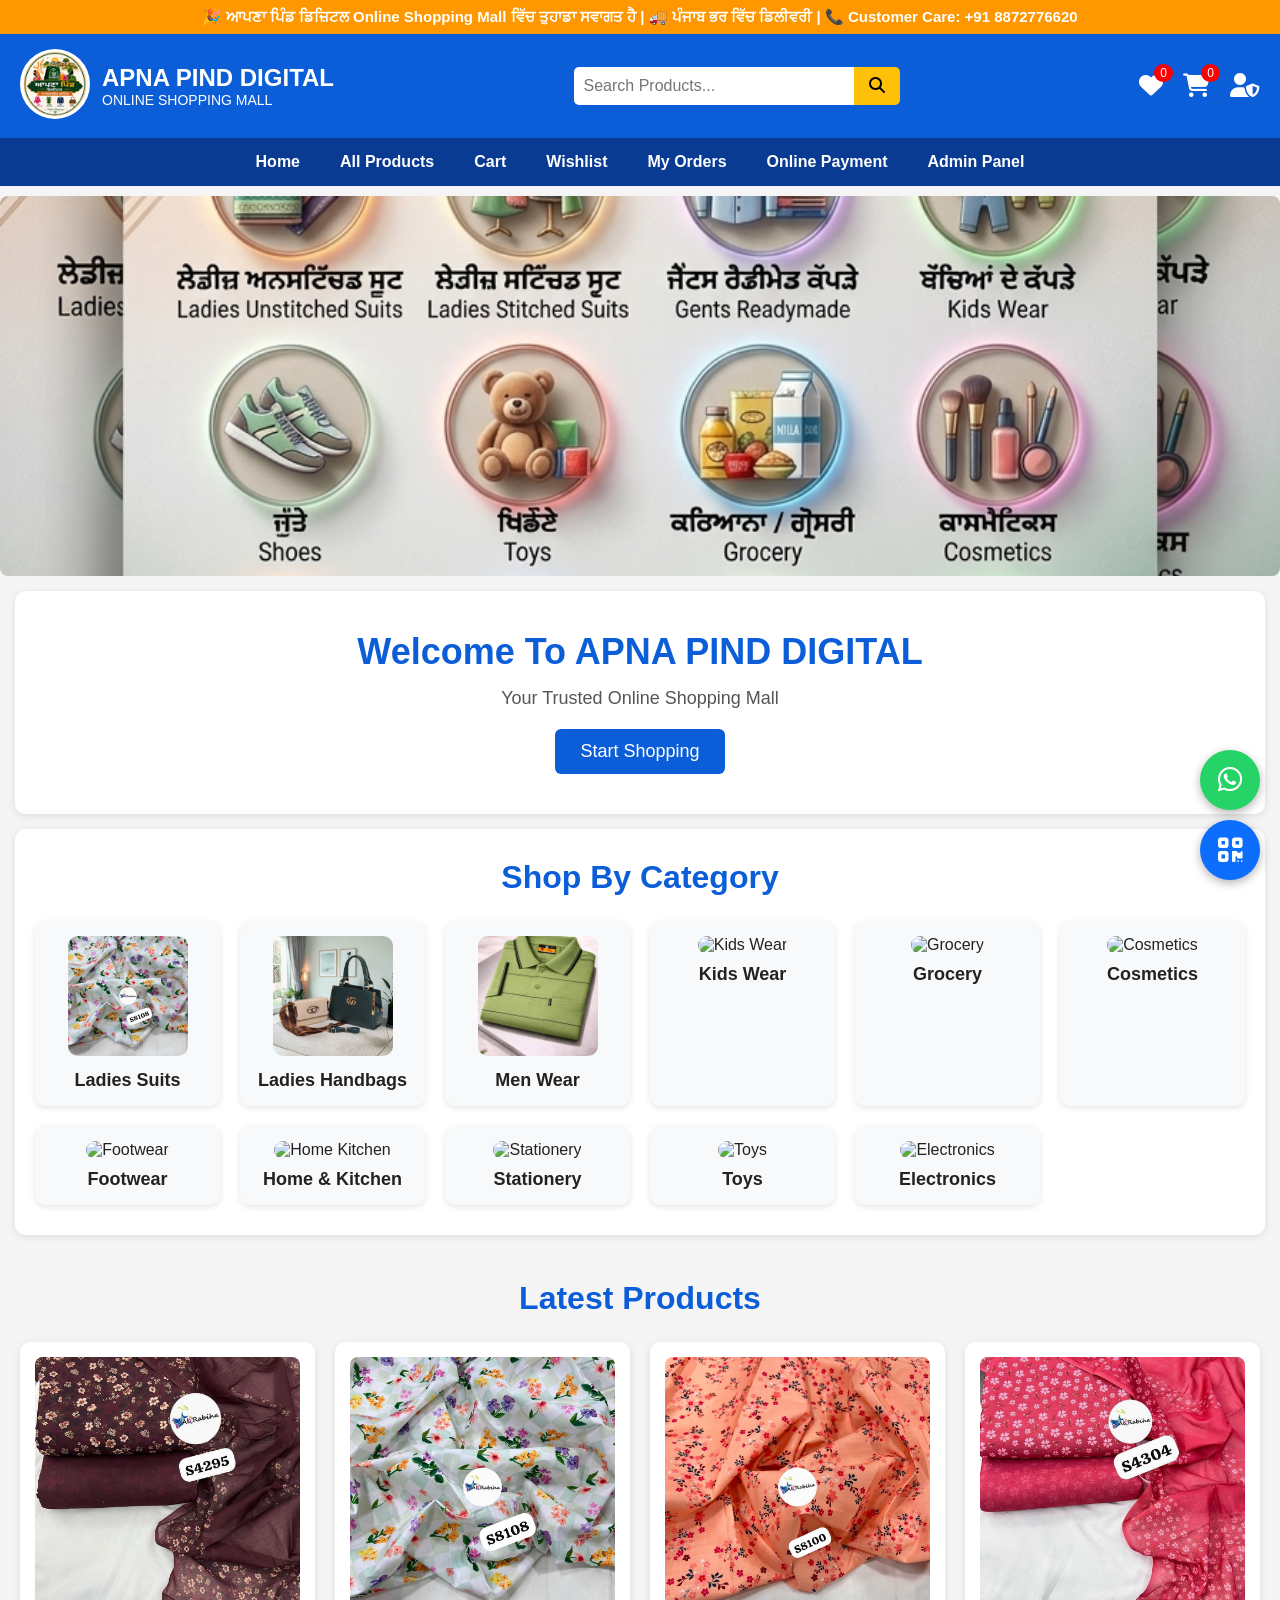
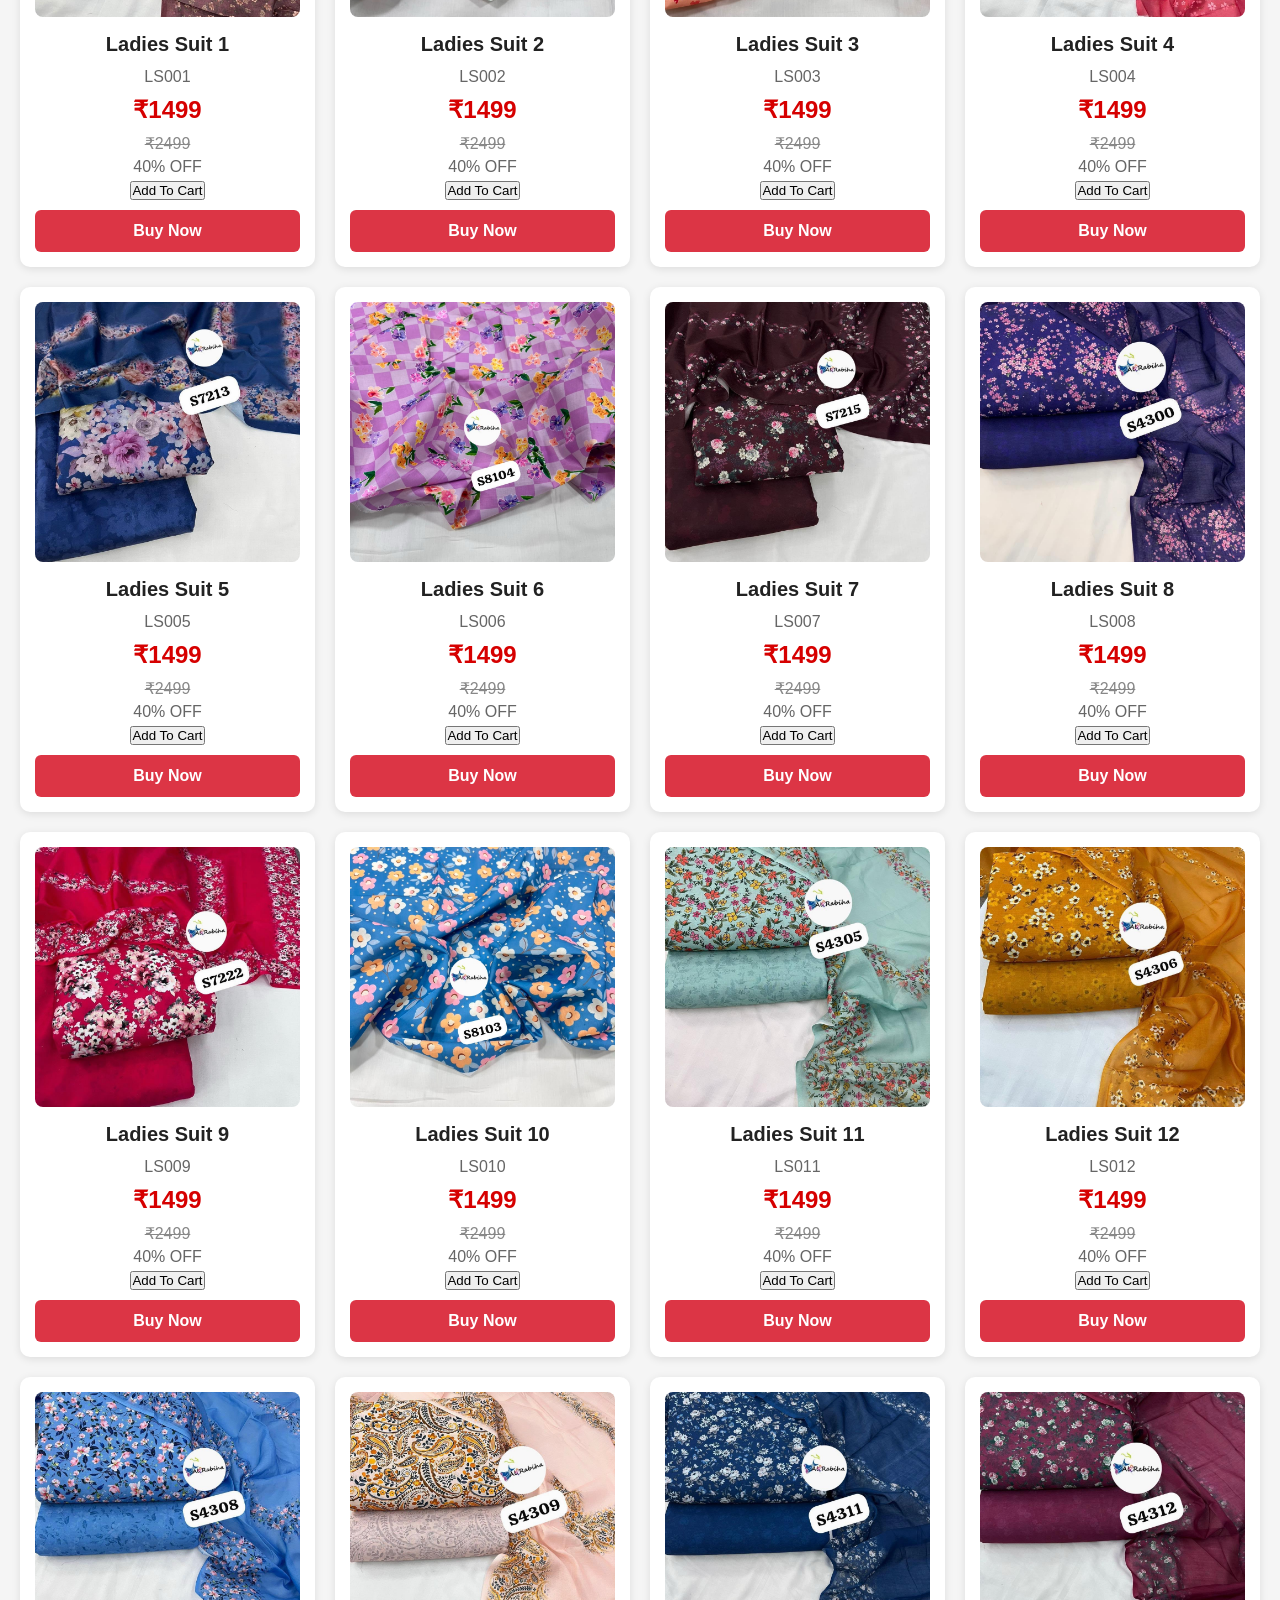
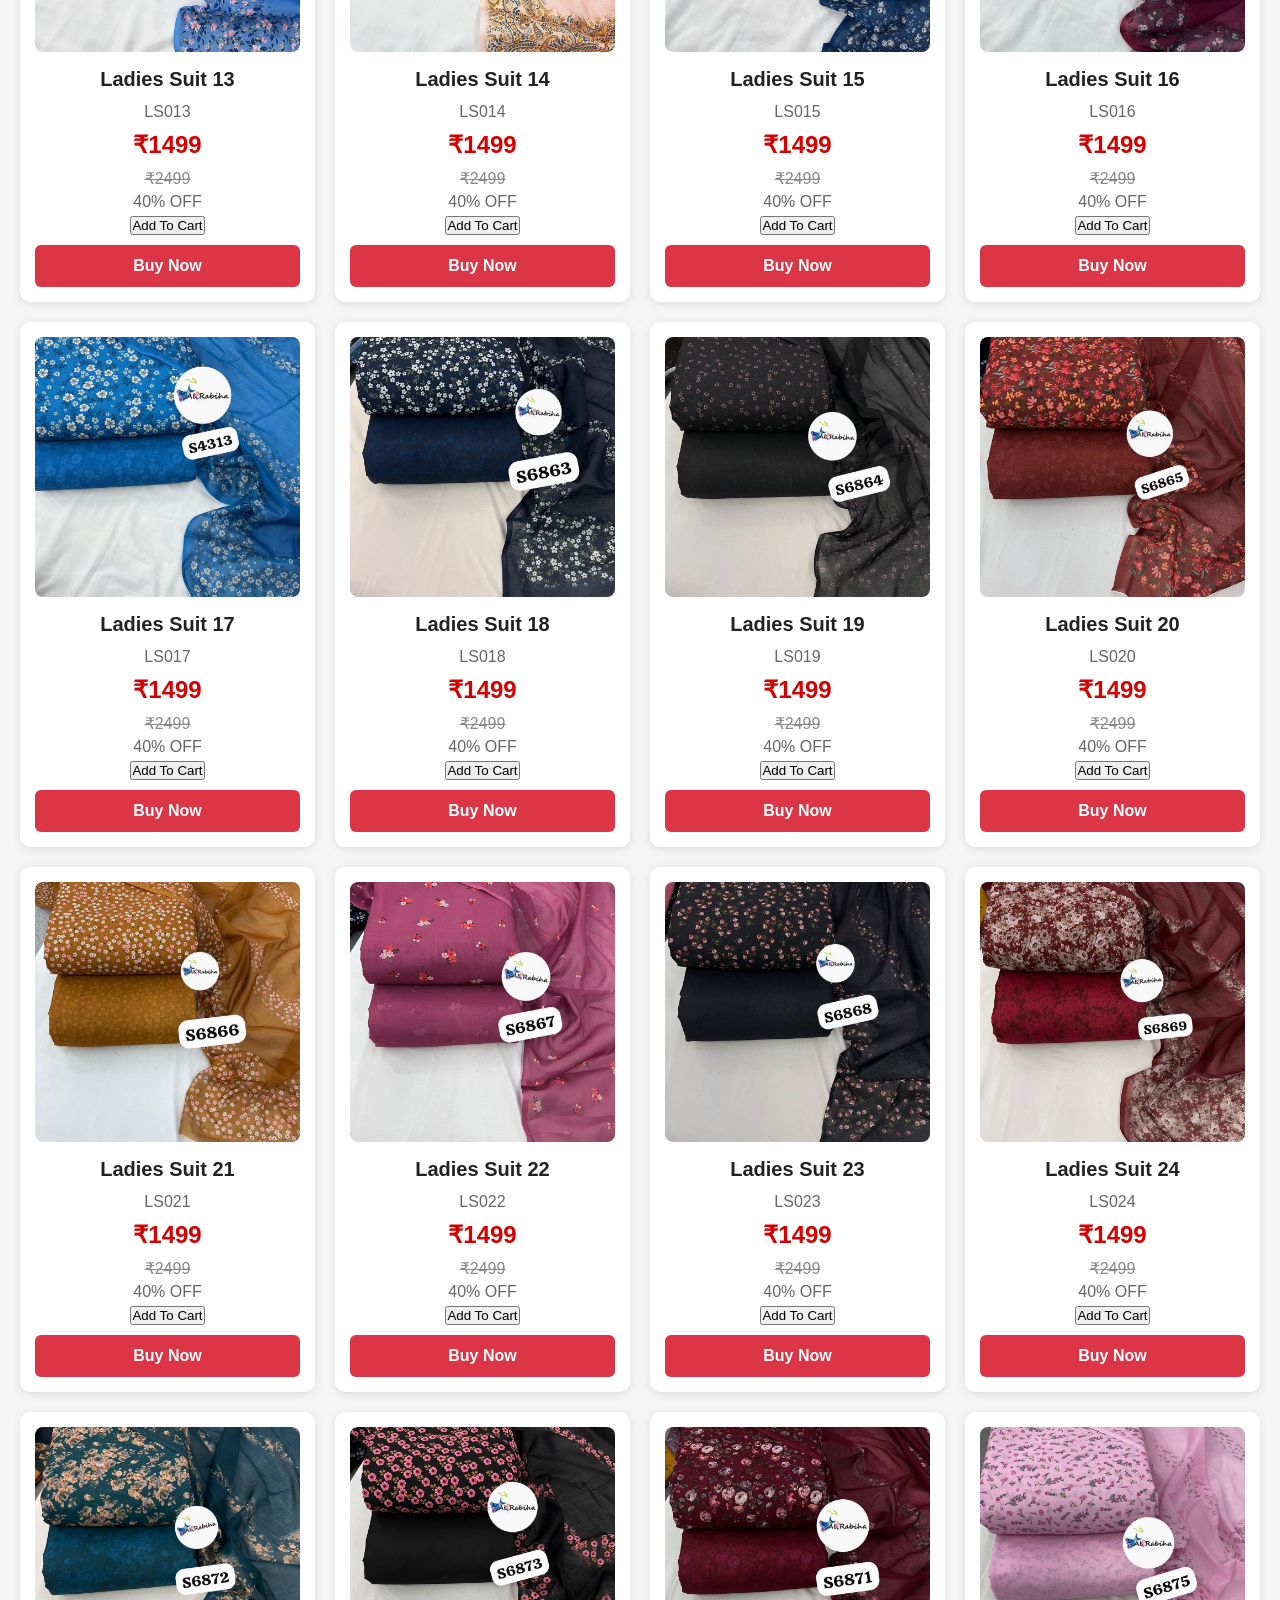
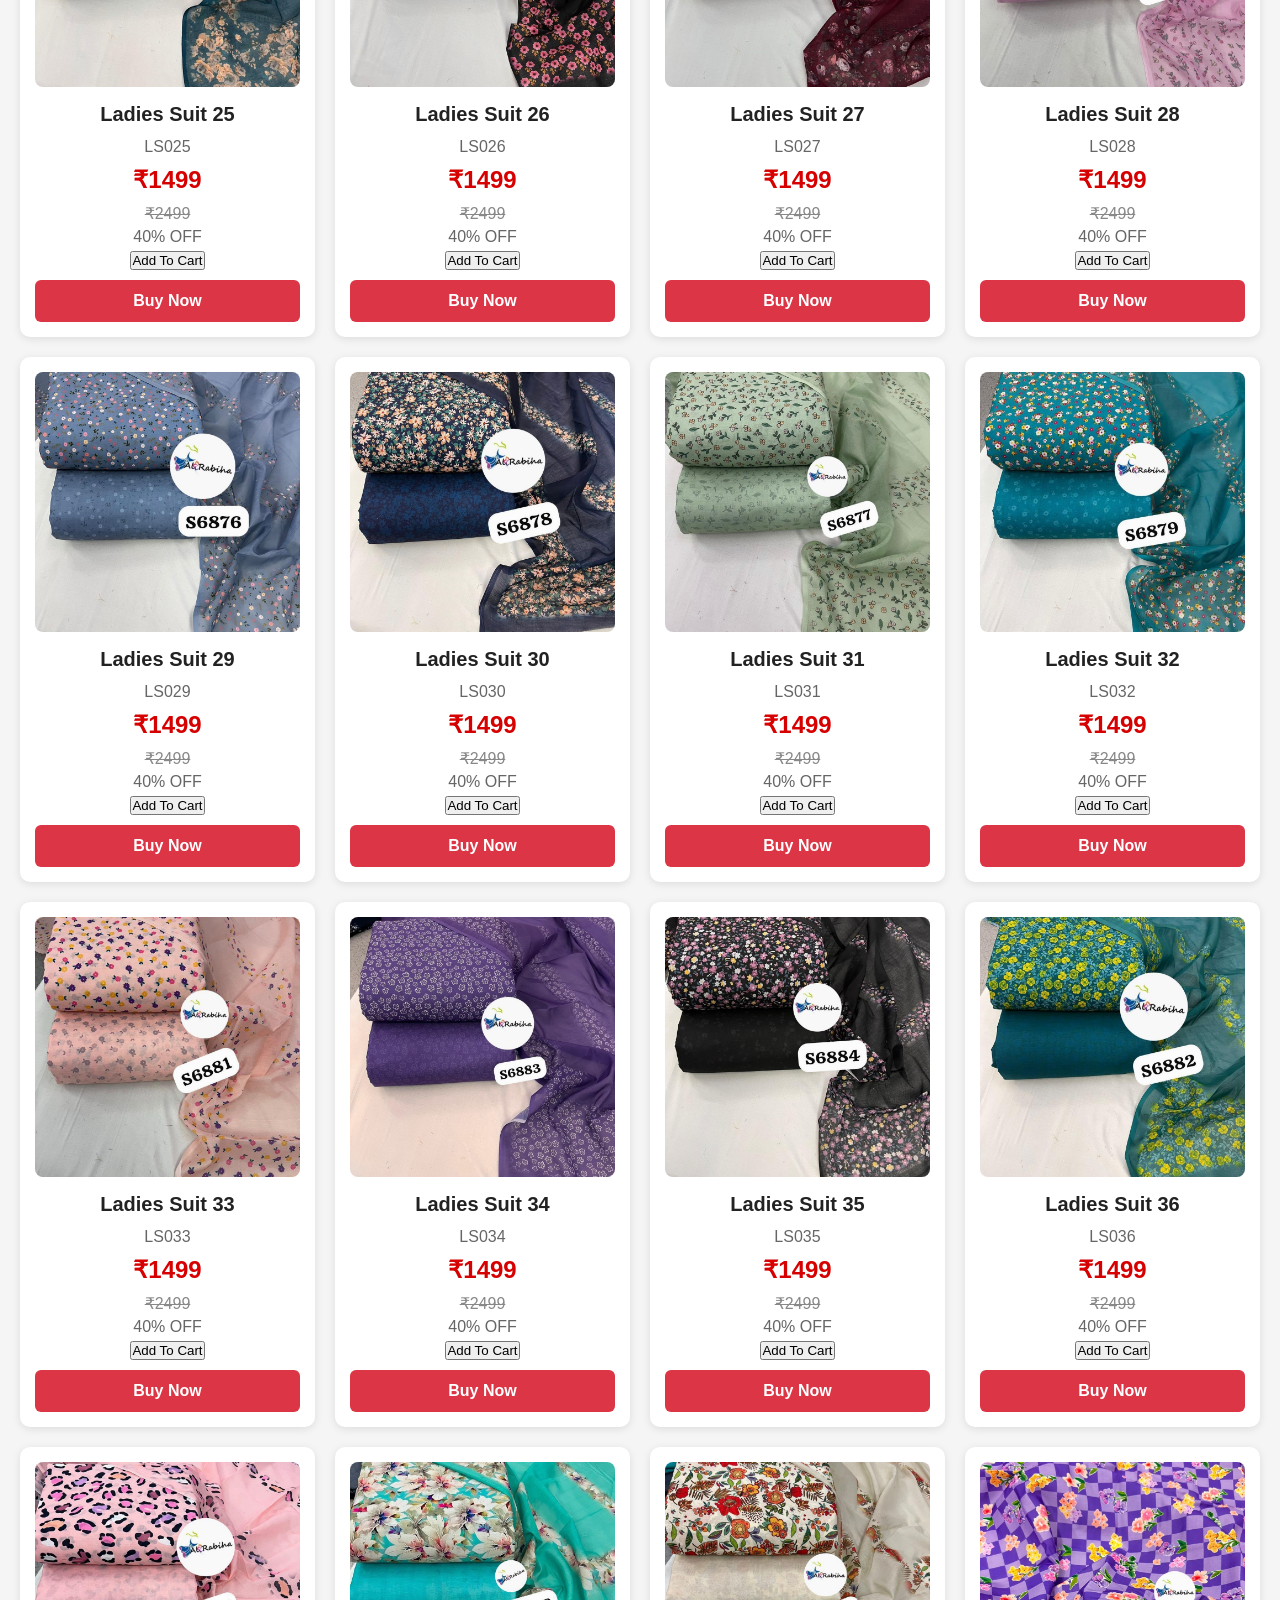
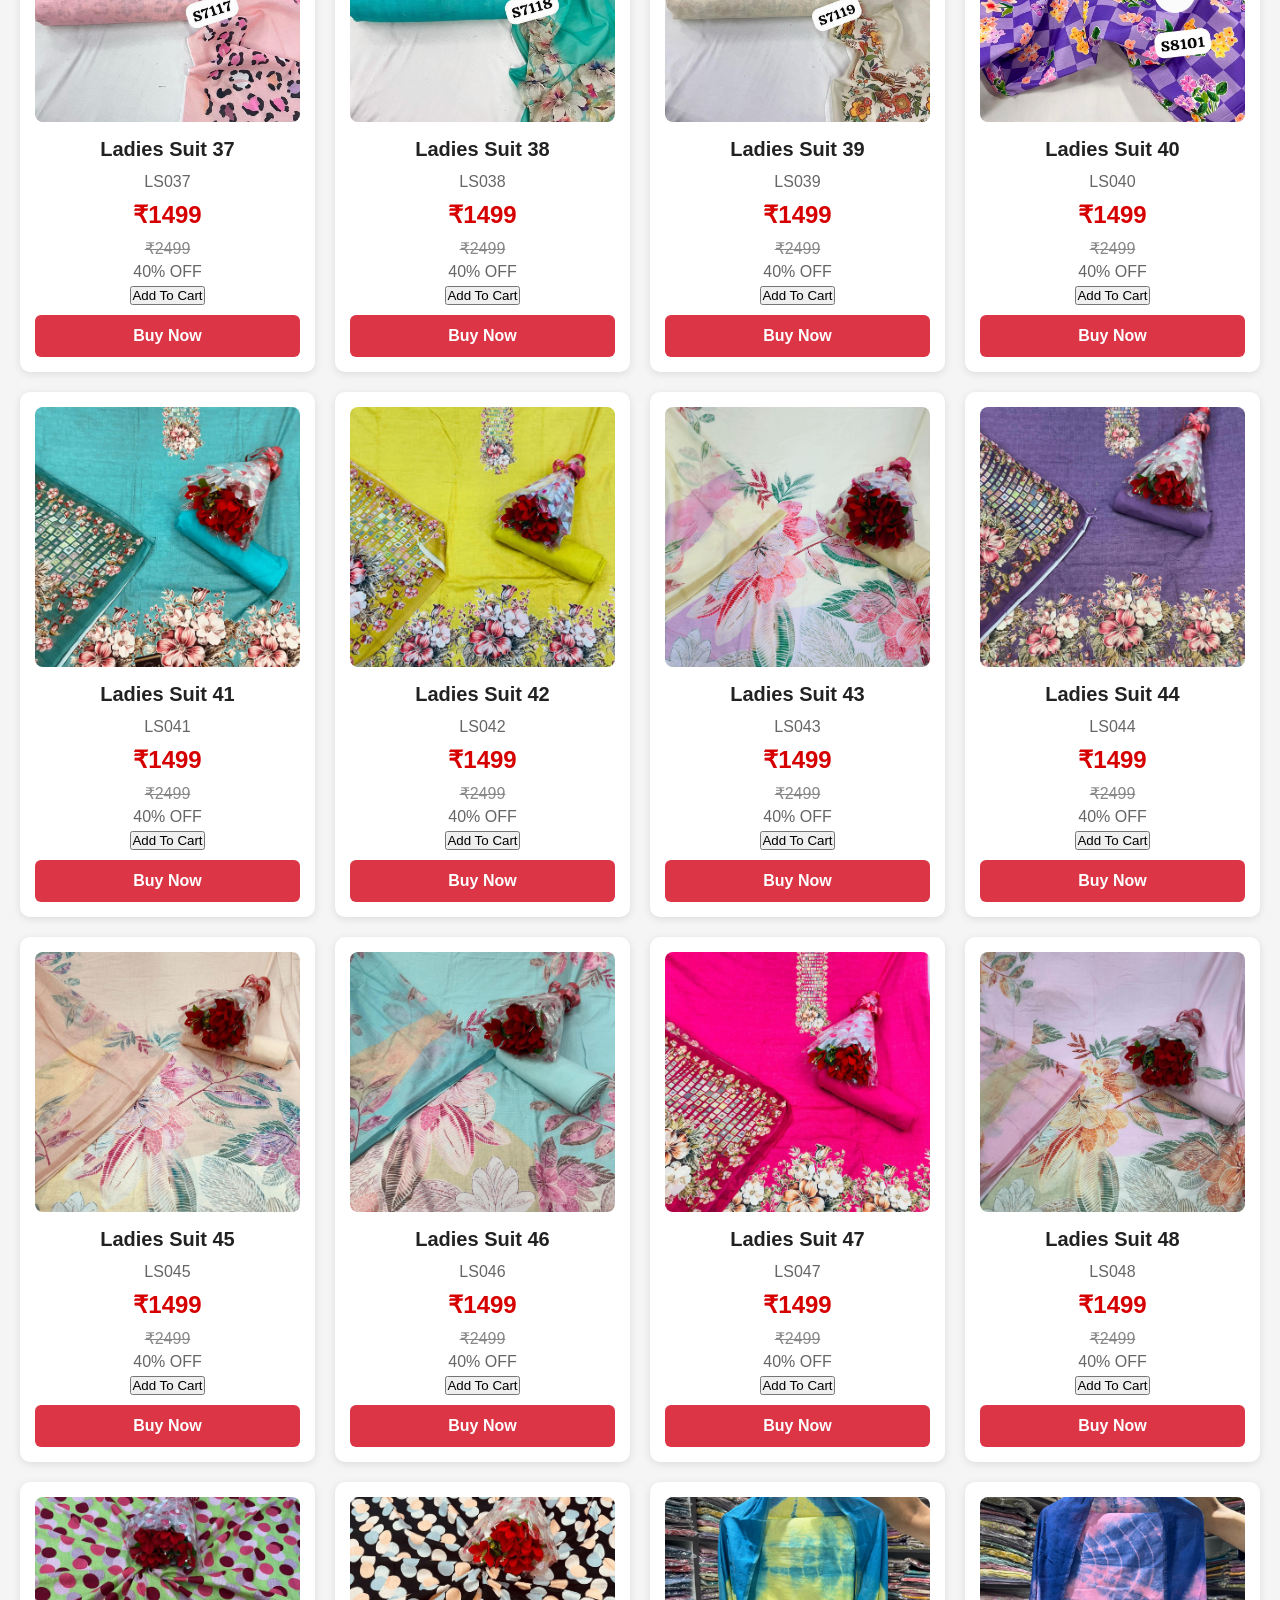
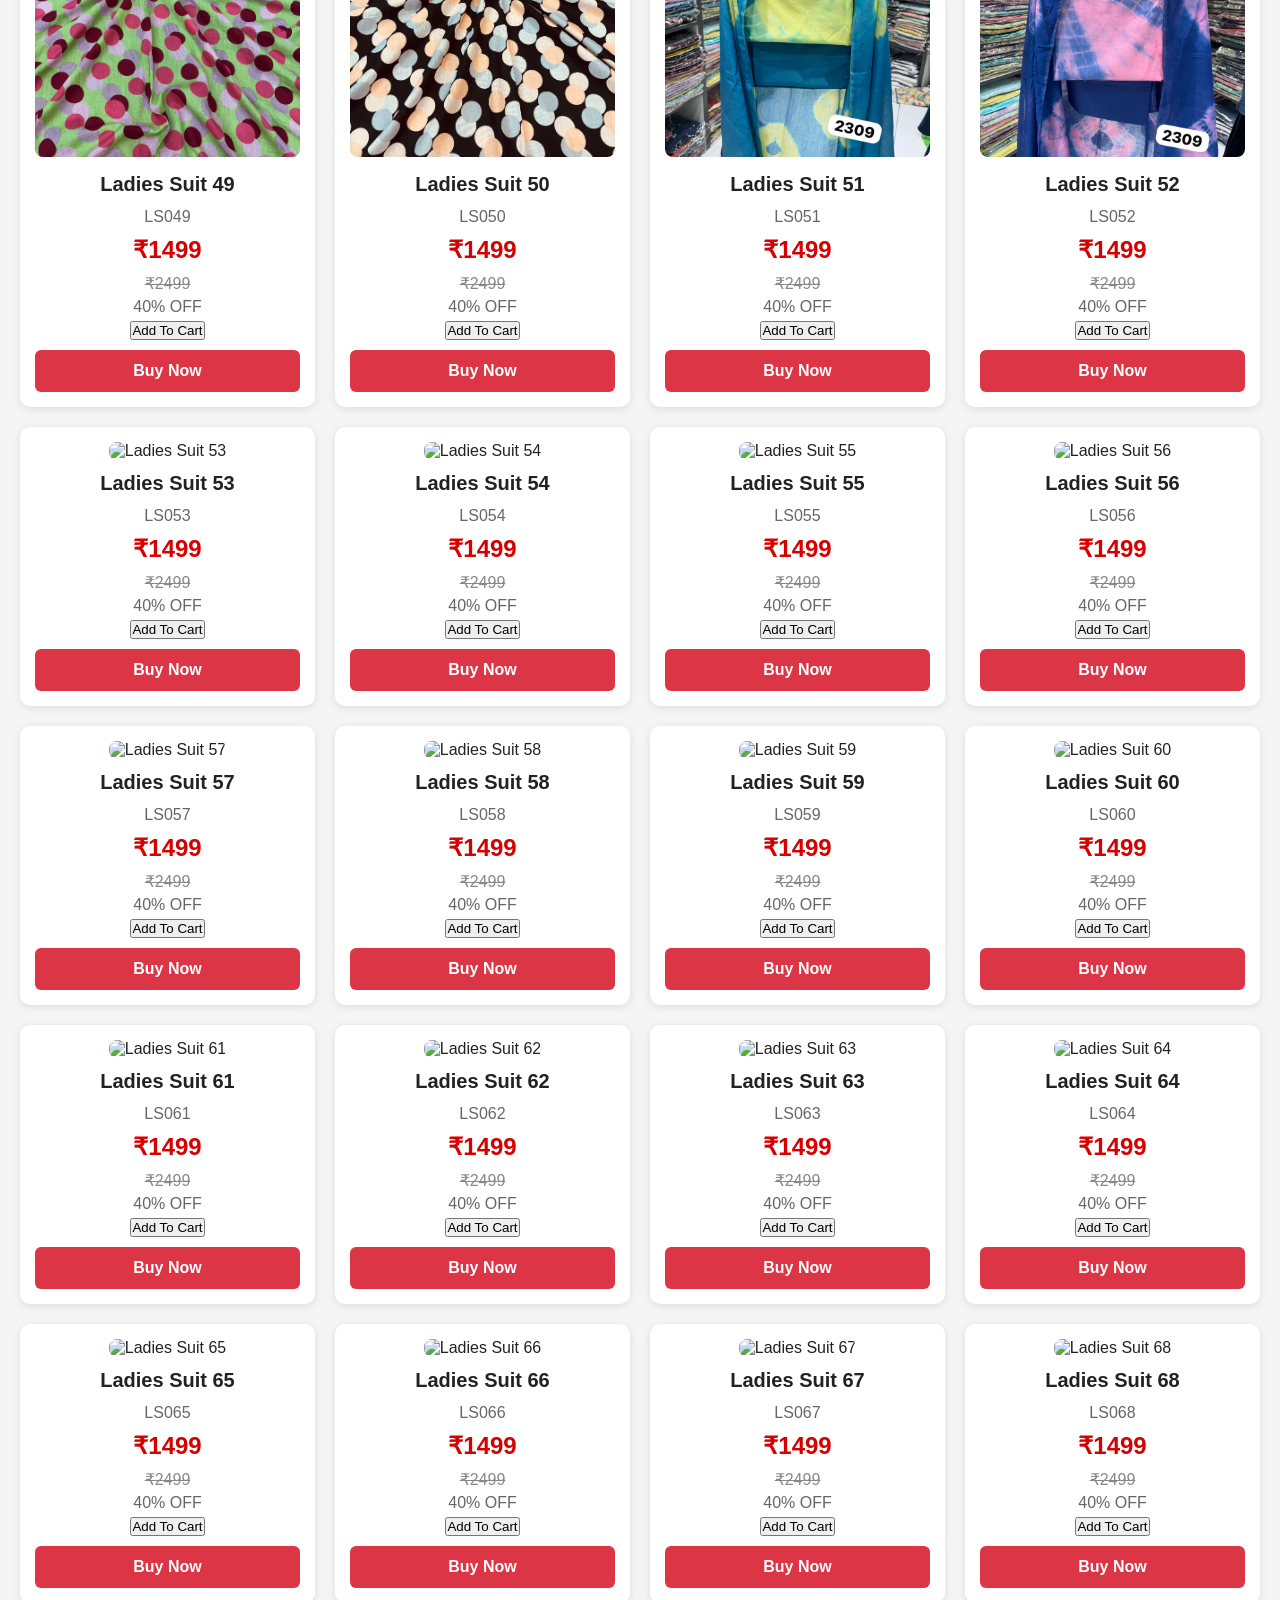
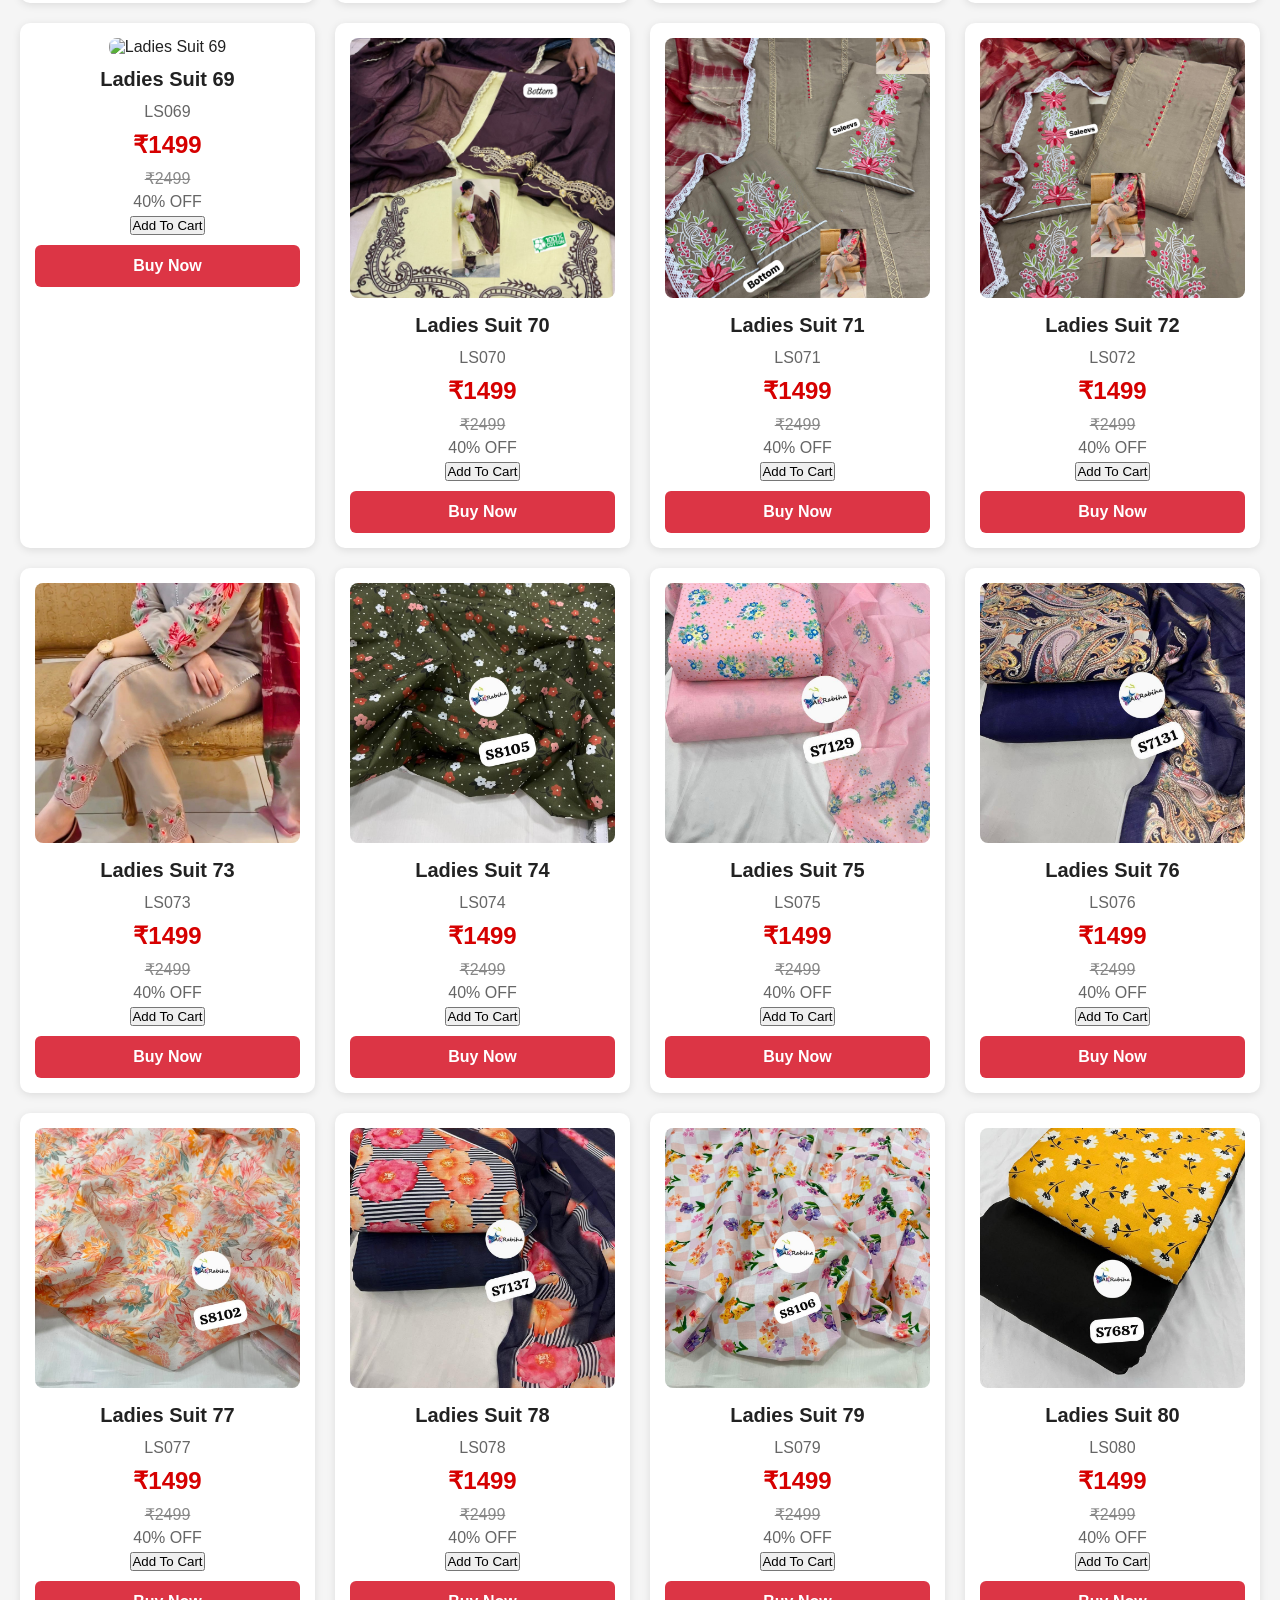
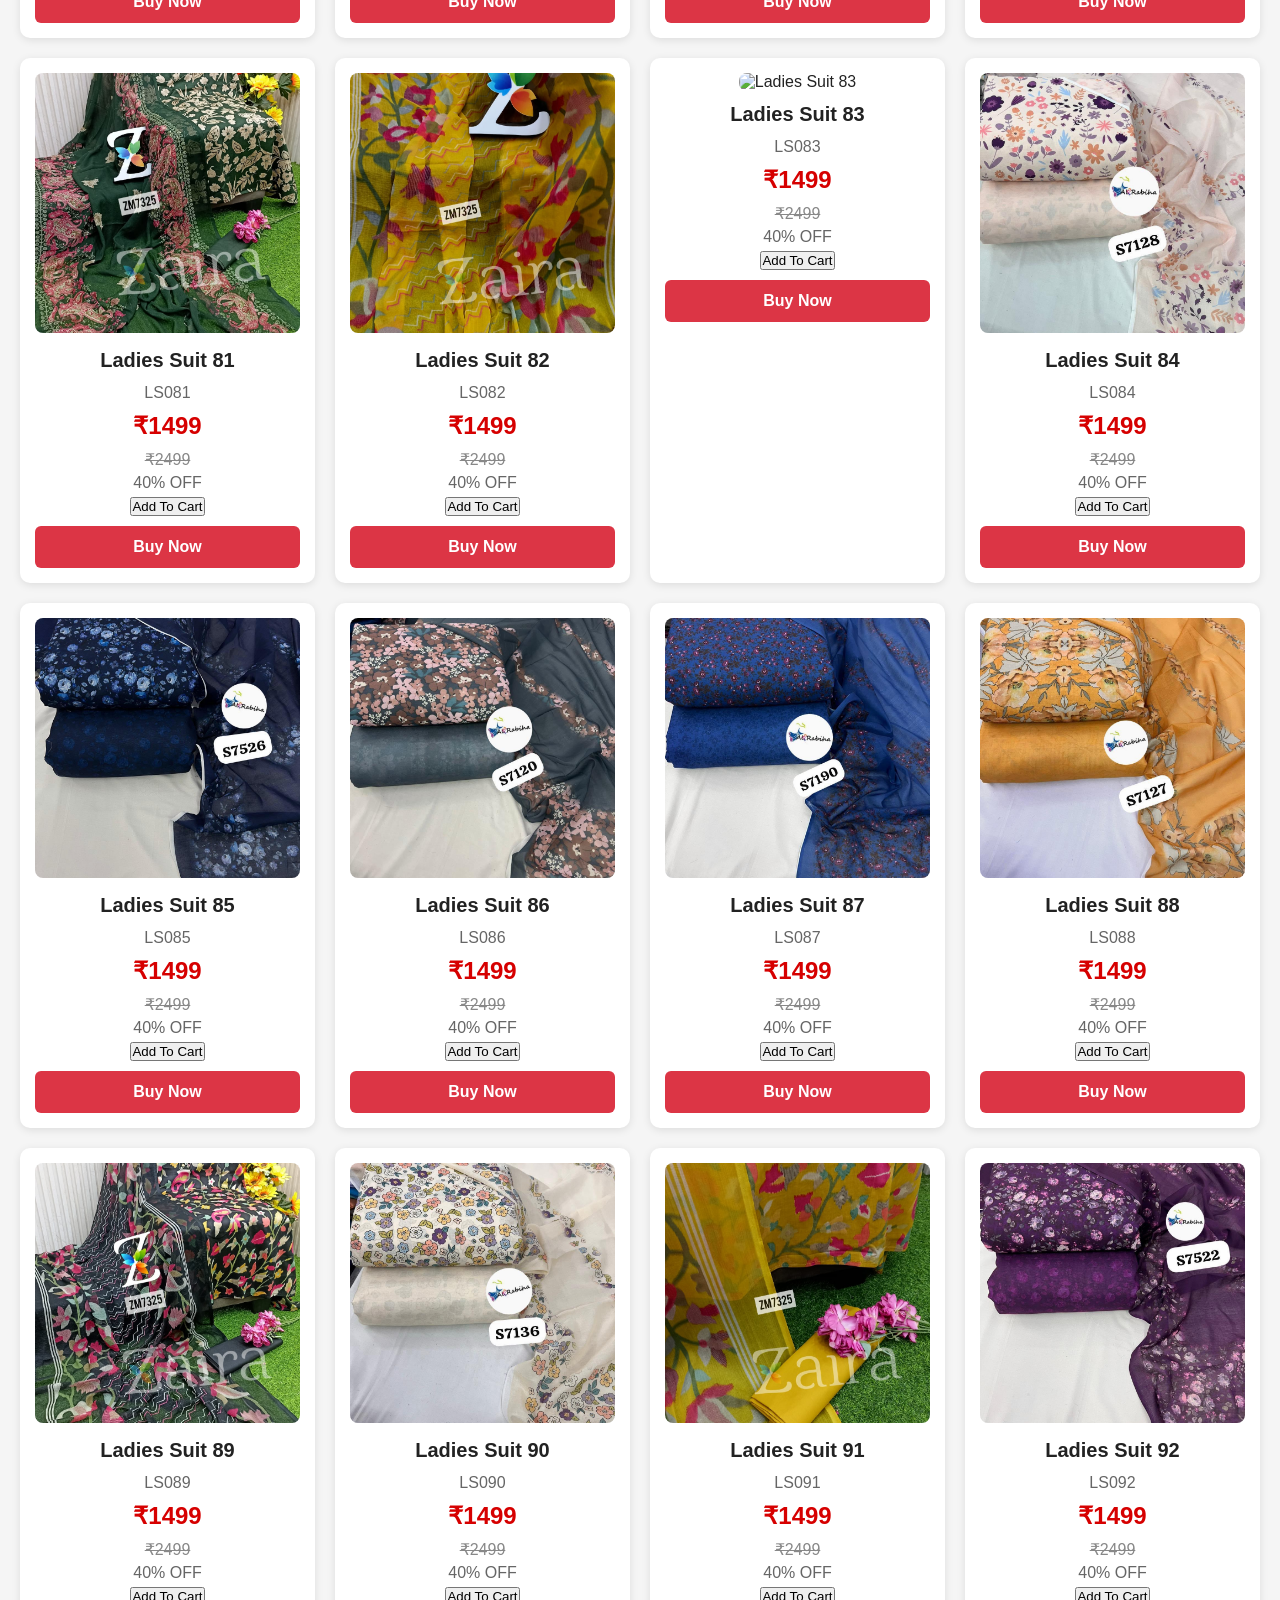
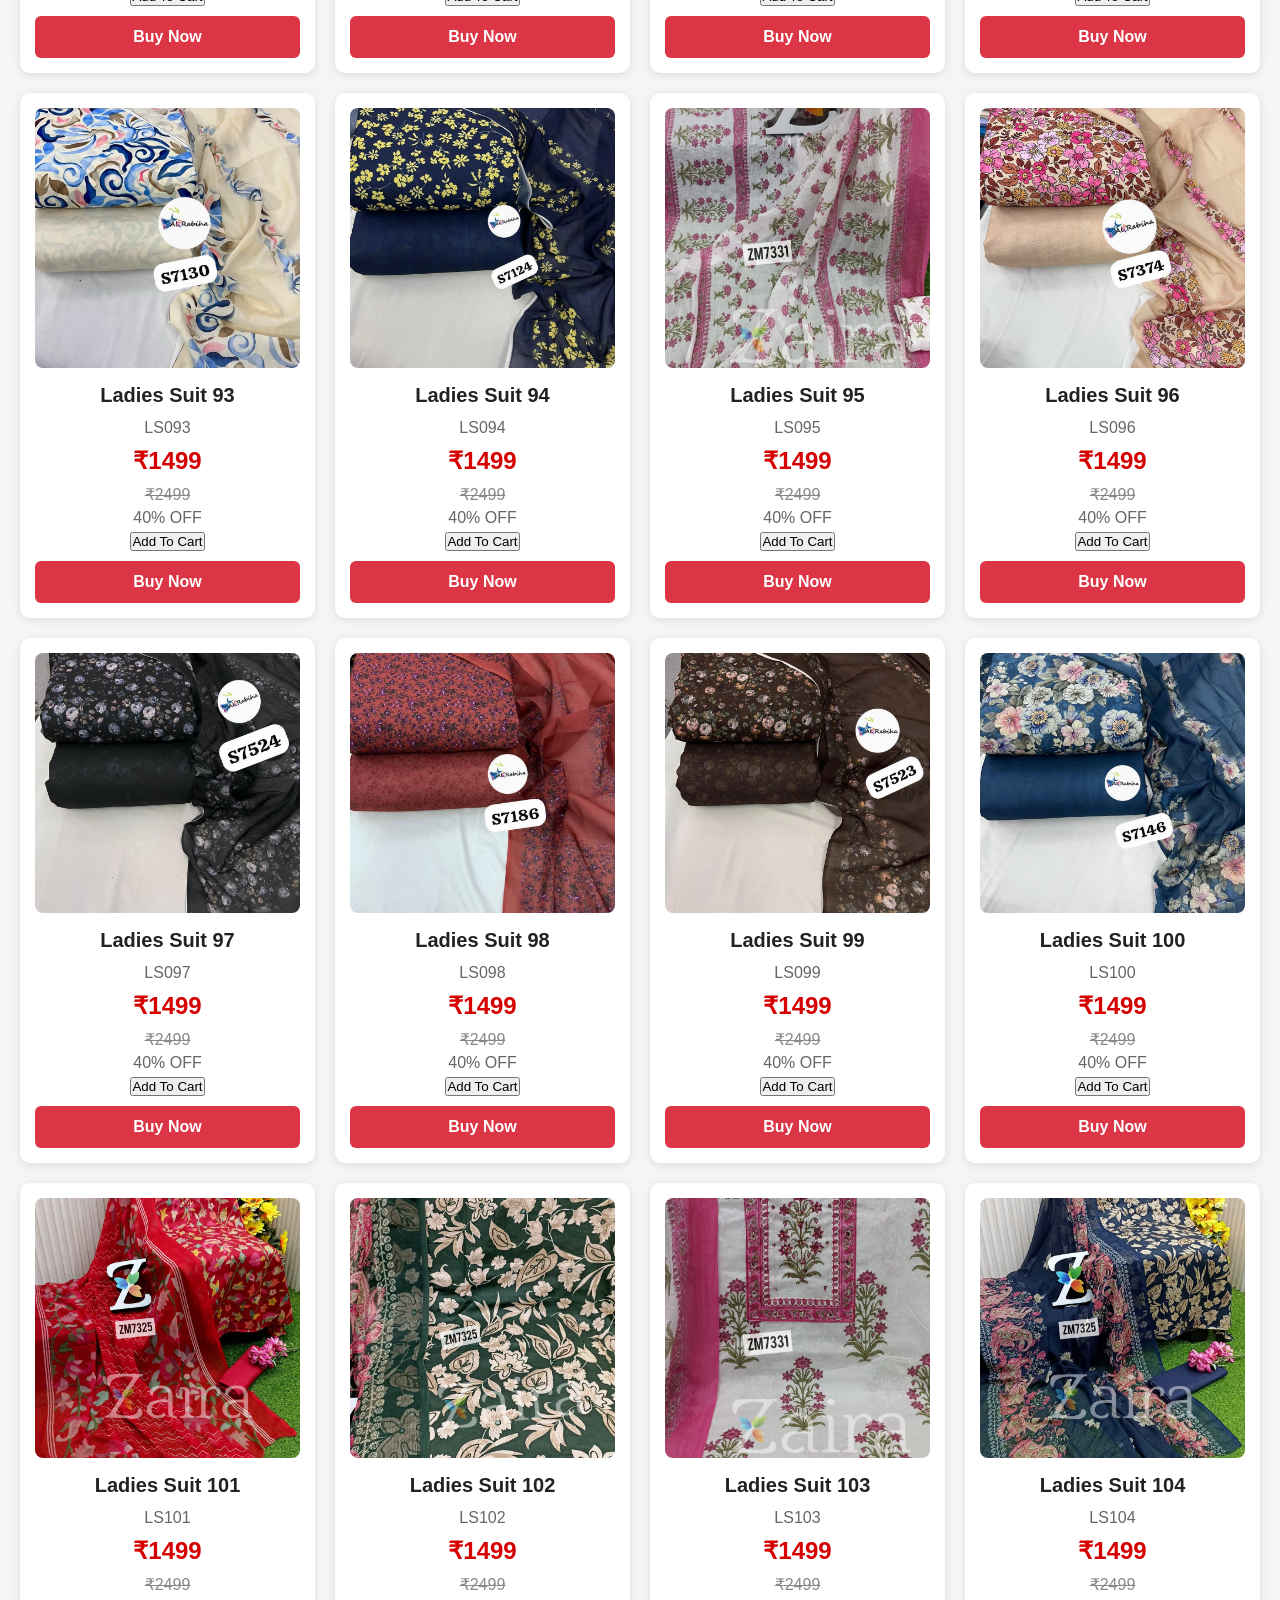
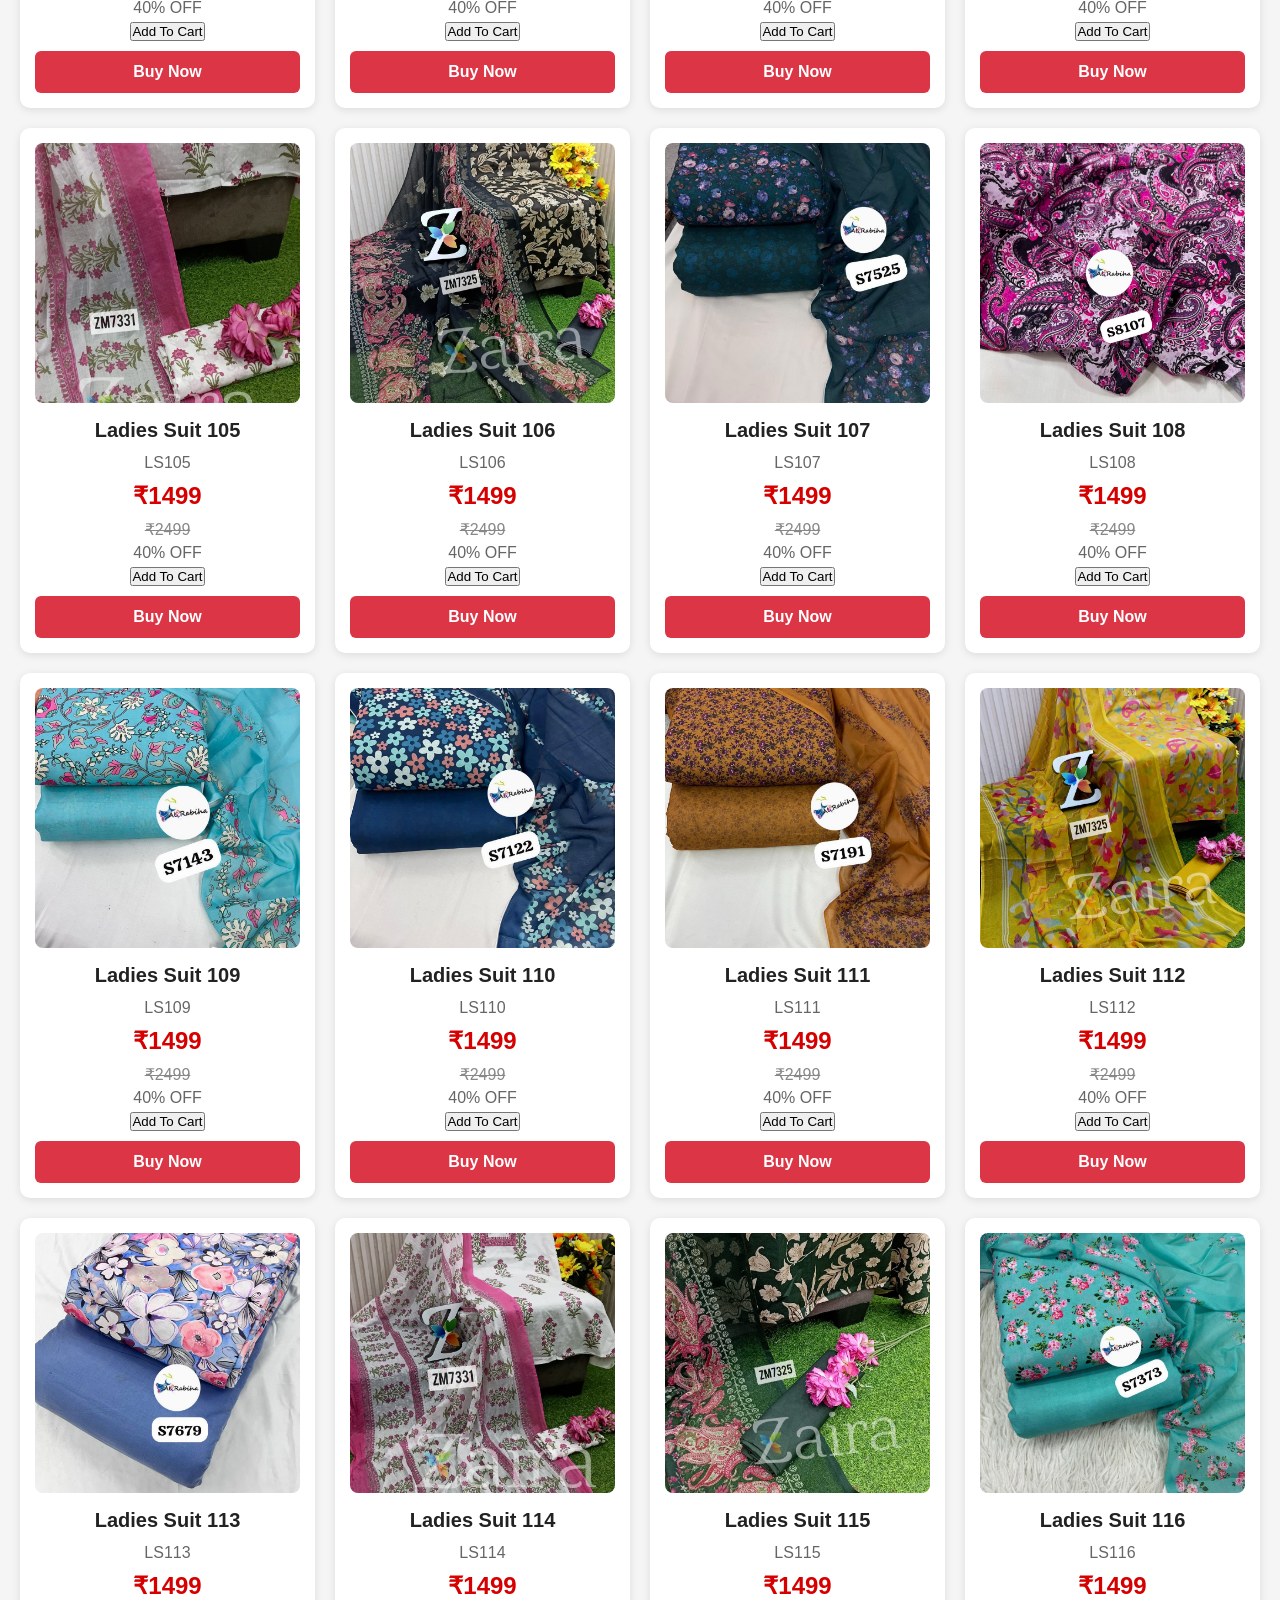
==== index.html @ 7e9adb70 "Add top bar with welcome message and contact info" ====
<!DOCTYPE html>
<html lang="en">

<head>

<meta charset="UTF-8">

<meta name="viewport" content="width=device-width, initial-scale=1.0">

<title>APNA PIND DIGITAL ONLINE SHOPPING MALL</title>

<meta name="description"
content="APNA PIND DIGITAL ONLINE SHOPPING MALL">

<link rel="icon"
href="images/logo/IMG_20260629_002124.png">

<link rel="stylesheet"
href="style.css">

<link rel="stylesheet"
href="https://cdnjs.cloudflare.com/ajax/libs/font-awesome/6.7.2/css/all.min.css">

</head>

<body>

<!-- ========================= -->
<!-- PAGE LOADER -->
<!-- ========================= -->

<div id="loader">

<div class="loader-box">

<img
src="images/logo/IMG_20260629_002124.png"
alt="Logo">

<h2>APNA PIND DIGITAL</h2>

<p>ONLINE SHOPPING MALL</p>

</div>

</div>

<!-- ========================= -->
<!-- HEADER -->
<!-- ========================= -->

<div class="top-bar">
🎉 ਆਪਣਾ ਪਿੰਡ ਡਿਜ਼ਿਟਲ Online Shopping Mall ਵਿੱਚ ਤੁਹਾਡਾ ਸਵਾਗਤ ਹੈ |
🚚 ਪੰਜਾਬ ਭਰ ਵਿੱਚ ਡਿਲੀਵਰੀ |
📞 Customer Care: +91 8872776620
</div>

<header class="header">

<div class="logo">

<a href="index.html">

<img
src="images/logo/IMG_20260629_002124.png"
alt="Logo">

</a>

<div>

<h2>APNA PIND DIGITAL</h2>

<p>ONLINE SHOPPING MALL</p>

</div>

</div>

<div class="search-box">

<input
type="text"
id="searchBox"
placeholder="Search Products...">

<button
onclick="searchProducts()">

<i class="fa fa-search"></i>

</button>

</div>

<div class="header-icons">

<a href="wishlist.html">

<i class="fa-solid fa-heart"></i>

<span id="wishlist-count">0</span>

</a>

<a href="cart.html">

<i class="fa-solid fa-cart-shopping"></i>

<span id="cart-count">0</span>

</a>

<a href="admin.html">

<i class="fa-solid fa-user-shield"></i>

</a>

</div>

</header>

  <!-- ========================= -->
<!-- NAVIGATION -->
<!-- ========================= -->

<nav class="navbar">

<ul>

<li><a href="index.html">Home</a></li>

<li><a href="#" onclick="showAllProducts()">All Products</a></li>

<li><a href="cart.html">Cart</a></li>

<li><a href="wishlist.html">Wishlist</a></li>

<li><a href="order.html">My Orders</a></li>

<li><a href="payment.html">Online Payment</a></li>

<li><a href="admin.html">Admin Panel</a></li>

</ul>

</nav>

<!-- ========================= -->
<!-- MAIN BANNER -->
<!-- ========================= -->

<section class="banner">

<img

id="banner-image"

src="images/logo/image_20828faa.png"

alt="Banner">

</section>

<!-- ========================= -->
<!-- WELCOME -->
<!-- ========================= -->

<section class="welcome">

<h1>Welcome To APNA PIND DIGITAL</h1>

<p>

Your Trusted Online Shopping Mall

</p>

<button onclick="showAllProducts()">

Start Shopping

</button>

</section>

<!-- ========================= -->
<!-- SHOP BY CATEGORY -->
<!-- ========================= -->

<section class="categories">

<h2>Shop By Category</h2>

<div class="category-grid">

<div class="category-card" onclick="filterCategory('women-suits')">
<img src="images/logo/women-suits/IMG-20260628-WA0025.jpg" alt="Ladies Suits">
<h3>Ladies Suits</h3>
</div>

<div class="category-card" onclick="filterCategory('women-handbags')">
<img src="images/logo/women-handbags/IMG-20260628-WA0001.jpg" alt="Ladies Handbags">
<h3>Ladies Handbags</h3>
</div>

<div class="category-card" onclick="filterCategory('men')">
<img src="images/logo/men/IMG-20260628-WA0026.jpg" alt="Men Wear">
<h3>Men Wear</h3>
</div>

<div class="category-card" onclick="filterCategory('kids')">
<img src="images/logo/kids/IMG-20260628-WA0001.jpg" alt="Kids Wear">
<h3>Kids Wear</h3>
</div>

<div class="category-card" onclick="filterCategory('grocery')">
<img src="images/logo/grocery/IMG-20260628-WA0001.jpg" alt="Grocery">
<h3>Grocery</h3>
</div>

<div class="category-card" onclick="filterCategory('cosmetics')">
<img src="images/logo/cosmetics/IMG-20260628-WA0001.jpg" alt="Cosmetics">
<h3>Cosmetics</h3>
</div>

<div class="category-card" onclick="filterCategory('footwear')">
<img src="images/logo/footwear/IMG-20260628-WA0001.jpg" alt="Footwear">
<h3>Footwear</h3>
</div>

<div class="category-card" onclick="filterCategory('home-kitchen')">
<img src="images/logo/home-kitchen/IMG-20260628-WA0001.jpg" alt="Home Kitchen">
<h3>Home & Kitchen</h3>
</div>

<div class="category-card" onclick="filterCategory('stationery')">
<img src="images/logo/stationery/IMG-20260628-WA0001.jpg" alt="Stationery">
<h3>Stationery</h3>
</div>

<div class="category-card" onclick="filterCategory('toys')">
<img src="images/logo/toys/IMG-20260628-WA0001.jpg" alt="Toys">
<h3>Toys</h3>
</div>

<div class="category-card" onclick="filterCategory('electronics')">
<img src="images/logo/electronics/IMG-20260628-WA0001.jpg" alt="Electronics">
<h3>Electronics</h3>
</div>

</div>

</section>

<!-- ========================= -->
<!-- PRODUCTS -->
<!-- ========================= -->

<section class="products">

<h2>Latest Products</h2>

<div id="product-container" class="product-grid"></div>

<div id="pagination" class="pagination"></div>

</section>

<!-- ========================= -->
<!-- FLOATING BUTTONS -->
<!-- ========================= -->

<a href="https://wa.me/918872776620"
class="whatsapp-float"
target="_blank">

<i class="fab fa-whatsapp"></i>

</a>

<a href="payment.html"
class="payment-float">

<i class="fa-solid fa-qrcode"></i>

</a>

<!-- ========================= -->
<!-- FOOTER -->
<!-- ========================= -->

<footer>

<div class="footer-container">

<div class="footer-box">

<h3>APNA PIND DIGITAL</h3>

<p>ONLINE SHOPPING MALL</p>

<p>Your Trusted Shopping Partner</p>

</div>

<div class="footer-box">

<h3>Customer Care</h3>

<p>📞 +91 8872776620</p>

<p>📧 support@apnapinddigital.in</p>

</div>

<div class="footer-box">

<h3>Categories</h3>

<ul>

<li>Ladies Suits</li>

<li>Handbags</li>

<li>Men Wear</li>

<li>Kids Wear</li>

<li>Grocery</li>

<li>Cosmetics</li>

</ul>

</div>

<div class="footer-box">

<h3>Follow Us</h3>

<a href="#"><i class="fab fa-facebook"></i></a>

<a href="#"><i class="fab fa-instagram"></i></a>

<a href="#"><i class="fab fa-youtube"></i></a>

<a href="https://wa.me/918872776620">
<i class="fab fa-whatsapp"></i>
</a>

</div>

</div>

<div class="copyright">

© 2026 APNA PIND DIGITAL ONLINE SHOPPING MALL

<br>

All Rights Reserved.

</div>

</footer>

<!-- ========================= -->
<!-- JAVASCRIPT -->
<!-- ========================= -->

<script src="product.js"></script>

<script src="script.js"></script>

</body>

</html>
---- style.css ----
/* ==========================================
APNA PIND DIGITAL ONLINE SHOPPING MALL
STYLE.CSS
VERSION 3.0
PART-1
========================================== */

*{
margin:0;
padding:0;
box-sizing:border-box;
font-family:Arial,Helvetica,sans-serif;
}

body{
background:#f5f5f5;
color:#222;
}

/* ==========================
LOADER
========================== */

#loader{
position:fixed;
top:0;
left:0;
width:100%;
height:100%;
background:#ffffff;
display:flex;
justify-content:center;
align-items:center;
z-index:9999;
}

.loader-box{
text-align:center;
}

.loader-box img{
width:120px;
height:120px;
border-radius:50%;
margin-bottom:15px;
animation:spin 2s linear infinite;
}

.loader-box h2{
font-size:28px;
color:#0b5ed7;
margin-bottom:10px;
}

.loader-box p{
font-size:18px;
color:#666;
}

@keyframes spin{
0%{transform:rotate(0deg);}
100%{transform:rotate(360deg);}
}

/* ==========================
HEADER
========================== */

.header{
display:flex;
justify-content:space-between;
align-items:center;
padding:15px 20px;
background:#0b5ed7;
color:#fff;
flex-wrap:wrap;
}

.logo{
display:flex;
align-items:center;
gap:12px;
}

.logo img{
width:70px;
height:70px;
border-radius:50%;
background:#fff;
padding:3px;
}

.logo h2{
font-size:24px;
}

.logo p{
font-size:14px;
}

/* ==========================
SEARCH BOX
========================== */

.search-box{
display:flex;
align-items:center;
margin:10px;
}

.search-box input{
width:280px;
padding:10px;
border:none;
outline:none;
border-radius:5px 0 0 5px;
font-size:16px;
}

.search-box button{
padding:10px 15px;
border:none;
background:#ffc107;
cursor:pointer;
border-radius:0 5px 5px 0;
font-size:16px;
}

.search-box button:hover{
background:#ffca2c;
}

/* ==========================
HEADER ICONS
========================== */

.header-icons{
display:flex;
gap:20px;
}

.header-icons a{
color:#fff;
text-decoration:none;
font-size:24px;
position:relative;
}

.header-icons span{
position:absolute;
top:-8px;
right:-10px;
background:red;
color:#fff;
font-size:12px;
padding:2px 6px;
border-radius:50%;
}

/* ==========================================
STYLE.CSS
PART-2
========================================== */

/* ==========================
NAVIGATION
========================== */

.navbar{
background:#083b91;
}

.navbar ul{
display:flex;
justify-content:center;
align-items:center;
list-style:none;
flex-wrap:wrap;
}

.navbar ul li{
margin:0;
}

.navbar ul li a{
display:block;
padding:15px 20px;
color:#fff;
text-decoration:none;
font-size:16px;
font-weight:bold;
transition:0.3s;
}

.navbar ul li a:hover{
background:#ffc107;
color:#000;
}

/* ==========================
BANNER
========================== */

.banner{
width:100%;
overflow:hidden;
margin:10px 0;
}

.banner img{
width:100%;
height:380px;
object-fit:cover;
display:block;
border-radius:8px;
}

/* ==========================
WELCOME
========================== */

.welcome{
text-align:center;
padding:40px 20px;
background:#ffffff;
margin:15px;
border-radius:10px;
box-shadow:0 2px 8px rgba(0,0,0,0.1);
}

.welcome h1{
font-size:36px;
color:#0b5ed7;
margin-bottom:15px;
}

.welcome p{
font-size:18px;
margin-bottom:20px;
color:#555;
}

.welcome button{
padding:12px 25px;
border:none;
border-radius:6px;
background:#0b5ed7;
color:#fff;
font-size:18px;
cursor:pointer;
transition:.3s;
}

.welcome button:hover{
background:#084298;
}

/* ==========================================
STYLE.CSS
PART-3
========================================== */

/* ==========================
CATEGORIES
========================== */

.categories{
padding:30px 20px;
background:#fff;
margin:15px;
border-radius:10px;
box-shadow:0 2px 8px rgba(0,0,0,.1);
}

.categories h2{
text-align:center;
font-size:32px;
margin-bottom:25px;
color:#0b5ed7;
}

.category-grid{
display:grid;
grid-template-columns:repeat(auto-fit,minmax(180px,1fr));
gap:20px;
}

.category-card{
background:#f8f9fa;
border-radius:10px;
padding:15px;
text-align:center;
cursor:pointer;
transition:.3s;
box-shadow:0 2px 6px rgba(0,0,0,.1);
}

.category-card:hover{
transform:translateY(-5px);
box-shadow:0 6px 15px rgba(0,0,0,.2);
}

.category-card img{
width:120px;
height:120px;
object-fit:cover;
border-radius:10px;
margin-bottom:10px;
}

.category-card h3{
font-size:18px;
color:#222;
}

/* ==========================
PRODUCTS
========================== */

.products{
padding:30px 20px;
}

.products h2{
text-align:center;
font-size:32px;
margin-bottom:25px;
color:#0b5ed7;
}

.product-grid{
display:grid;
grid-template-columns:repeat(auto-fit,minmax(250px,1fr));
gap:20px;
}

.product-card{
background:#fff;
border-radius:10px;
padding:15px;
text-align:center;
box-shadow:0 2px 8px rgba(0,0,0,.1);
transition:.3s;
}

.product-card:hover{
transform:translateY(-5px);
}

.product-card img{
width:100%;
height:260px;
object-fit:cover;
border-radius:8px;
cursor:pointer;
}

.product-card h3{
margin:12px 0;
font-size:20px;
}

.product-card p{
color:#666;
margin:5px 0;
}

.product-card h4{
font-size:24px;
color:#d60000;
margin:10px 0;
}

.product-card del{
color:#888;
}

/* ==========================================
STYLE.CSS
PART-4
========================================== */

/* ===== PRODUCT BUTTONS ===== */

.btn-cart,
.btn-buy{
width:100%;
padding:12px;
margin-top:10px;
border:none;
border-radius:6px;
font-size:16px;
font-weight:bold;
cursor:pointer;
transition:.3s;
}

.btn-cart{
background:#198754;
color:#fff;
}

.btn-cart:hover{
background:#157347;
}

.btn-buy{
background:#dc3545;
color:#fff;
}

.btn-buy:hover{
background:#bb2d3b;
}

/* ===== FLOAT BUTTONS ===== */

.whatsapp-float,
.payment-float{
position:fixed;
right:20px;
width:60px;
height:60px;
border-radius:50%;
display:flex;
justify-content:center;
align-items:center;
font-size:28px;
color:#fff;
text-decoration:none;
box-shadow:0 3px 10px rgba(0,0,0,.3);
z-index:999;
}

.whatsapp-float{
bottom:90px;
background:#25D366;
}

.payment-float{
bottom:20px;
background:#0d6efd;
}

/* ===== FOOTER ===== */

footer{
background:#0b5ed7;
color:#fff;
padding:40px 20px;
margin-top:40px;
}

.footer-container{
display:grid;
grid-template-columns:repeat(auto-fit,minmax(220px,1fr));
gap:20px;
}

.footer-box h3{
margin-bottom:15px;
}

.footer-box a{
color:#fff;
text-decoration:none;
}

.copyright{
text-align:center;
margin-top:25px;
font-size:15px;
}

/* ===== MOBILE ===== */

@media(max-width:768px){

.header{
flex-direction:column;
text-align:center;
}

.search-box input{
width:220px;
}

.banner img{
height:220px;
}

.logo h2{
font-size:20px;
}

.welcome h1{
font-size:28px;
}

.categories h2,
.products h2{
font-size:26px;
}

}

.order-note{
background:#f8f9fa;
padding:15px;
margin:15px 0;
border-radius:10px;
text-align:center;
border:2px solid #0b5ed7;
}

.order-note h3{
color:#0b5ed7;
margin-bottom:8px;
font-size:22px;
}

.order-note p{
font-size:15px;
color:#333;
line-height:1.6;
}

/* ===== ORDER FORM MOBILE ===== */

.order-form{
display:grid;
grid-template-columns:repeat(2,1fr);
gap:12px;
margin-top:20px;
}

.order-form input,
.order-form select{
width:100%;
padding:12px;
font-size:16px;
border:1px solid #ccc;
border-radius:8px;
box-sizing:border-box;
}

.order-form button{
padding:12px;
font-size:16px;
border:none;
border-radius:8px;
background:#0b5ed7;
color:#fff;
font-weight:bold;
cursor:pointer;
}

@media(max-width:768px){

.order-form{
grid-template-columns:1fr;
}

}

.top-bar{
background:#ff9800;
color:#fff;
text-align:center;
padding:8px;
font-size:15px;
font-weight:bold;
}
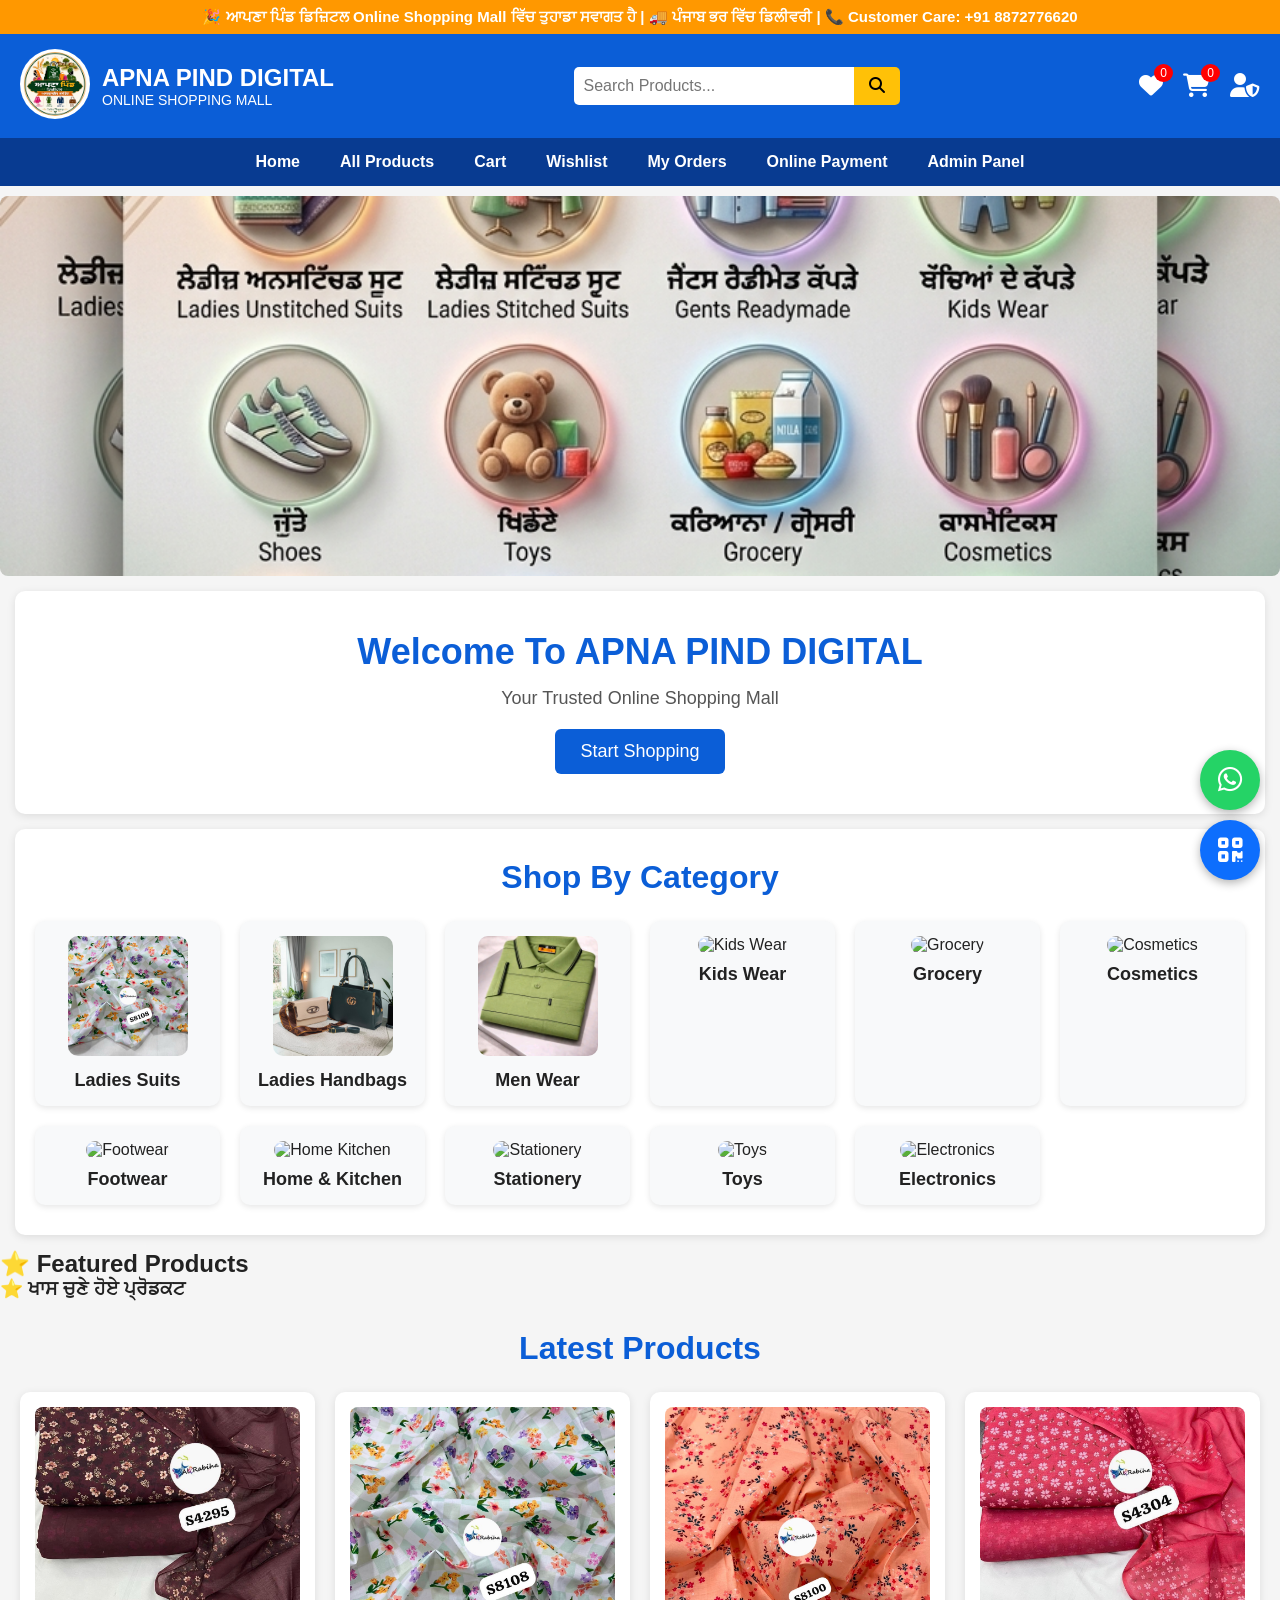
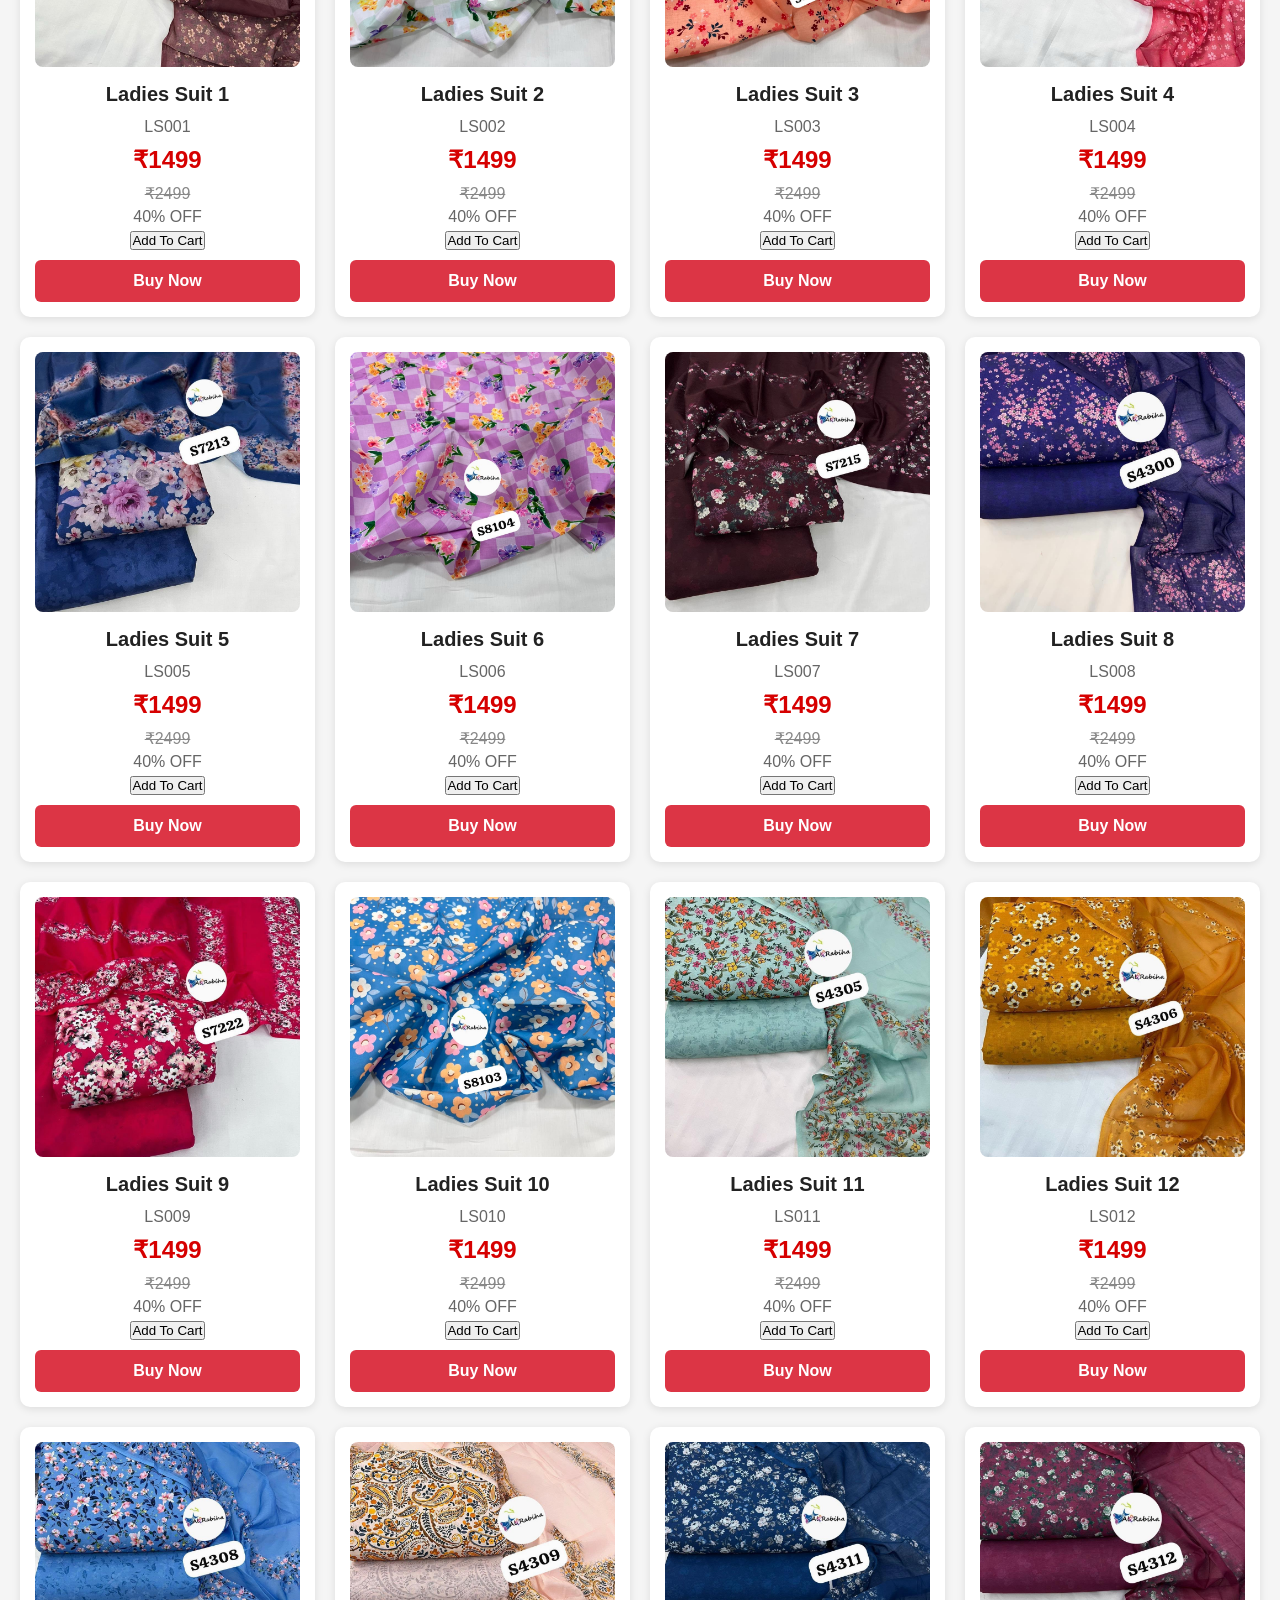
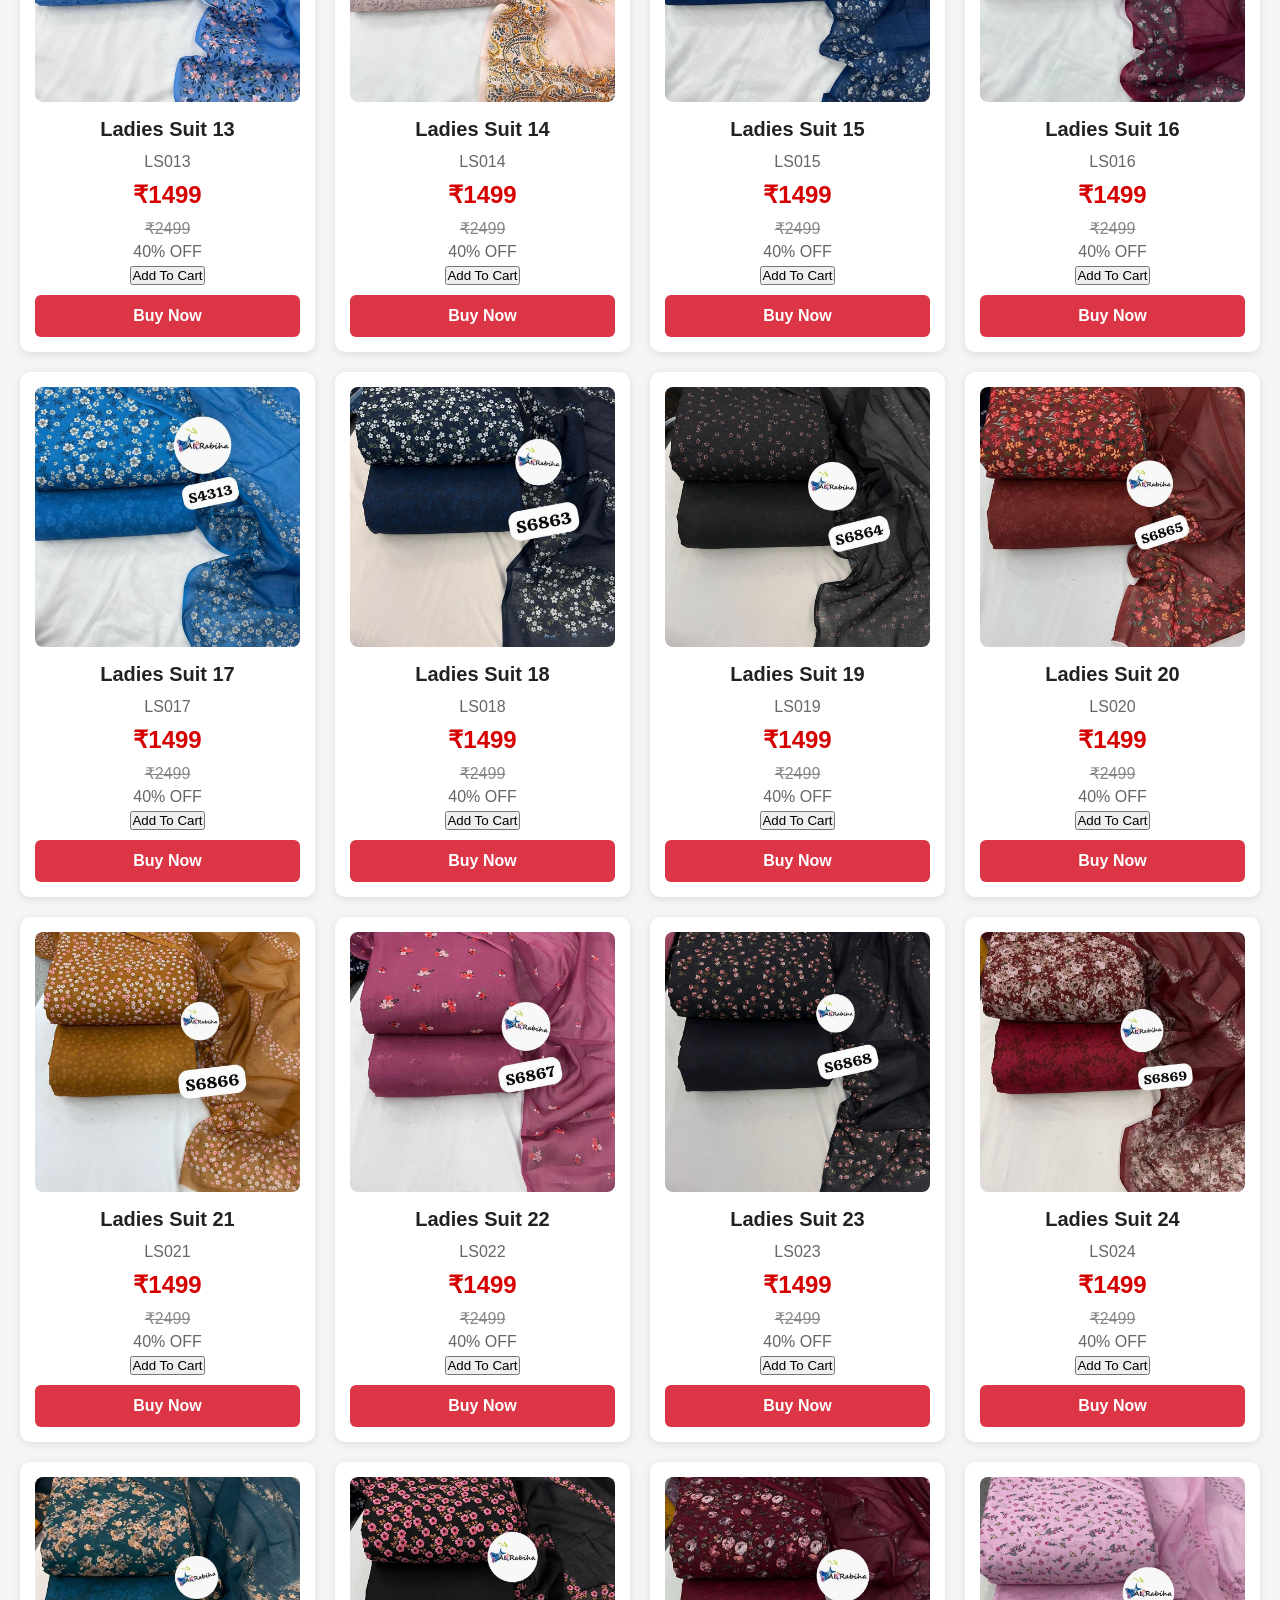
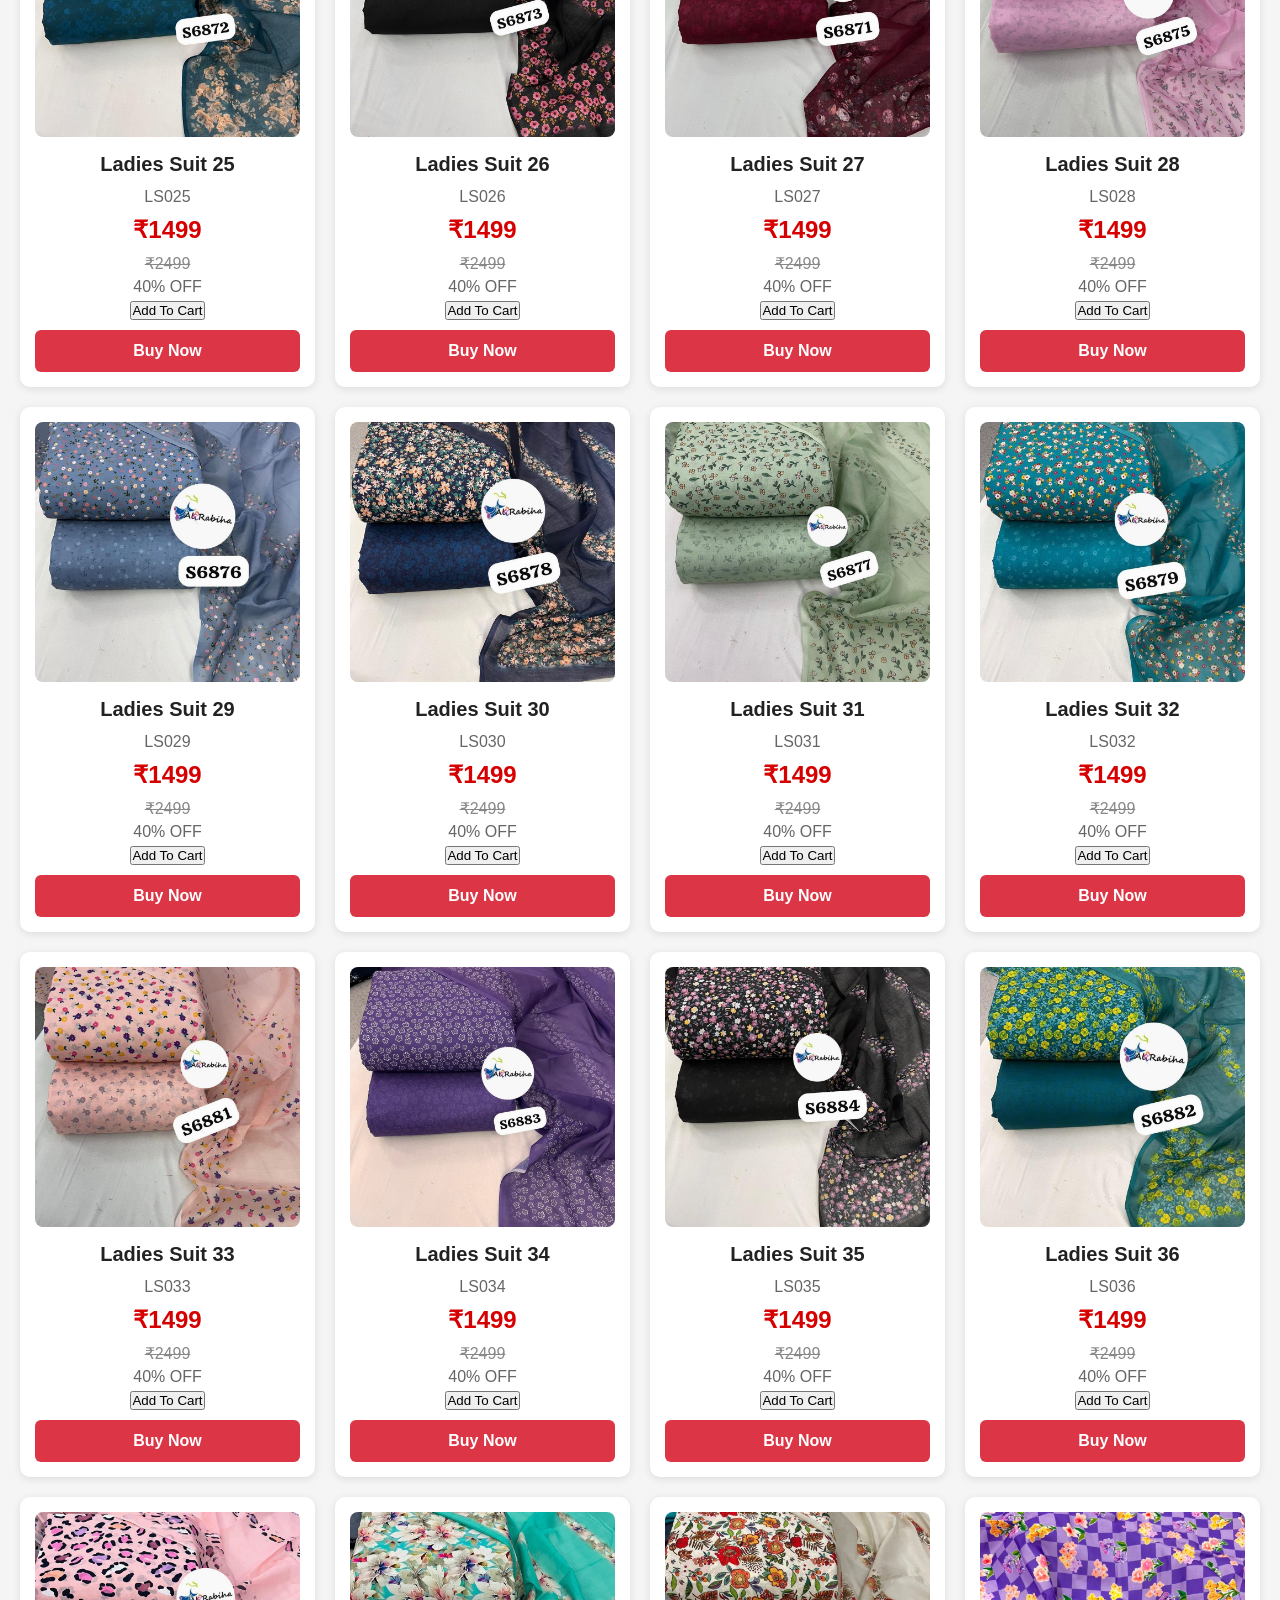
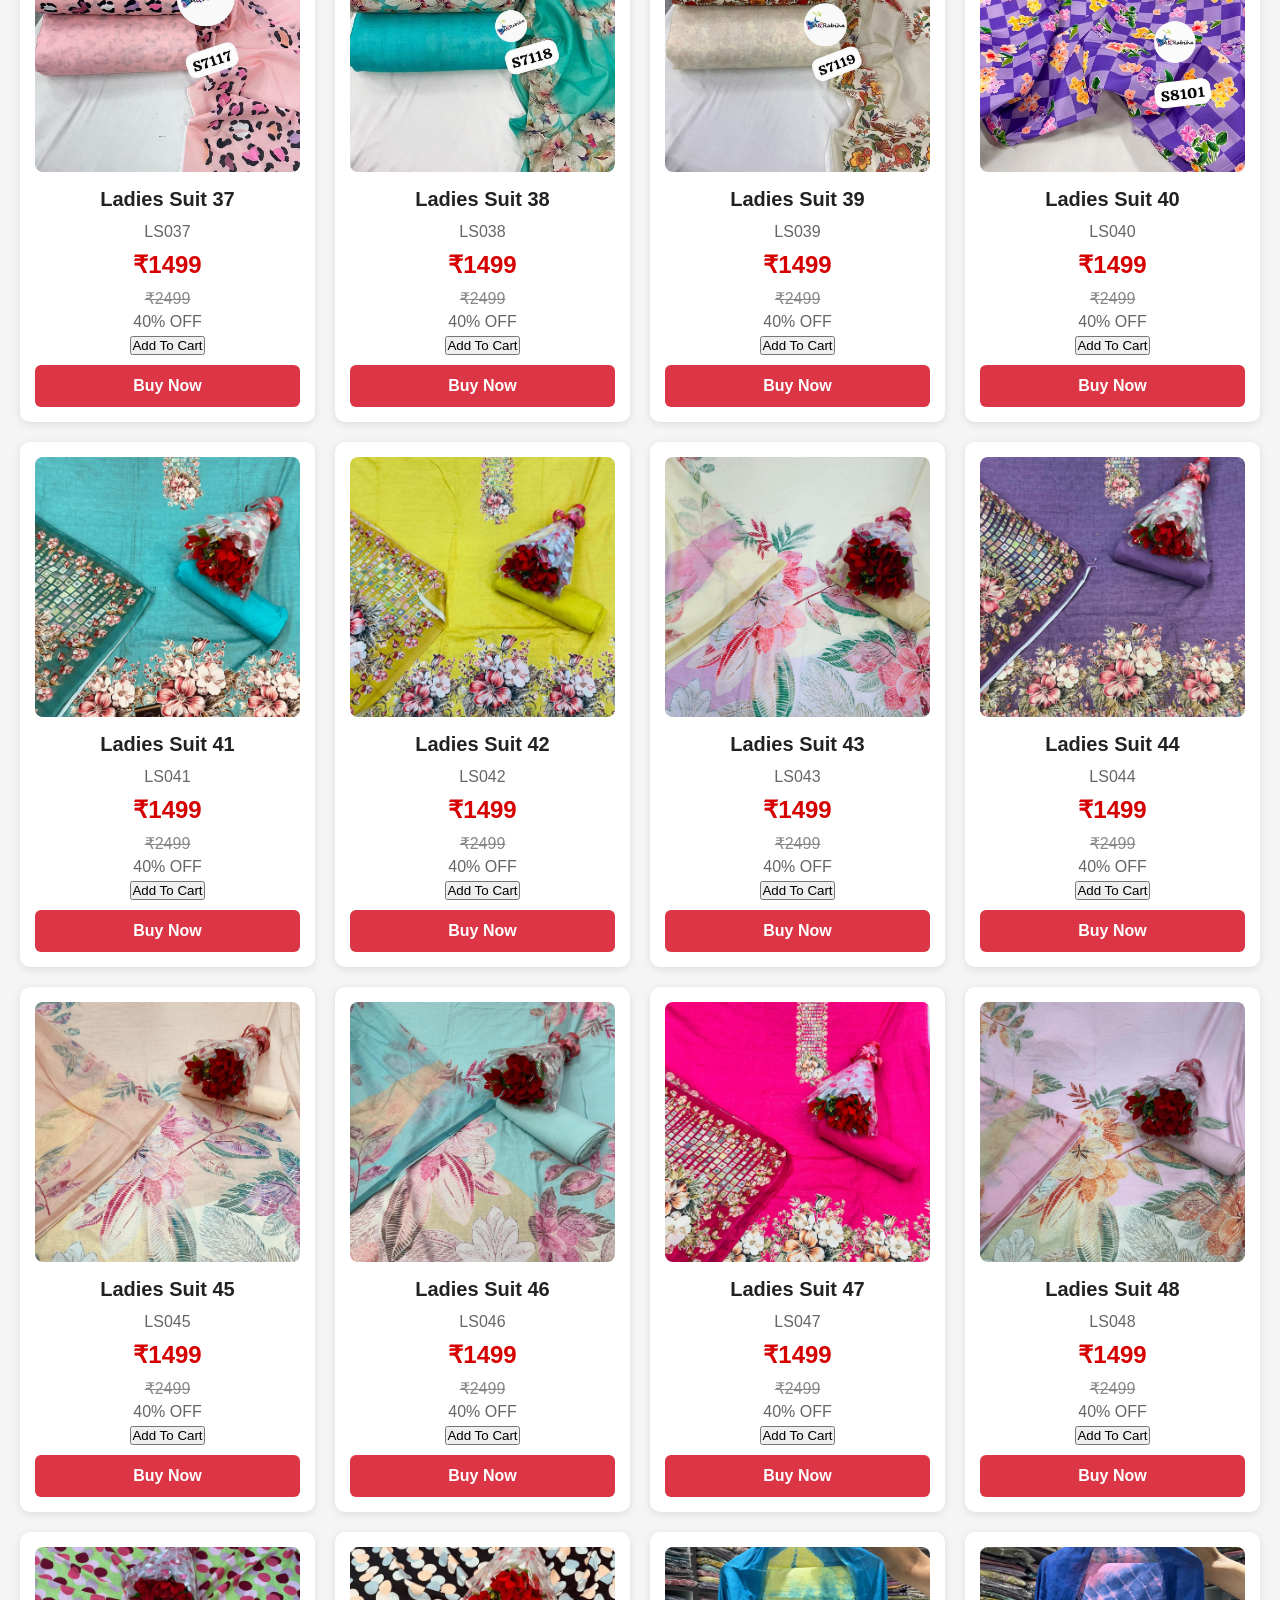
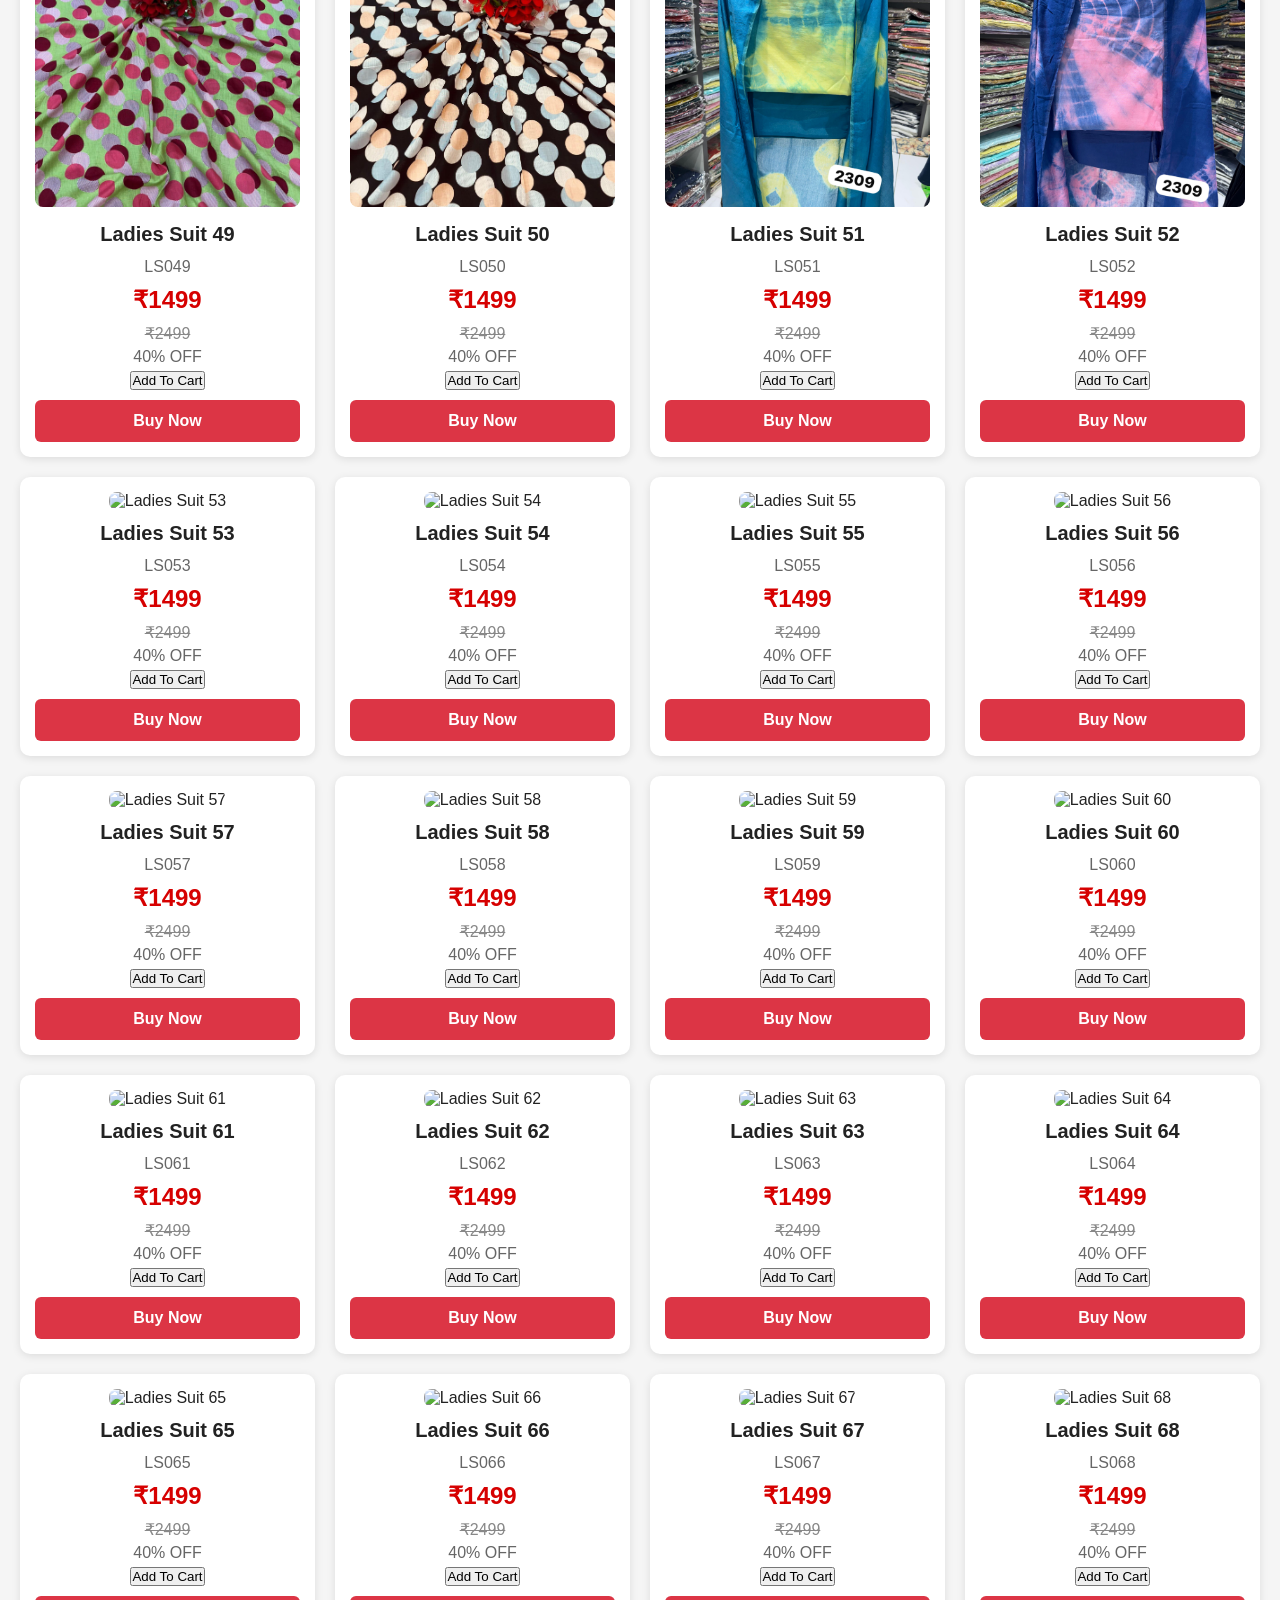
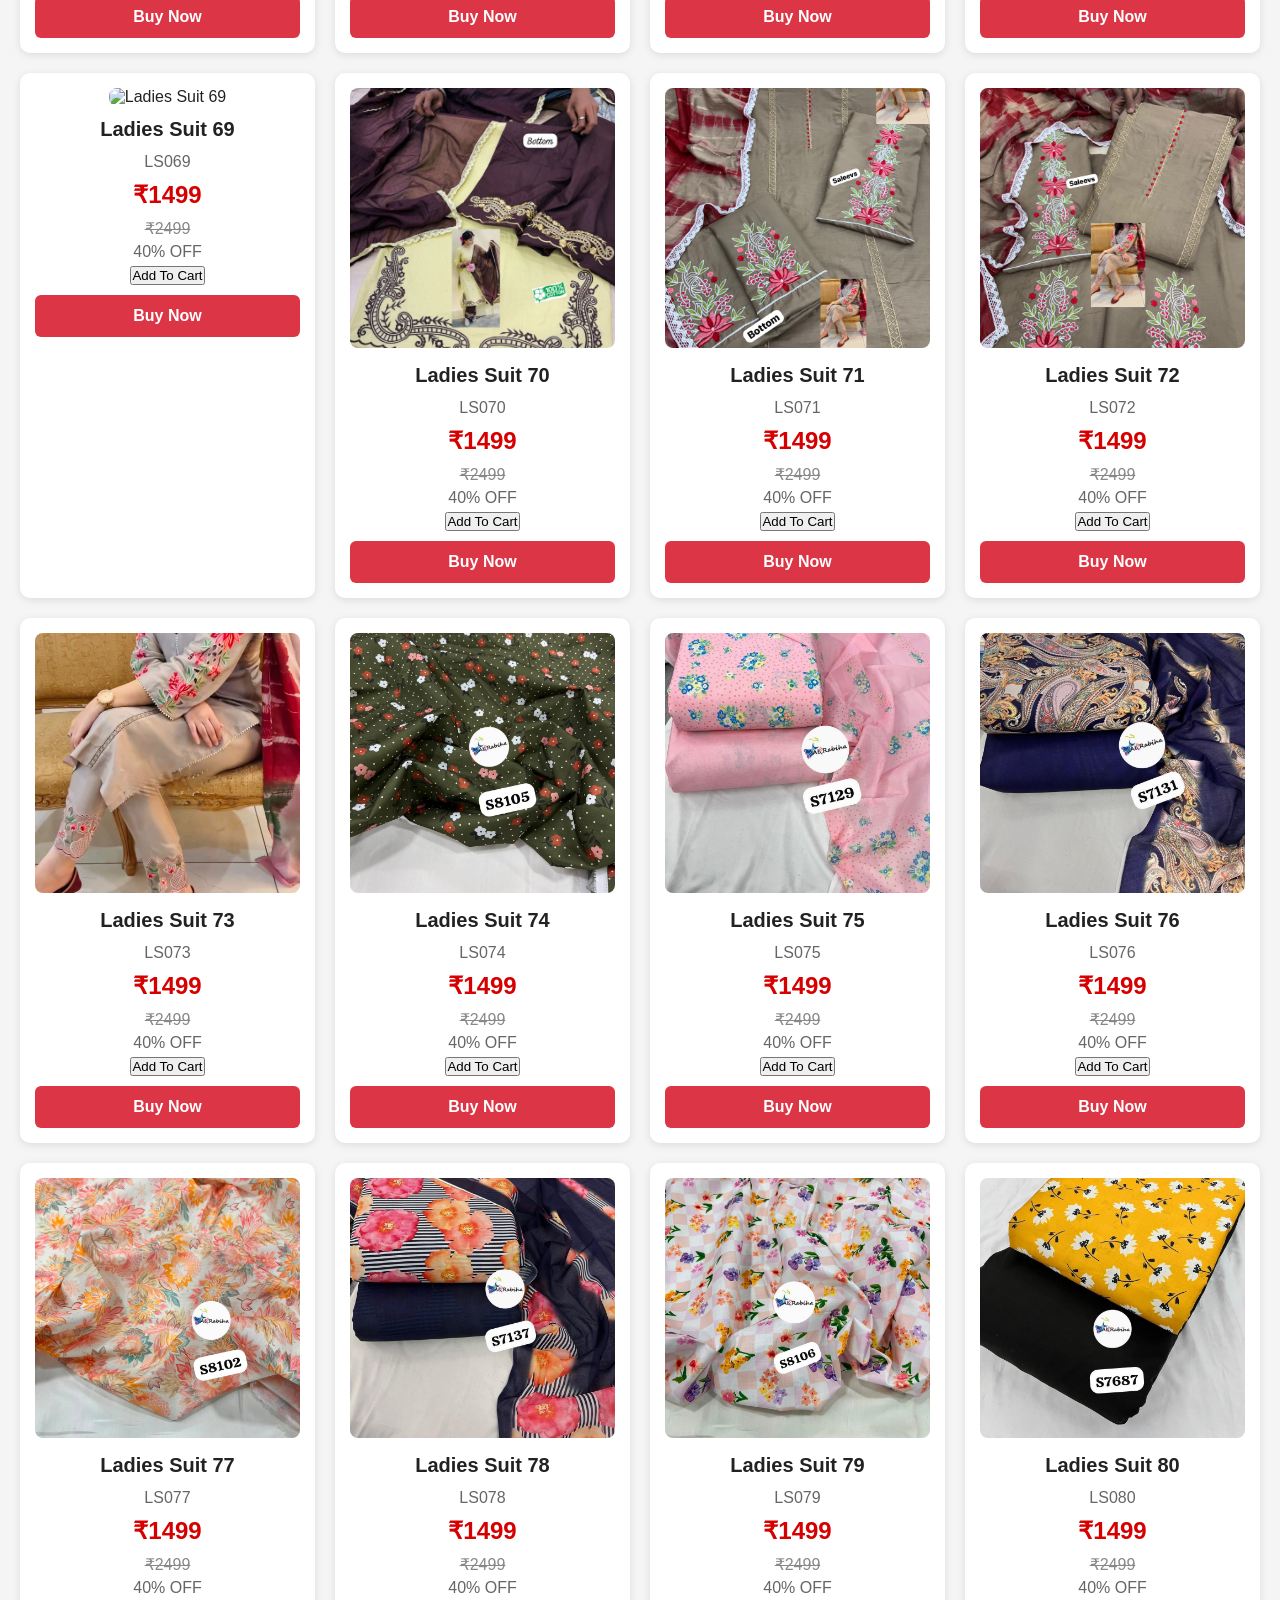
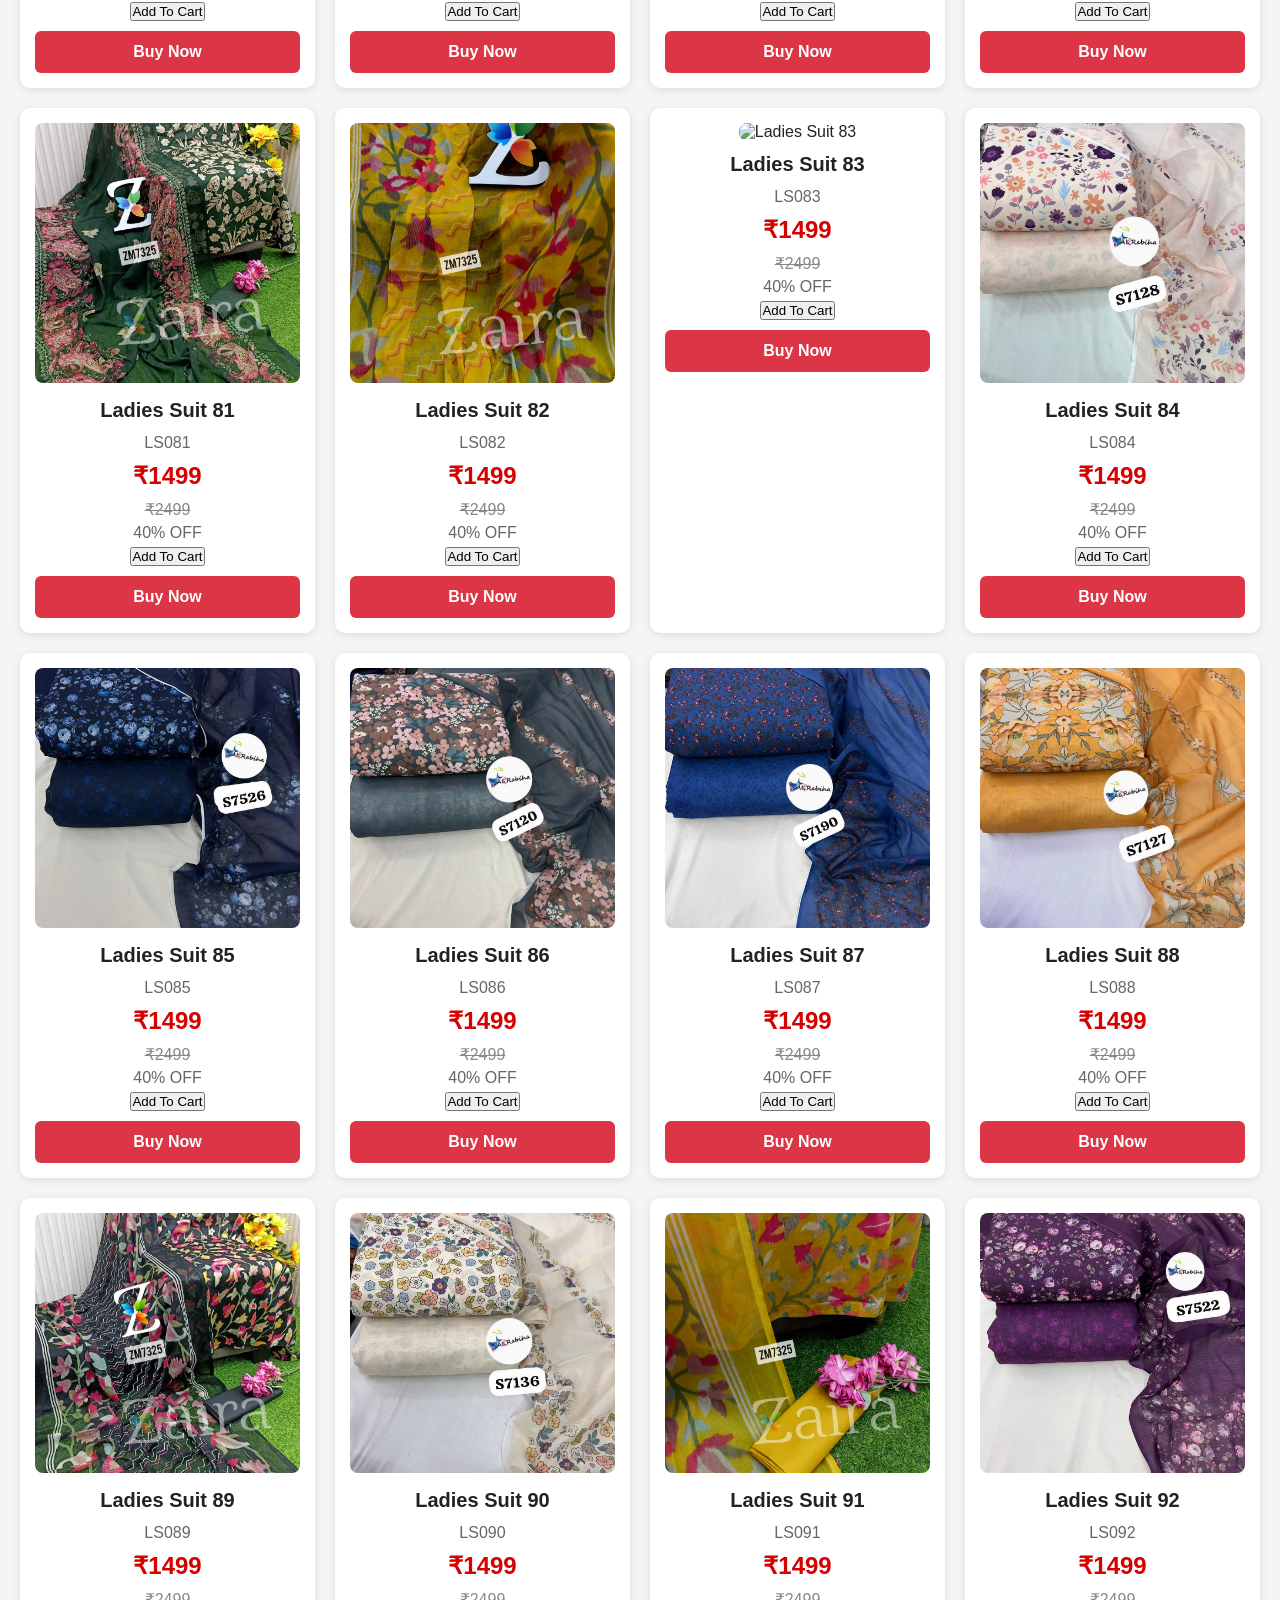
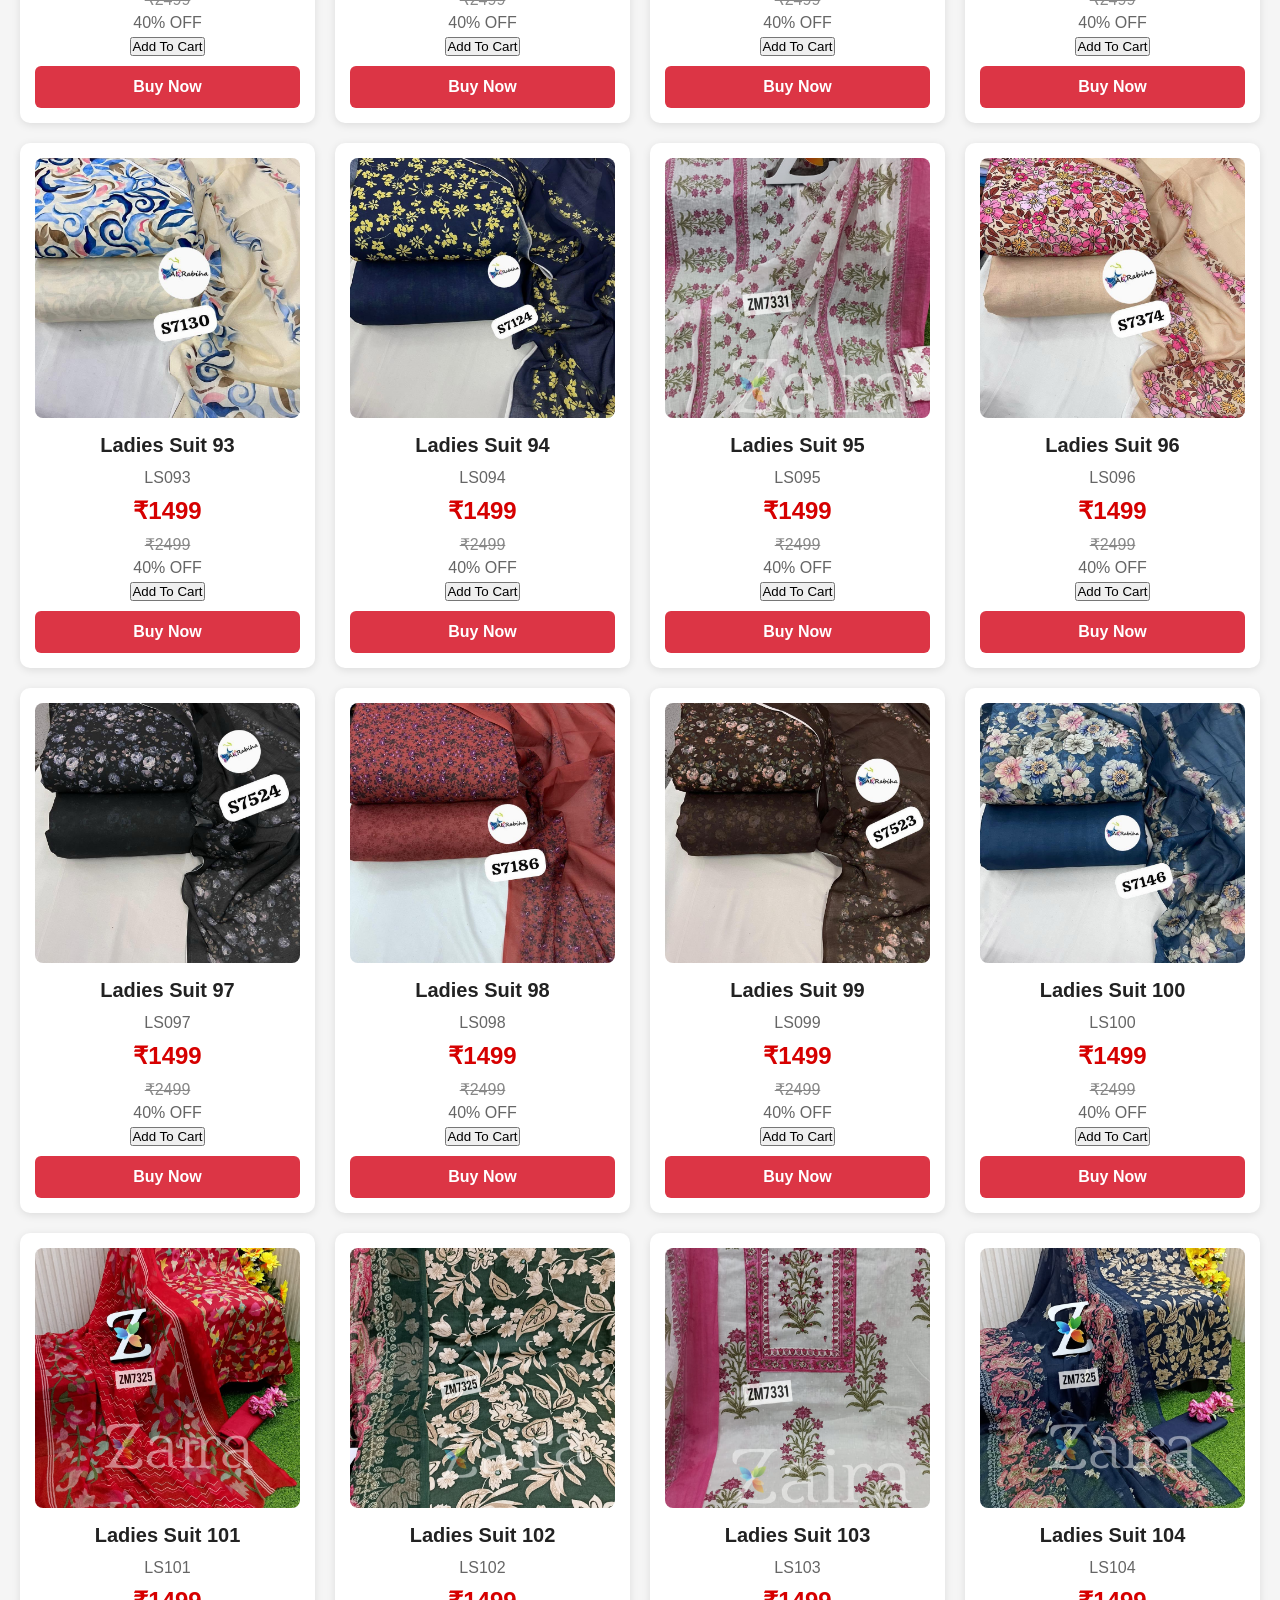
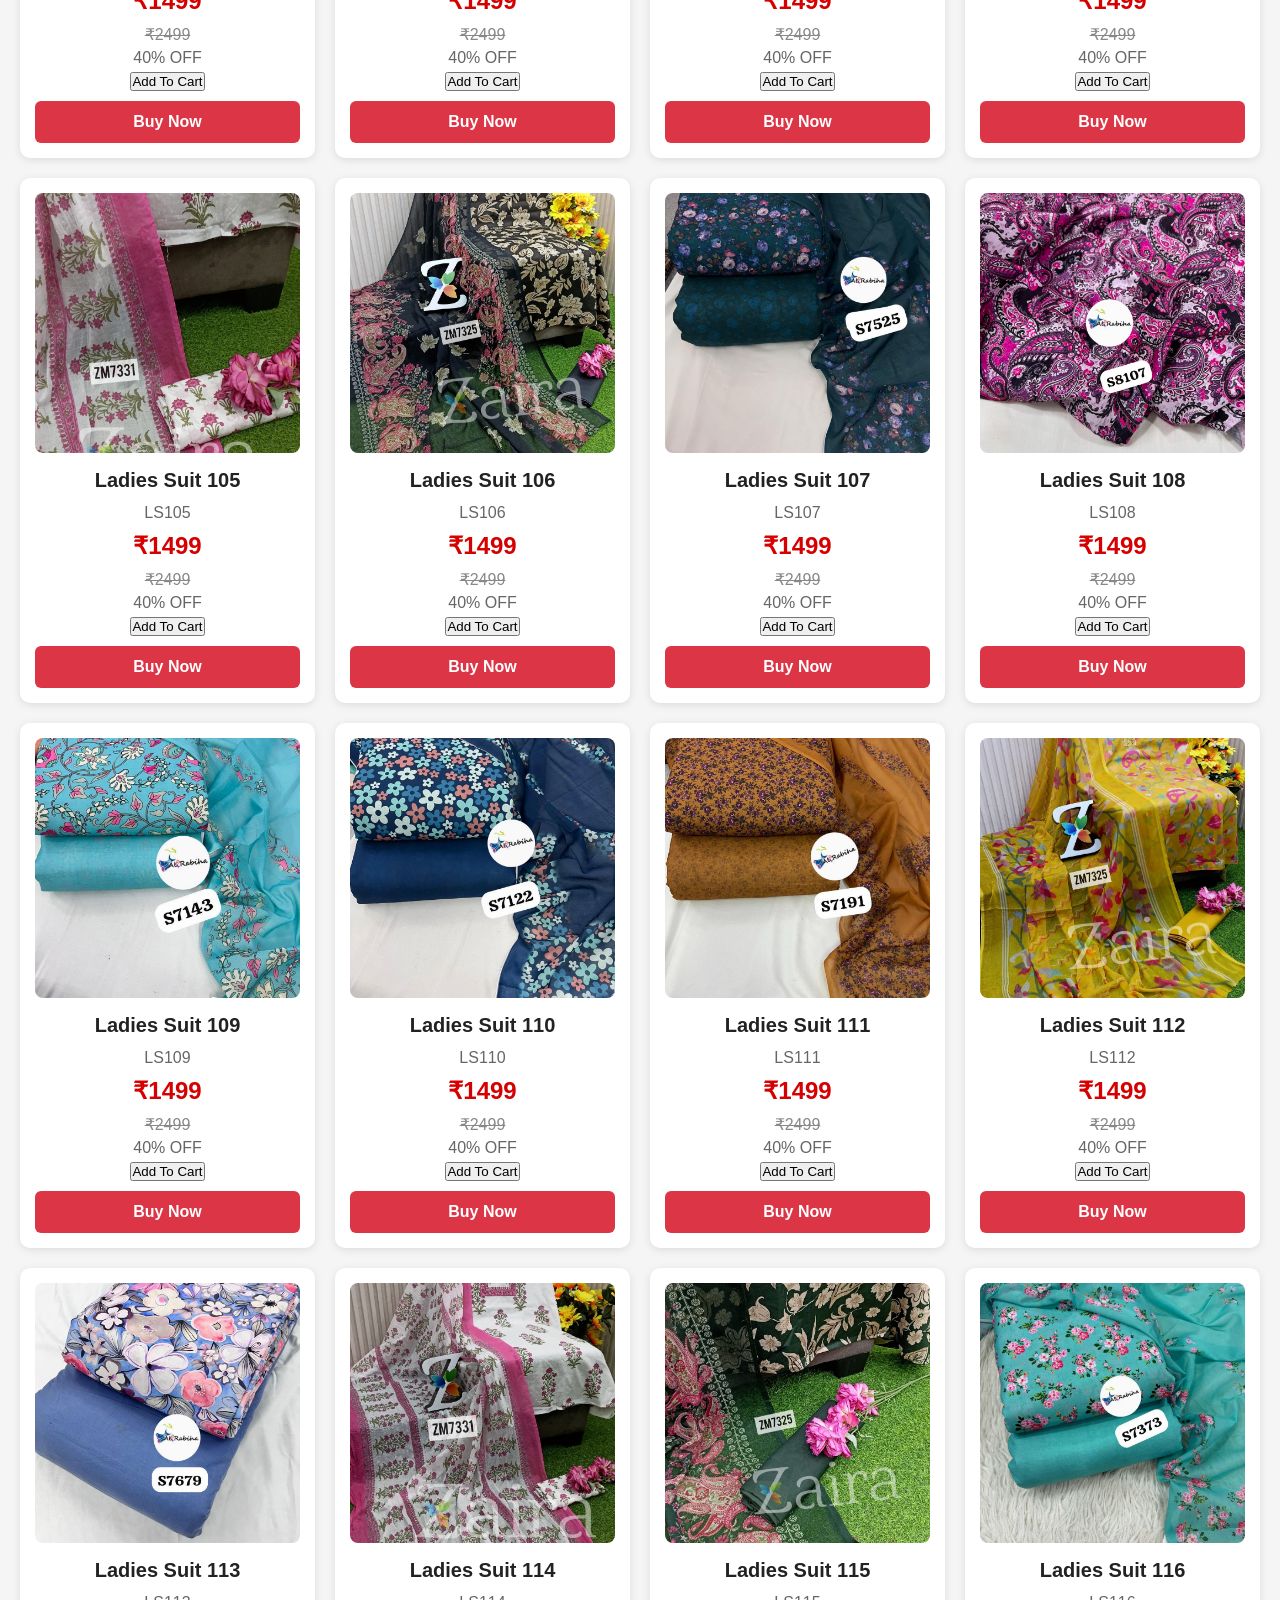
==== commit 0b9f5d6f: "Update index.html" ====
--- a/index.html
+++ b/index.html
@@ -154,11 +154,8 @@
 <section class="banner">
 
 <img
-
 id="banner-image"
-
 src="images/logo/image_20828faa.png"
-
 alt="Banner">
 
 </section>
@@ -258,6 +255,18 @@
 <!-- PRODUCTS -->
 <!-- ========================= -->
 
+<section class="featured-products">
+
+<h2>⭐ Featured Products</h2>
+
+<h3>⭐ ਖਾਸ ਚੁਣੇ ਹੋਏ ਪ੍ਰੋਡਕਟ</h3>
+
+<div id="featured-products" class="product-container">
+
+</div>
+
+</section>
+
 <section class="products">
 
 <h2>Latest Products</h2>
--- a/style.css
+++ b/style.css
@@ -571,3 +571,16 @@
 font-size:15px;
 font-weight:bold;
 }
+
+.slider{
+width:100%;
+overflow:hidden;
+margin:10px auto;
+}
+
+.slider img{
+width:100%;
+height:auto;
+border-radius:10px;
+display:block;
+}
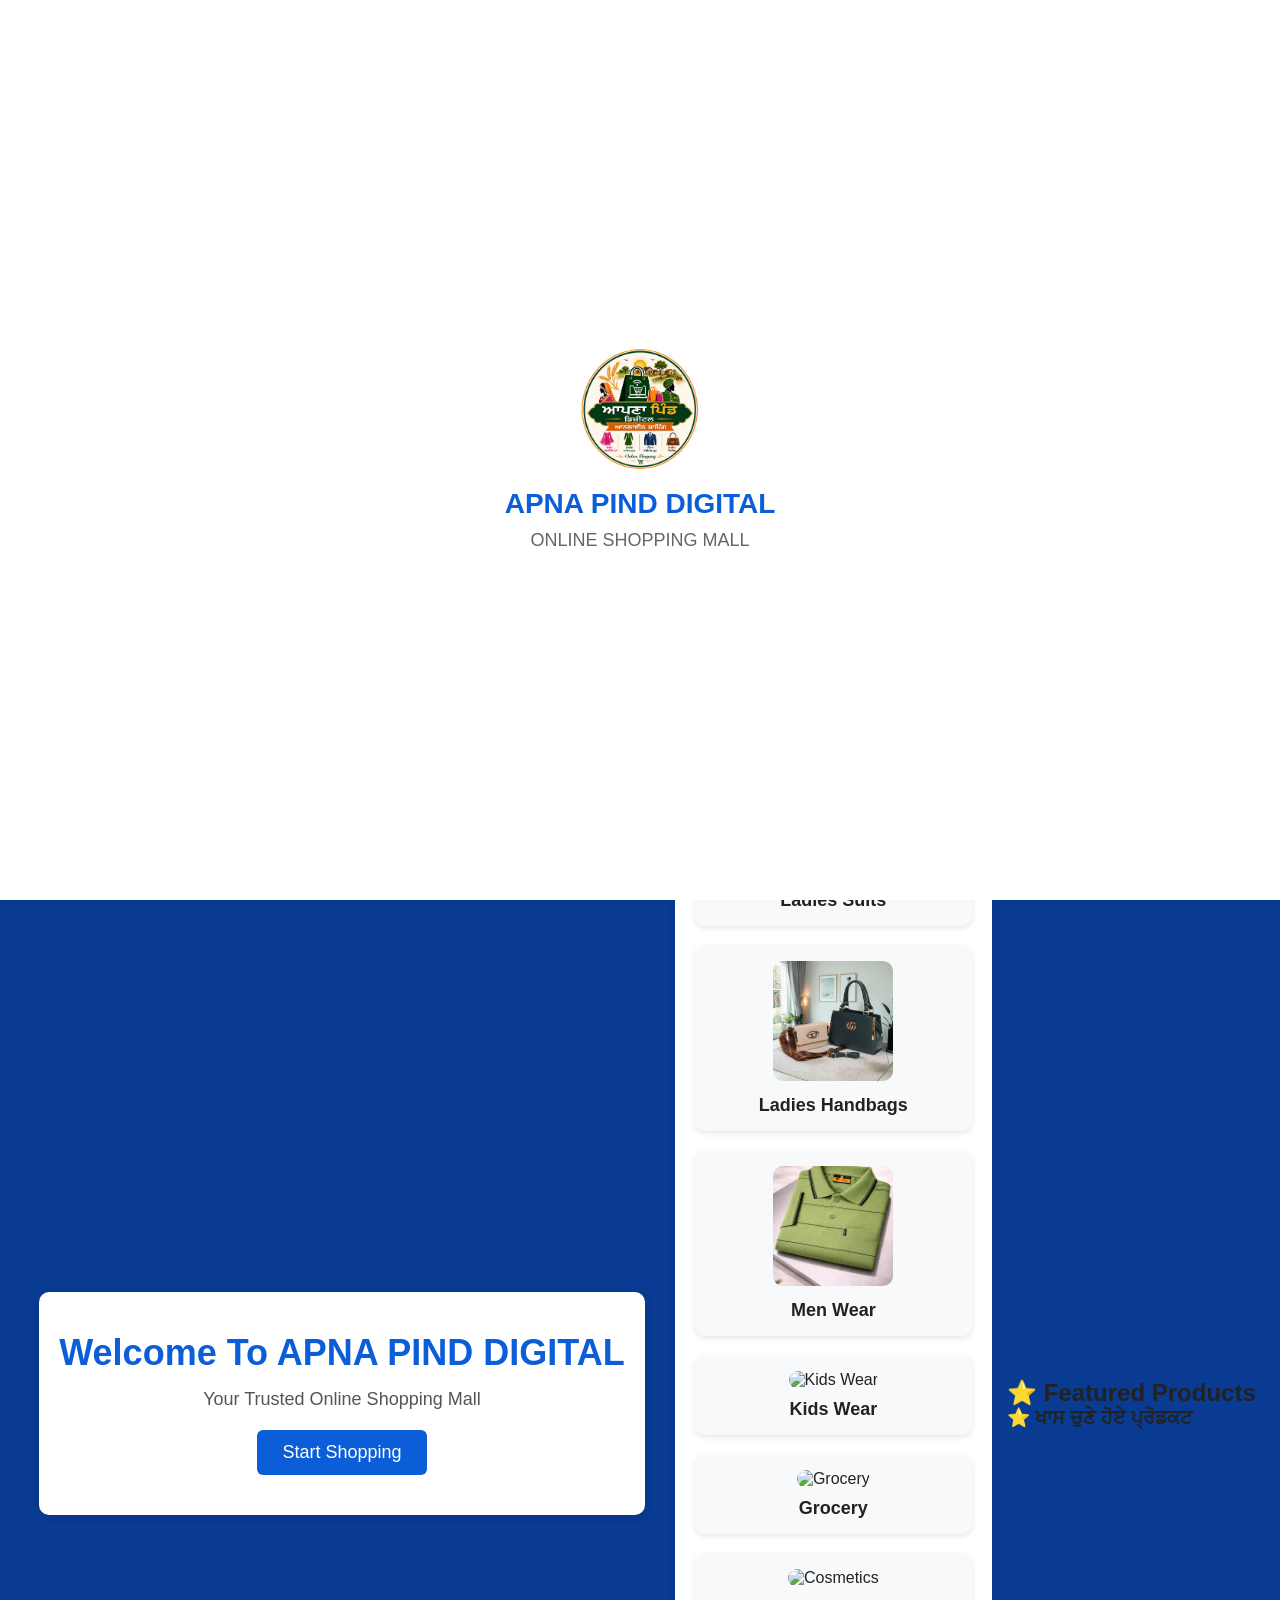
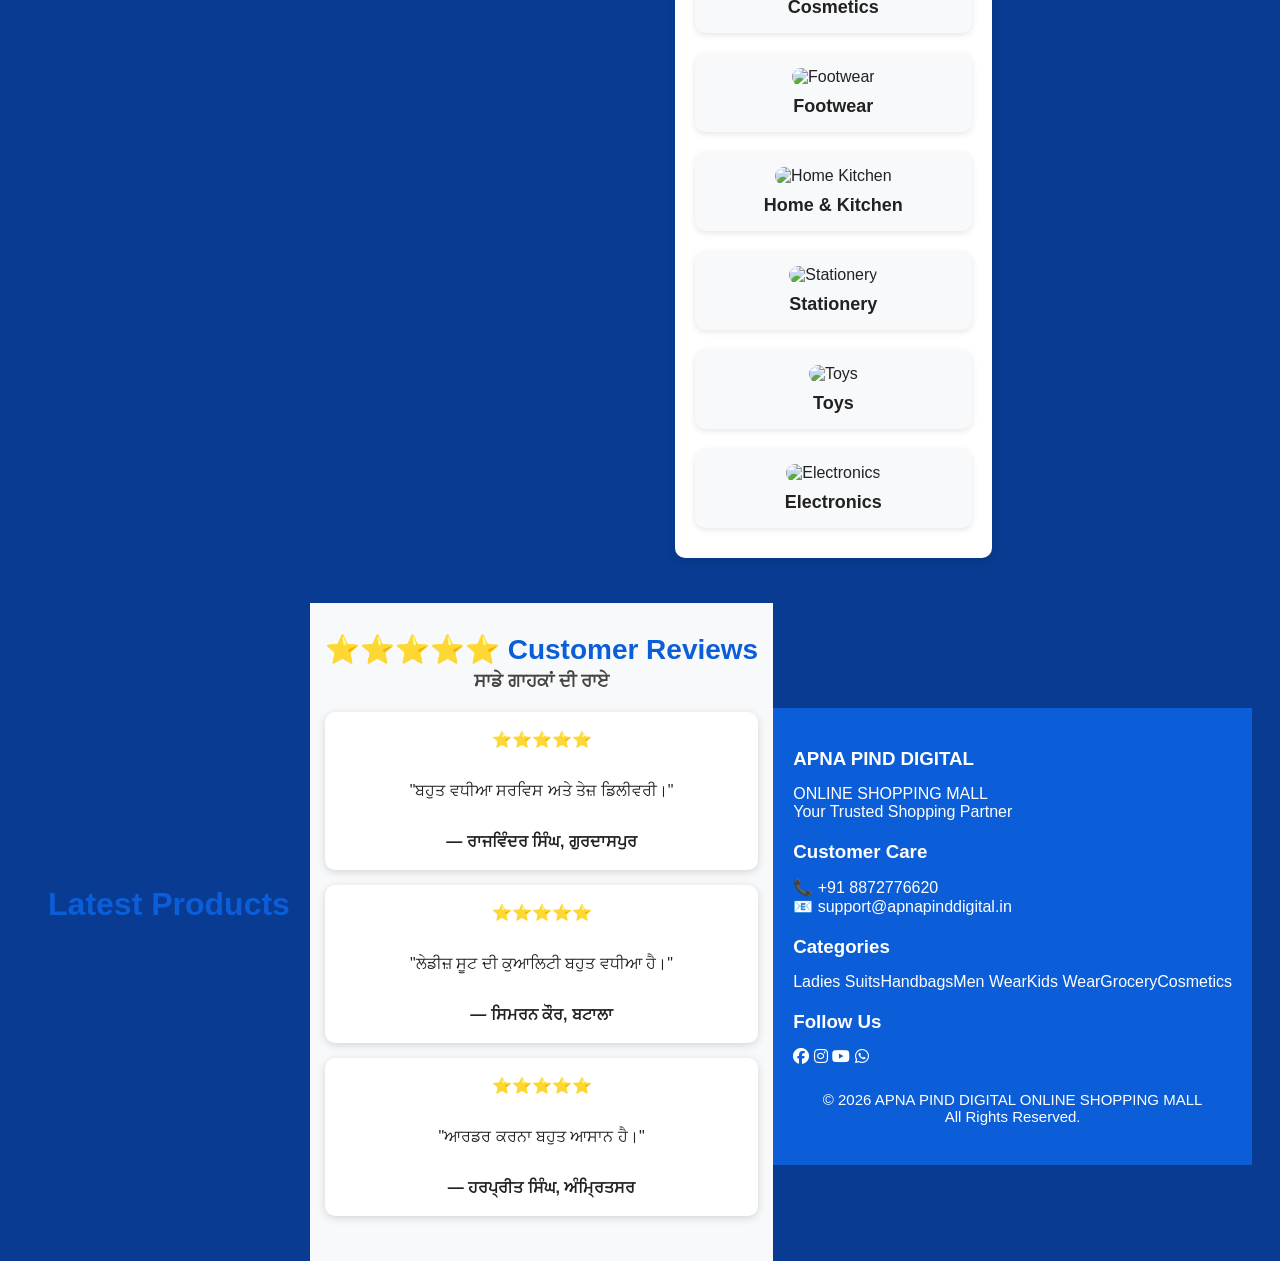
==== commit d77449b6: "Update index.html" ====
--- a/index.html
+++ b/index.html
@@ -141,6 +141,26 @@
 
 <li><a href="payment.html">Online Payment</a></li>
 
+<nav class="navbar">
+
+<ul>
+
+<li><a href="index.html">Home</a></li>
+
+<li><a href="#" onclick="showAllProducts()">All Products</a></li>
+
+<li><a href="cart.html">Cart</a></li>
+
+<li><a href="wishlist.html">Wishlist</a></li>
+
+<li><a href="order.html">My Orders</a></li>
+
+<li><a href="payment.html">Online Payment</a></li>
+
+<li><a href="about.html">About Us / ਆਪਣੇ ਬਾਰੇ</a></li>
+
+<li><a href="admin.html">Admin Panel</a></li>
+
 <li><a href="admin.html">Admin Panel</a></li>
 
 </ul>
@@ -300,6 +320,62 @@
 <!-- FOOTER -->
 <!-- ========================= -->
 
+<section class="reviews">
+
+<h2>⭐⭐⭐⭐⭐ Customer Reviews</h2>
+
+<h3>ਸਾਡੇ ਗਾਹਕਾਂ ਦੀ ਰਾਏ</h3>
+
+<div class="review-box">
+
+<p>
+⭐⭐⭐⭐⭐
+<br><br>
+
+"ਬਹੁਤ ਵਧੀਆ ਸਰਵਿਸ ਅਤੇ ਤੇਜ਼ ਡਿਲੀਵਰੀ।"
+
+<br><br>
+
+<b>— ਰਾਜਵਿੰਦਰ ਸਿੰਘ, ਗੁਰਦਾਸਪੁਰ</b>
+
+</p>
+
+</div>
+
+<div class="review-box">
+
+<p>
+⭐⭐⭐⭐⭐
+<br><br>
+
+"ਲੇਡੀਜ਼ ਸੂਟ ਦੀ ਕੁਆਲਿਟੀ ਬਹੁਤ ਵਧੀਆ ਹੈ।"
+
+<br><br>
+
+<b>— ਸਿਮਰਨ ਕੌਰ, ਬਟਾਲਾ</b>
+
+</p>
+
+</div>
+
+<div class="review-box">
+
+<p>
+⭐⭐⭐⭐⭐
+<br><br>
+
+"ਆਰਡਰ ਕਰਨਾ ਬਹੁਤ ਆਸਾਨ ਹੈ।"
+
+<br><br>
+
+<b>— ਹਰਪ੍ਰੀਤ ਸਿੰਘ, ਅੰਮ੍ਰਿਤਸਰ</b>
+
+</p>
+
+</div>
+
+</section>
+
 <footer>
 
 <div class="footer-container">
--- a/style.css
+++ b/style.css
@@ -584,3 +584,34 @@
 border-radius:10px;
 display:block;
 }
+
+.reviews{
+padding:30px 15px;
+text-align:center;
+background:#f8f9fa;
+margin-top:30px;
+}
+
+.reviews h2{
+color:#0b5ed7;
+font-size:28px;
+margin-bottom:5px;
+}
+
+.reviews h3{
+font-size:18px;
+color:#444;
+margin-bottom:20px;
+}
+
+.review-box{
+background:#fff;
+padding:15px;
+margin:15px auto;
+max-width:700px;
+border-radius:10px;
+box-shadow:0 2px 8px rgba(0,0,0,.15);
+font-size:16px;
+line-height:1.6;
+}
+
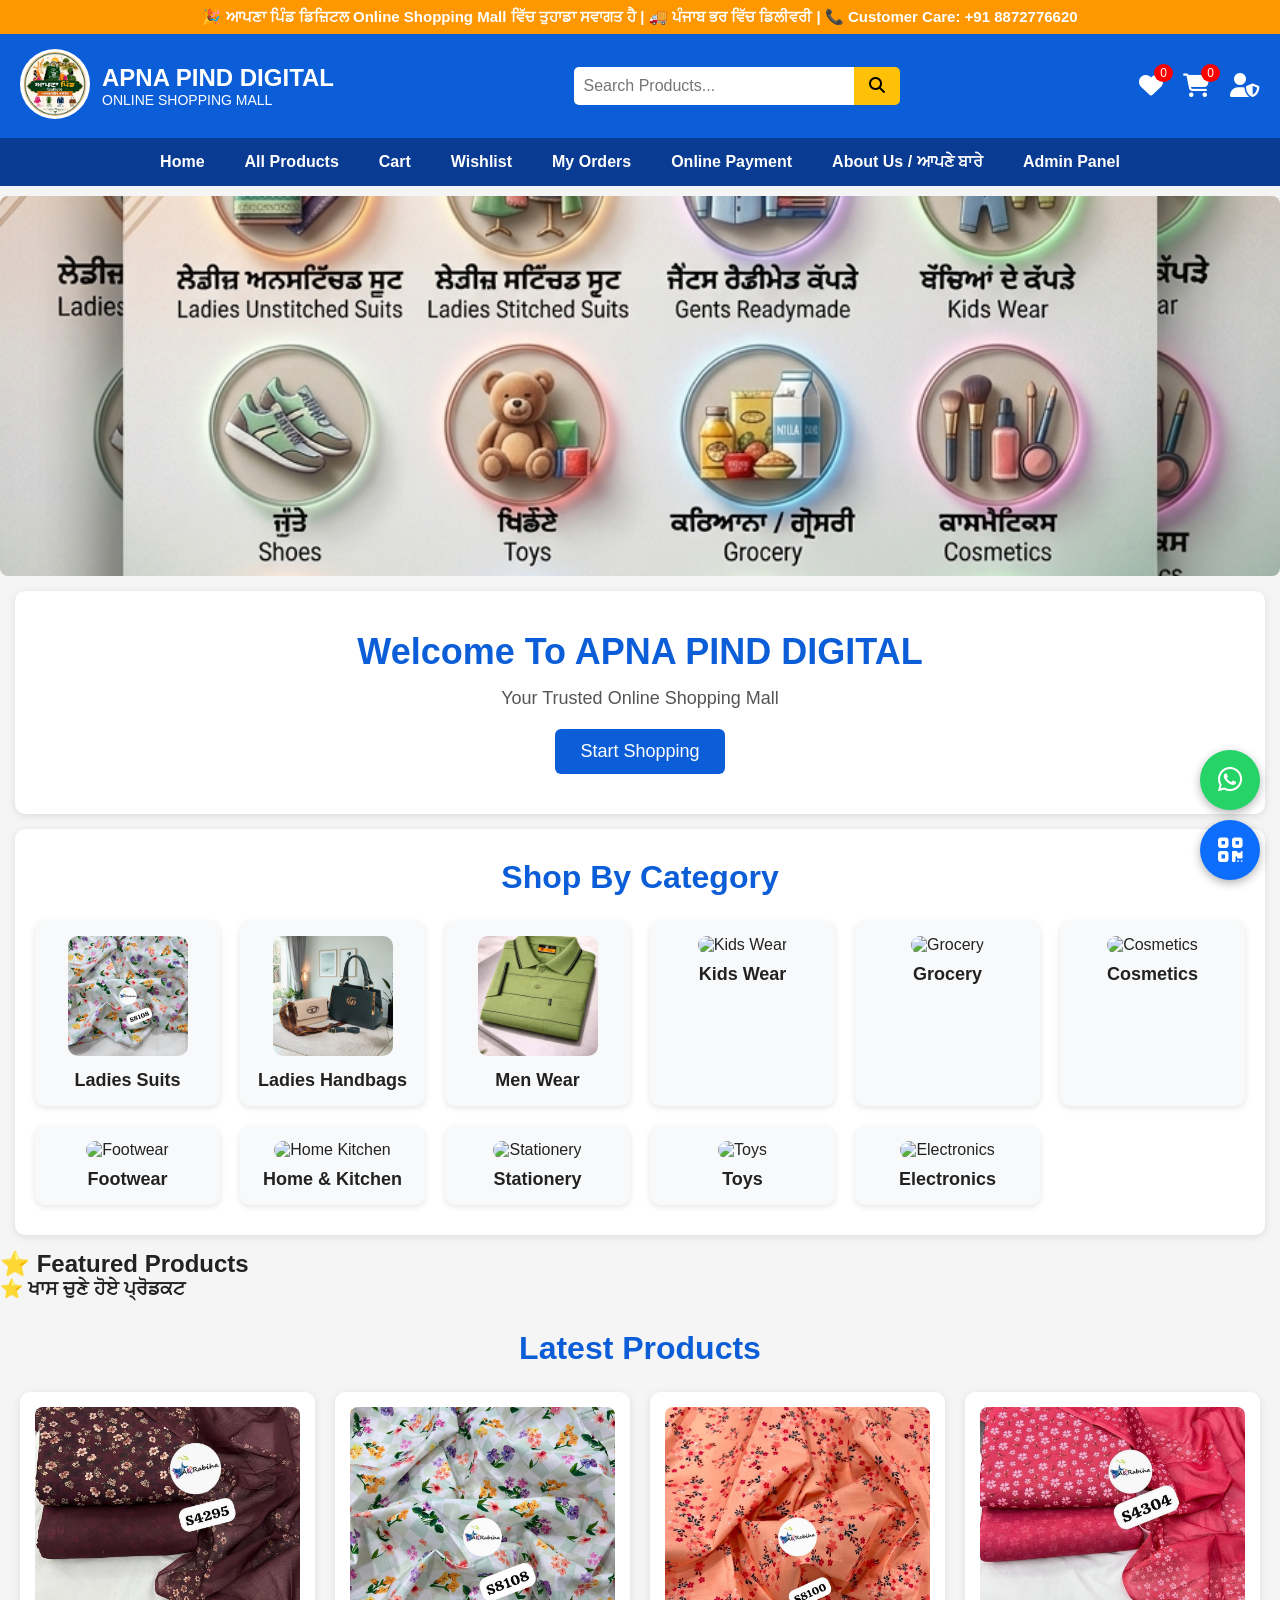
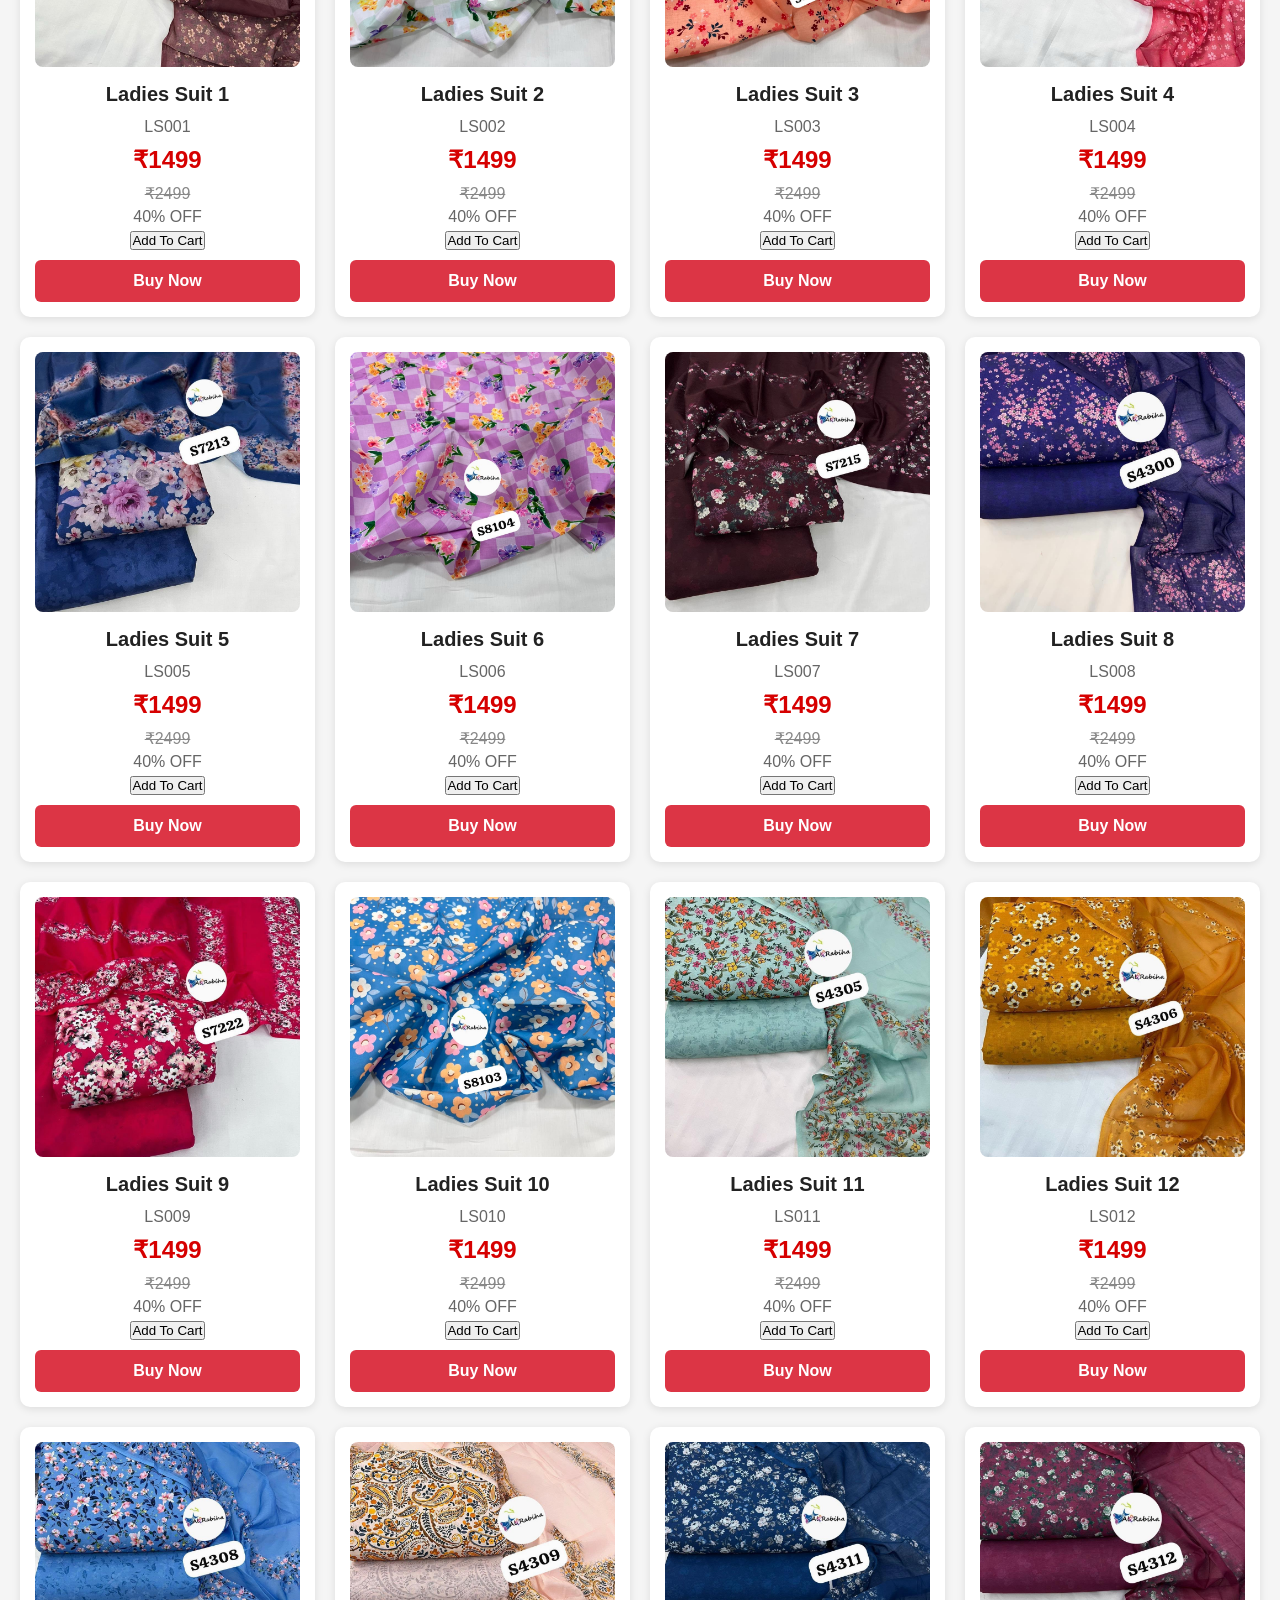
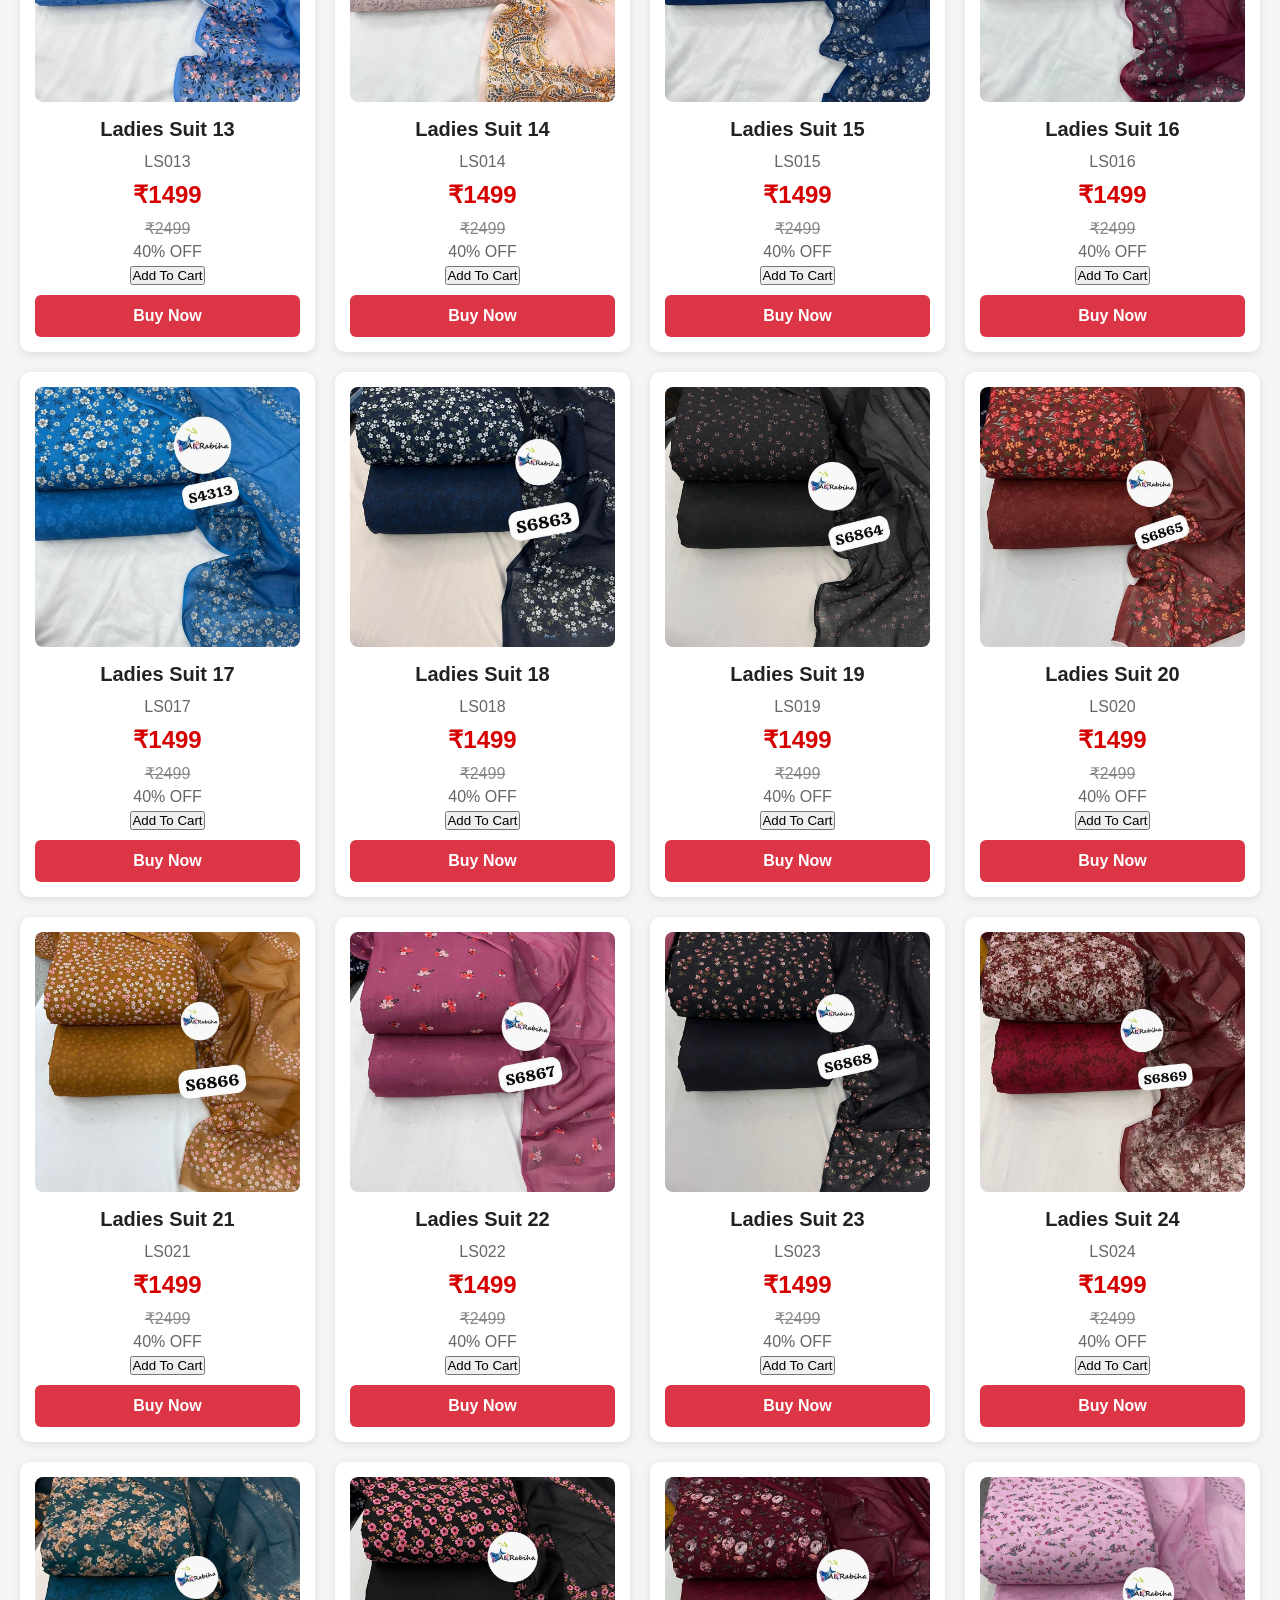
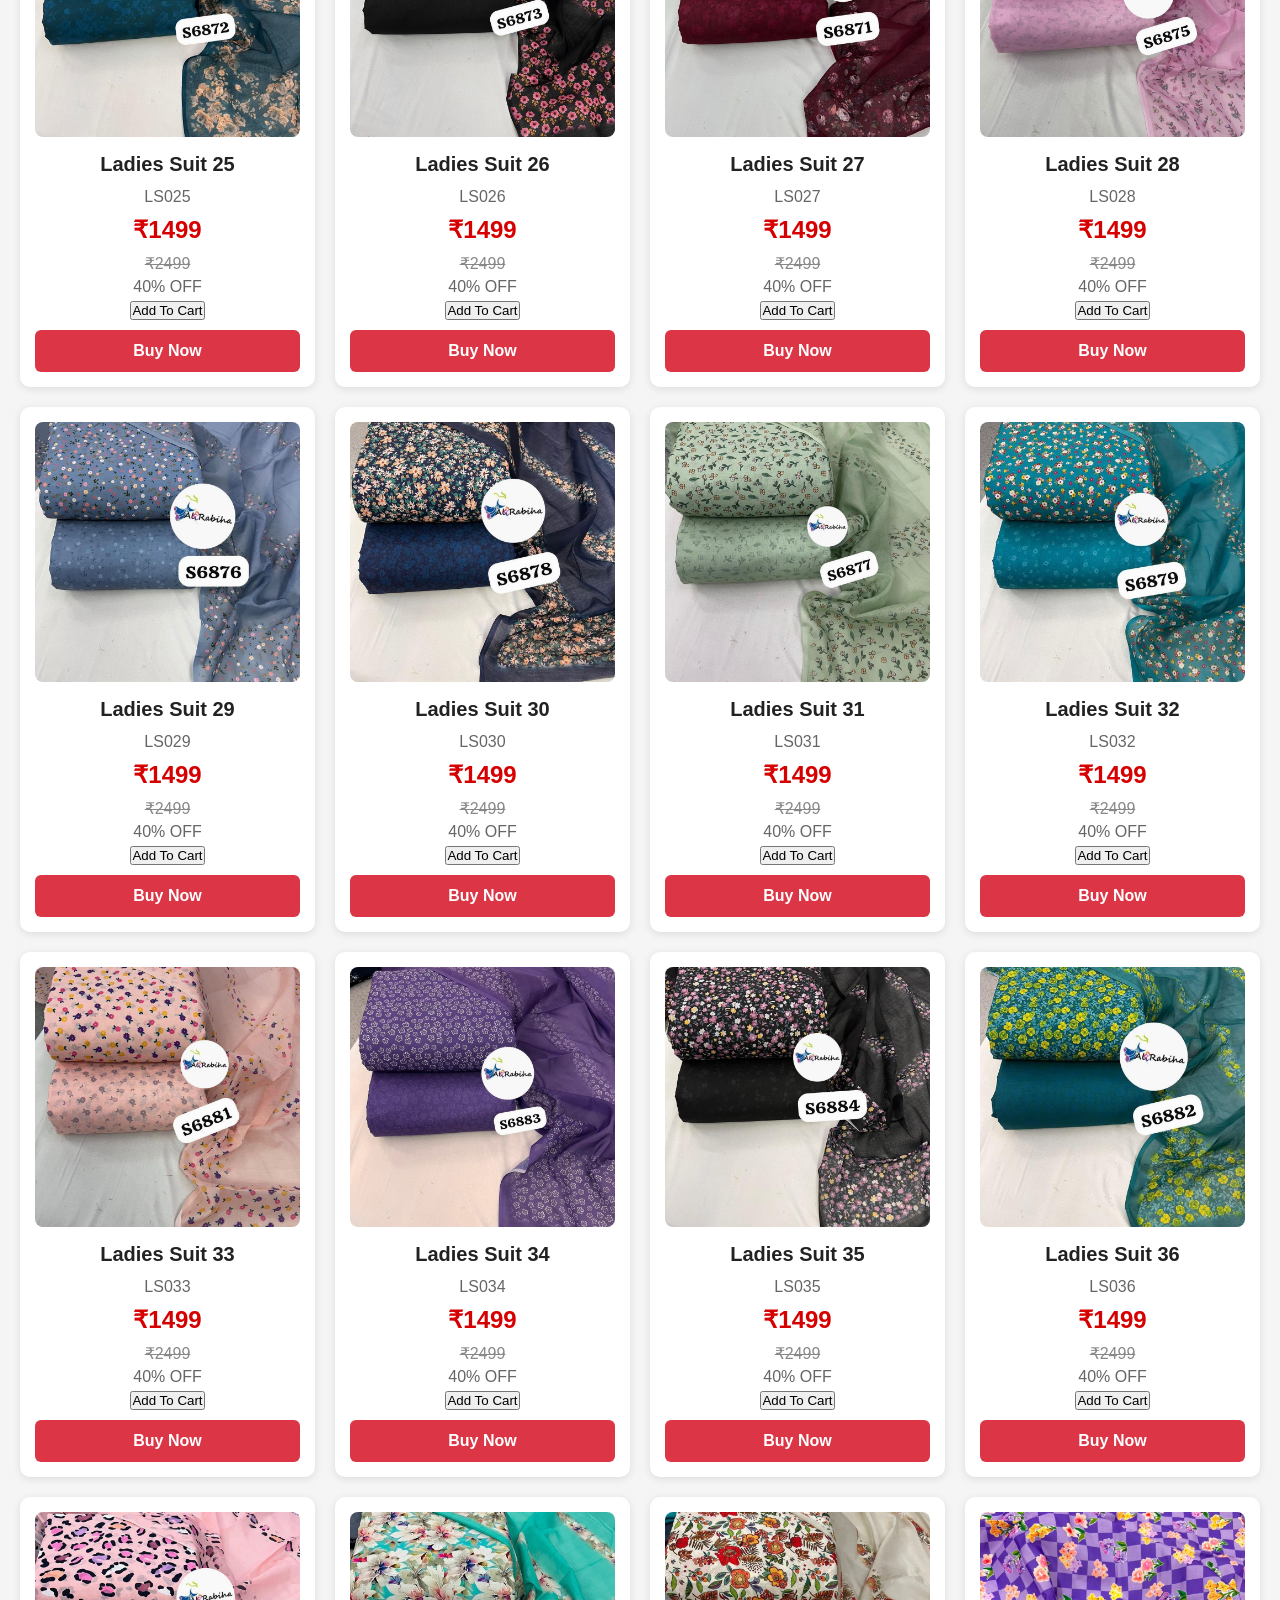
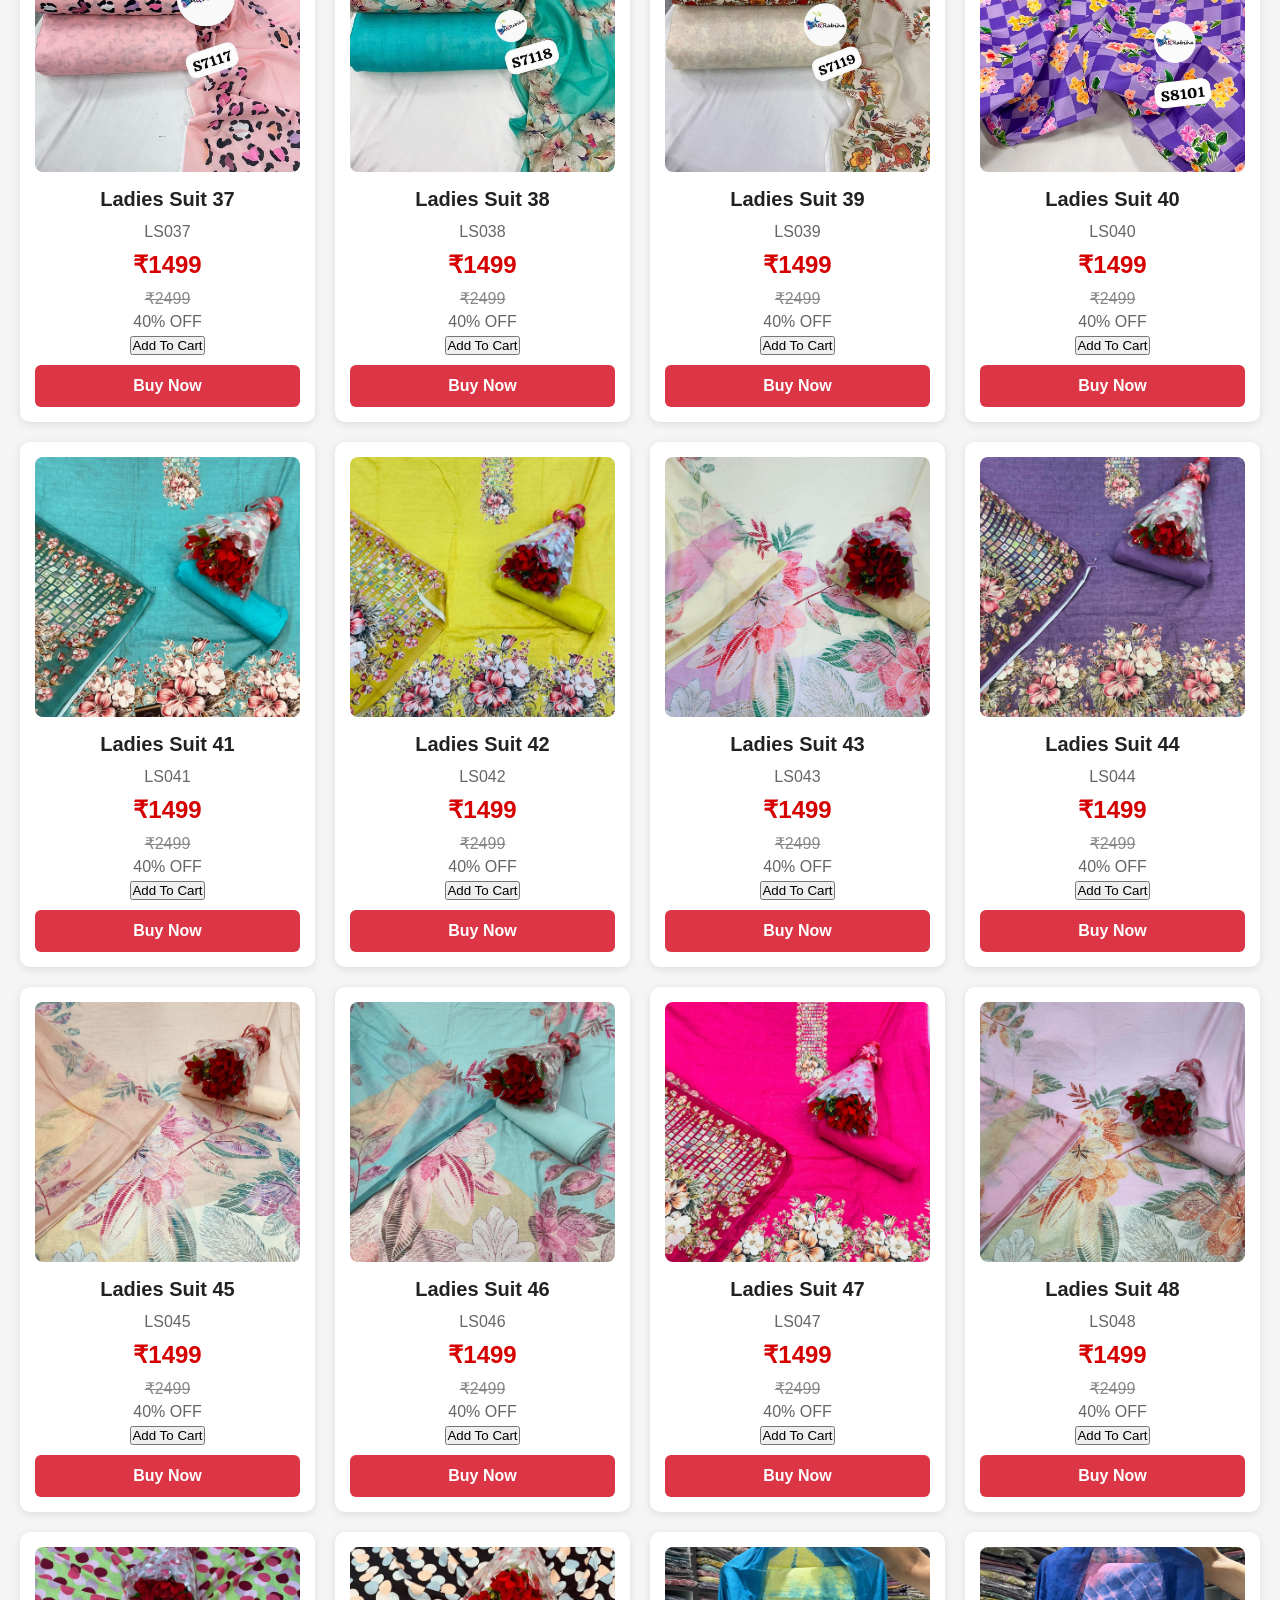
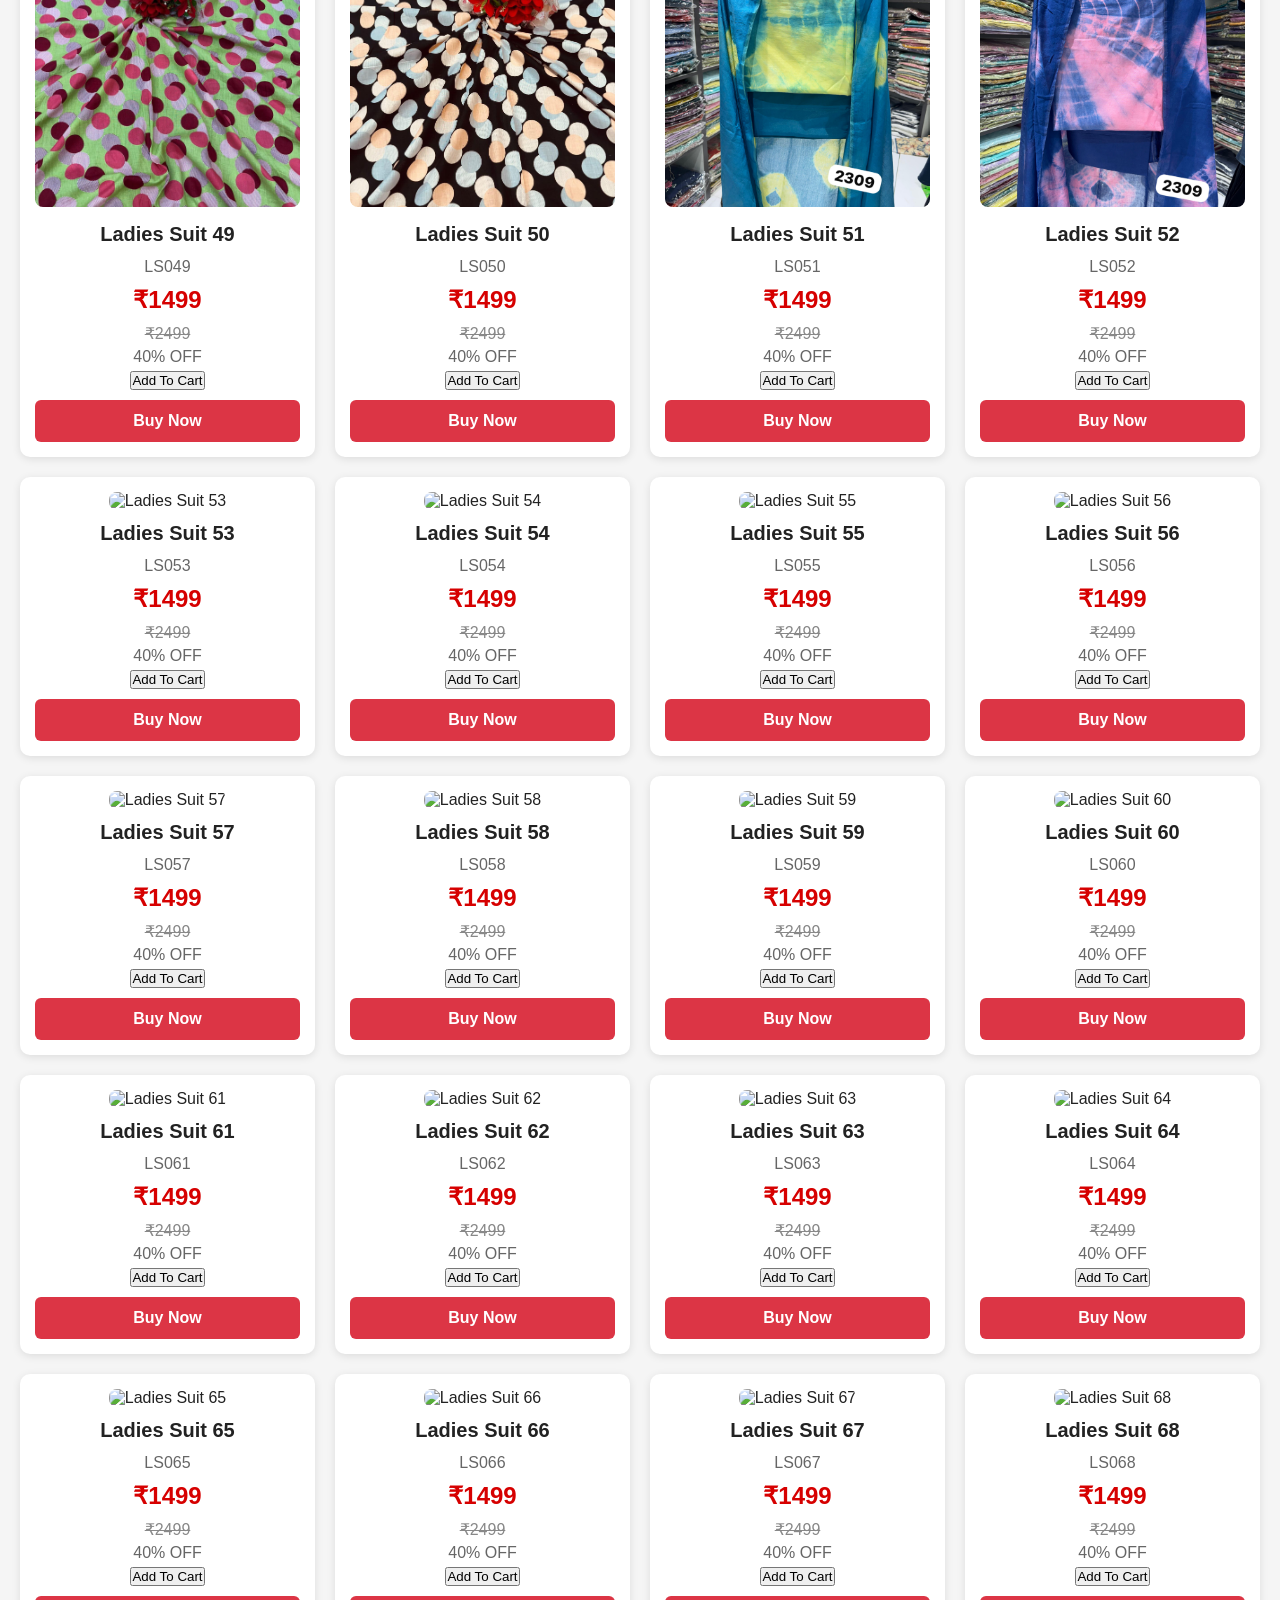
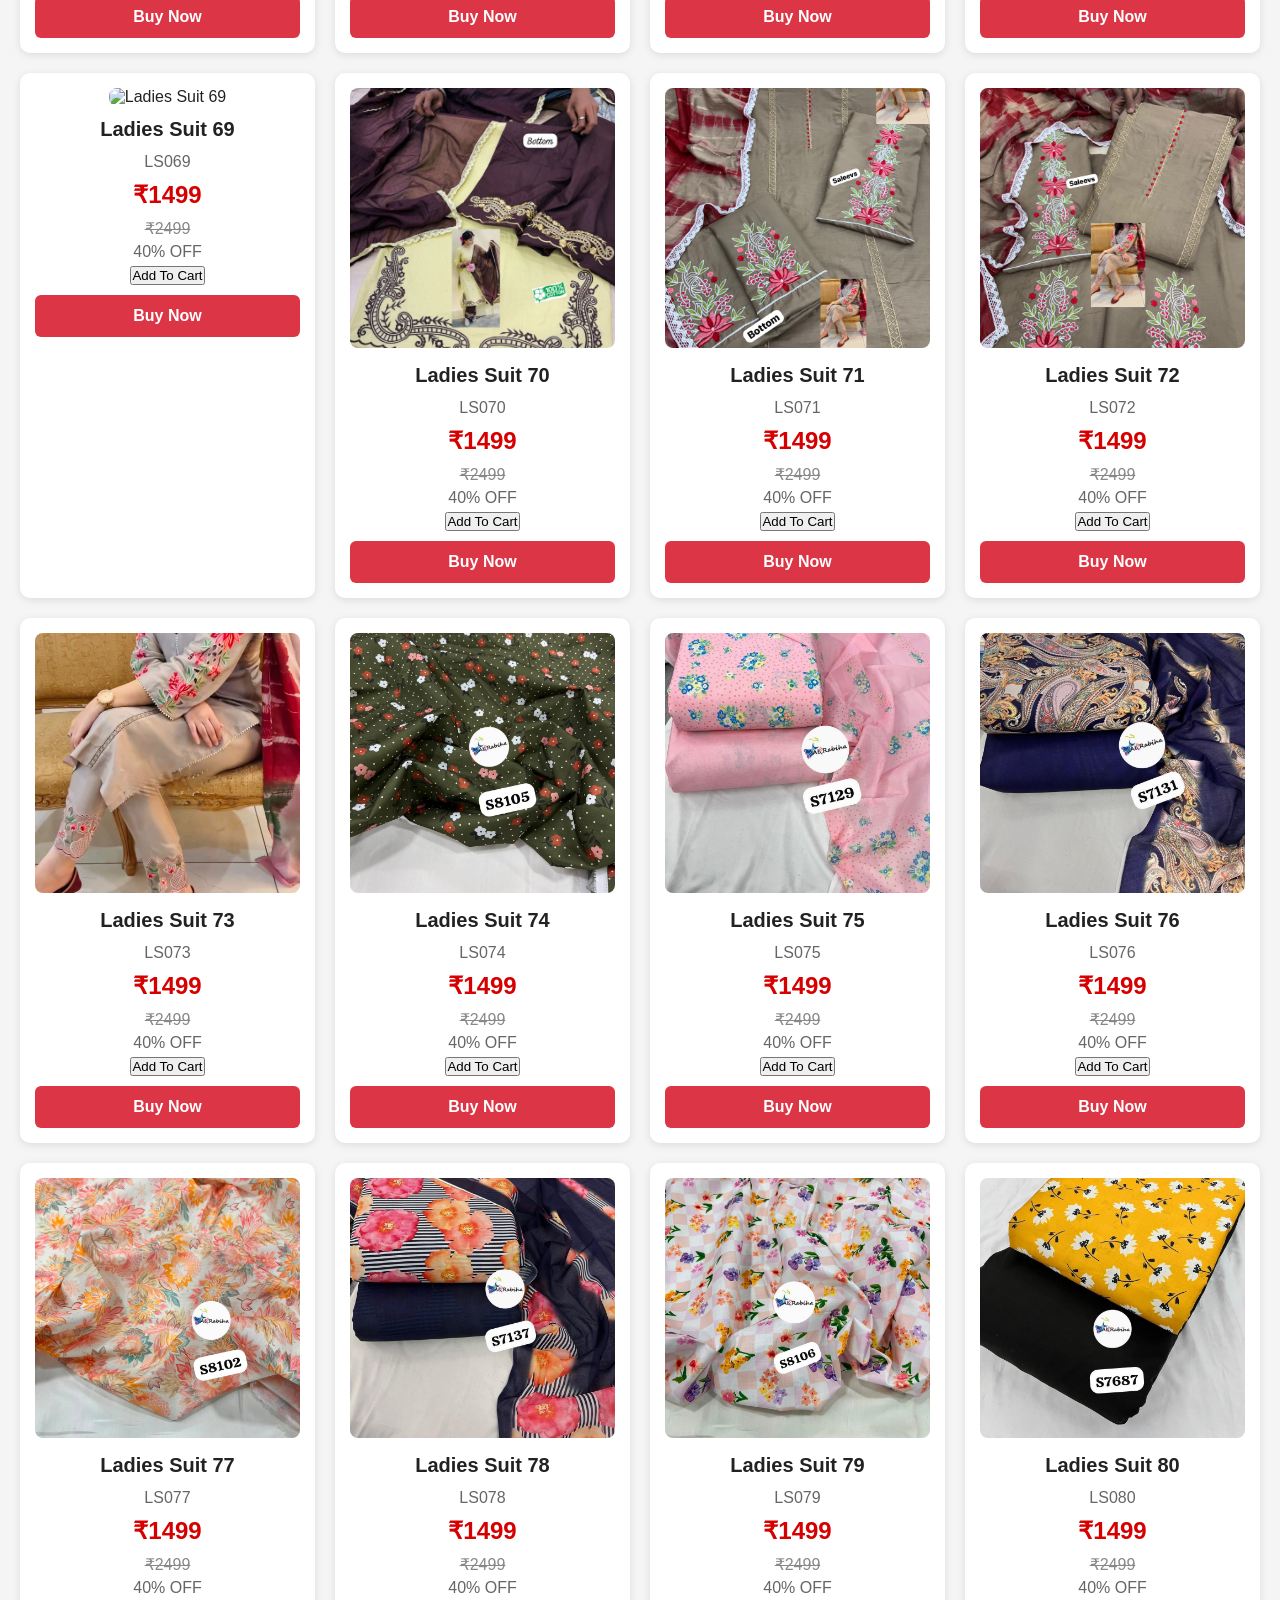
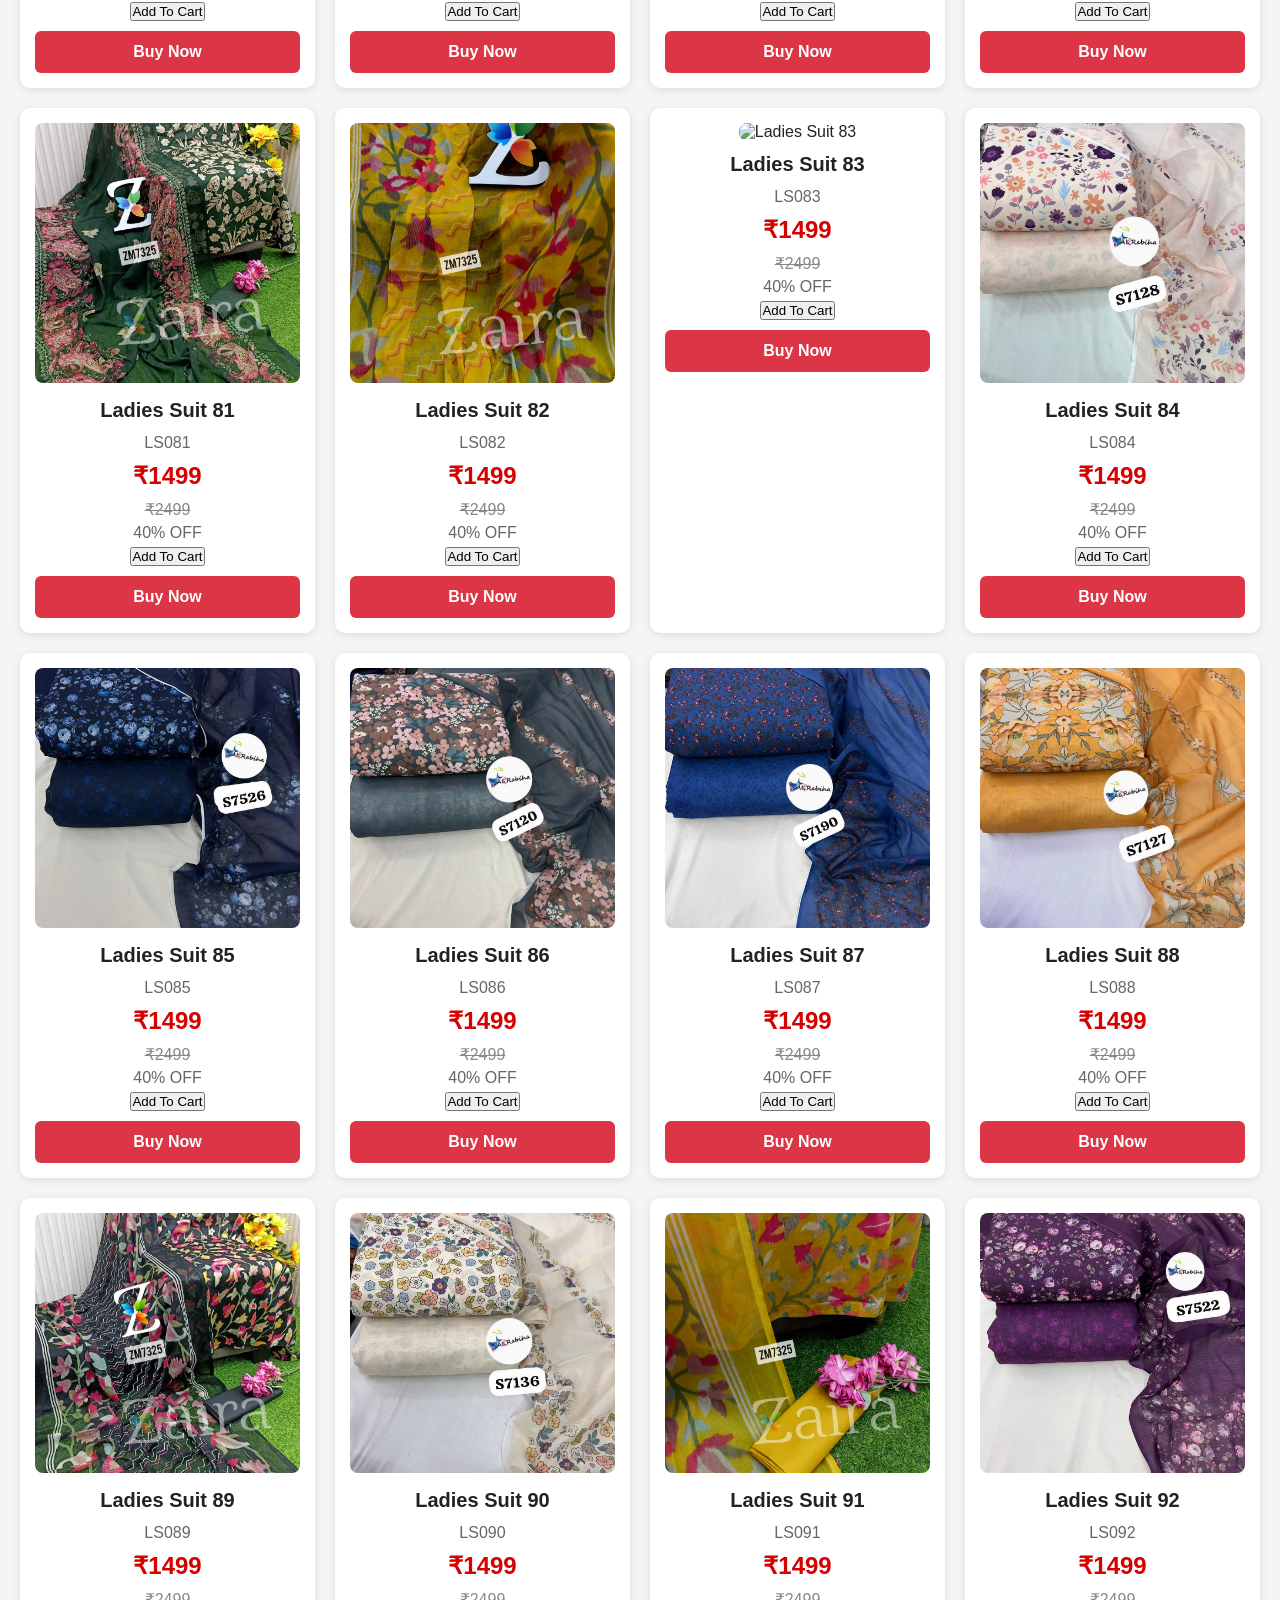
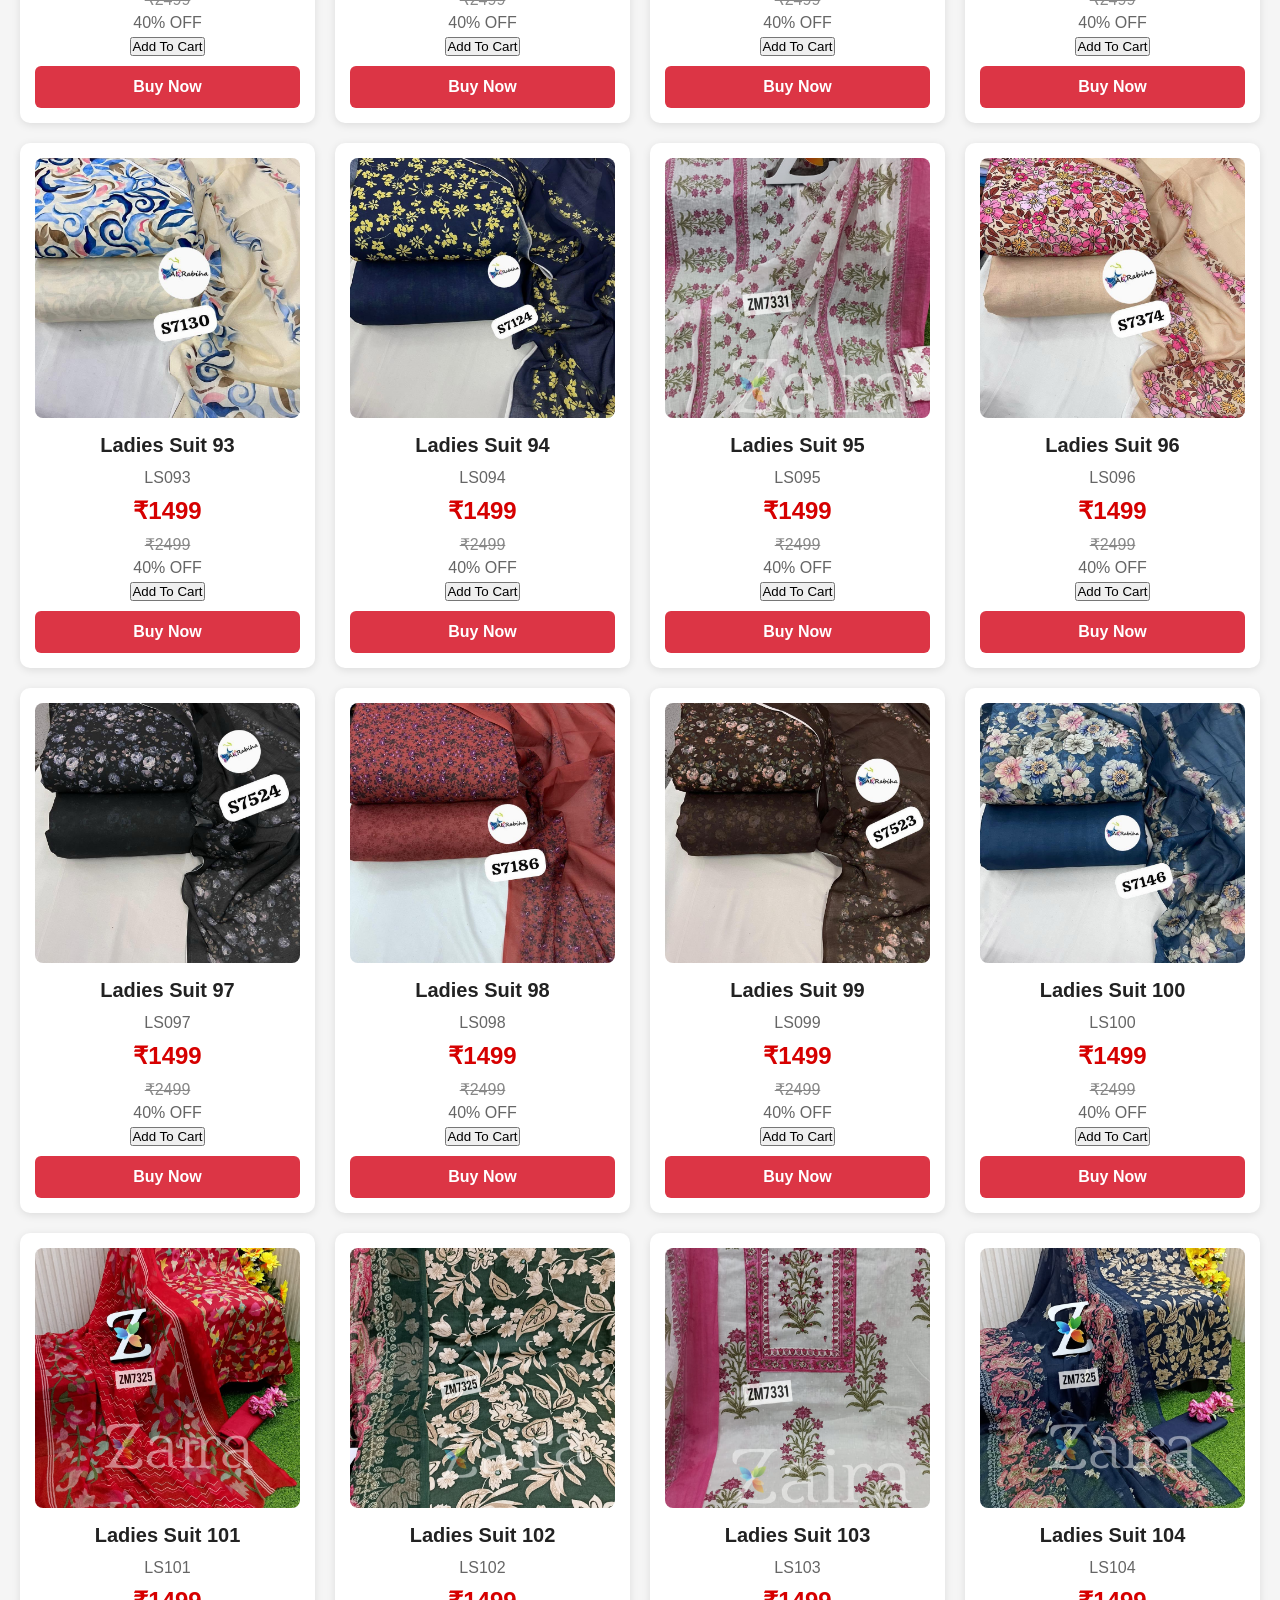
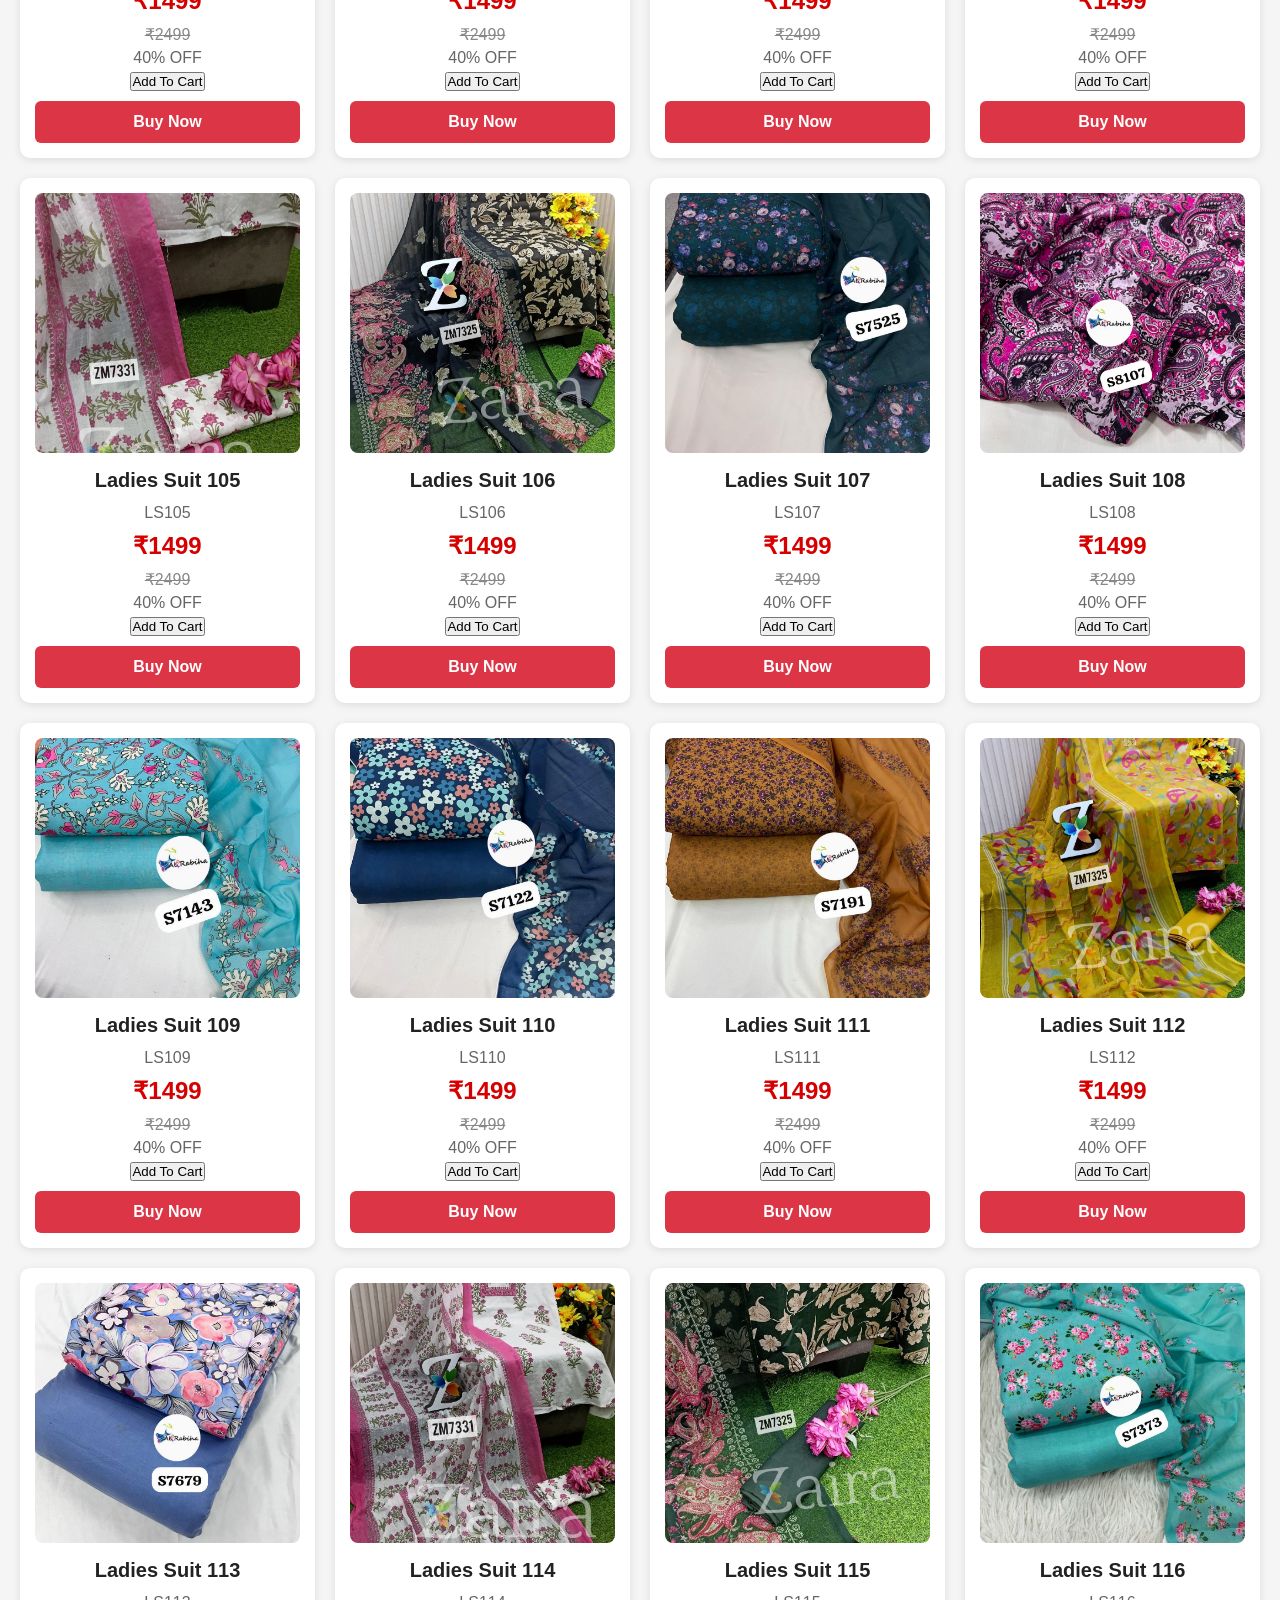
==== commit d8526983: "Update index.html" ====
--- a/index.html
+++ b/index.html
@@ -141,25 +141,7 @@
 
 <li><a href="payment.html">Online Payment</a></li>
 
-<nav class="navbar">
-
-<ul>
-
-<li><a href="index.html">Home</a></li>
-
-<li><a href="#" onclick="showAllProducts()">All Products</a></li>
-
-<li><a href="cart.html">Cart</a></li>
-
-<li><a href="wishlist.html">Wishlist</a></li>
-
-<li><a href="order.html">My Orders</a></li>
-
-<li><a href="payment.html">Online Payment</a></li>
-
 <li><a href="about.html">About Us / ਆਪਣੇ ਬਾਰੇ</a></li>
-
-<li><a href="admin.html">Admin Panel</a></li>
 
 <li><a href="admin.html">Admin Panel</a></li>
 
--- a/style.css
+++ b/style.css
@@ -614,4 +614,3 @@
 font-size:16px;
 line-height:1.6;
 }
-
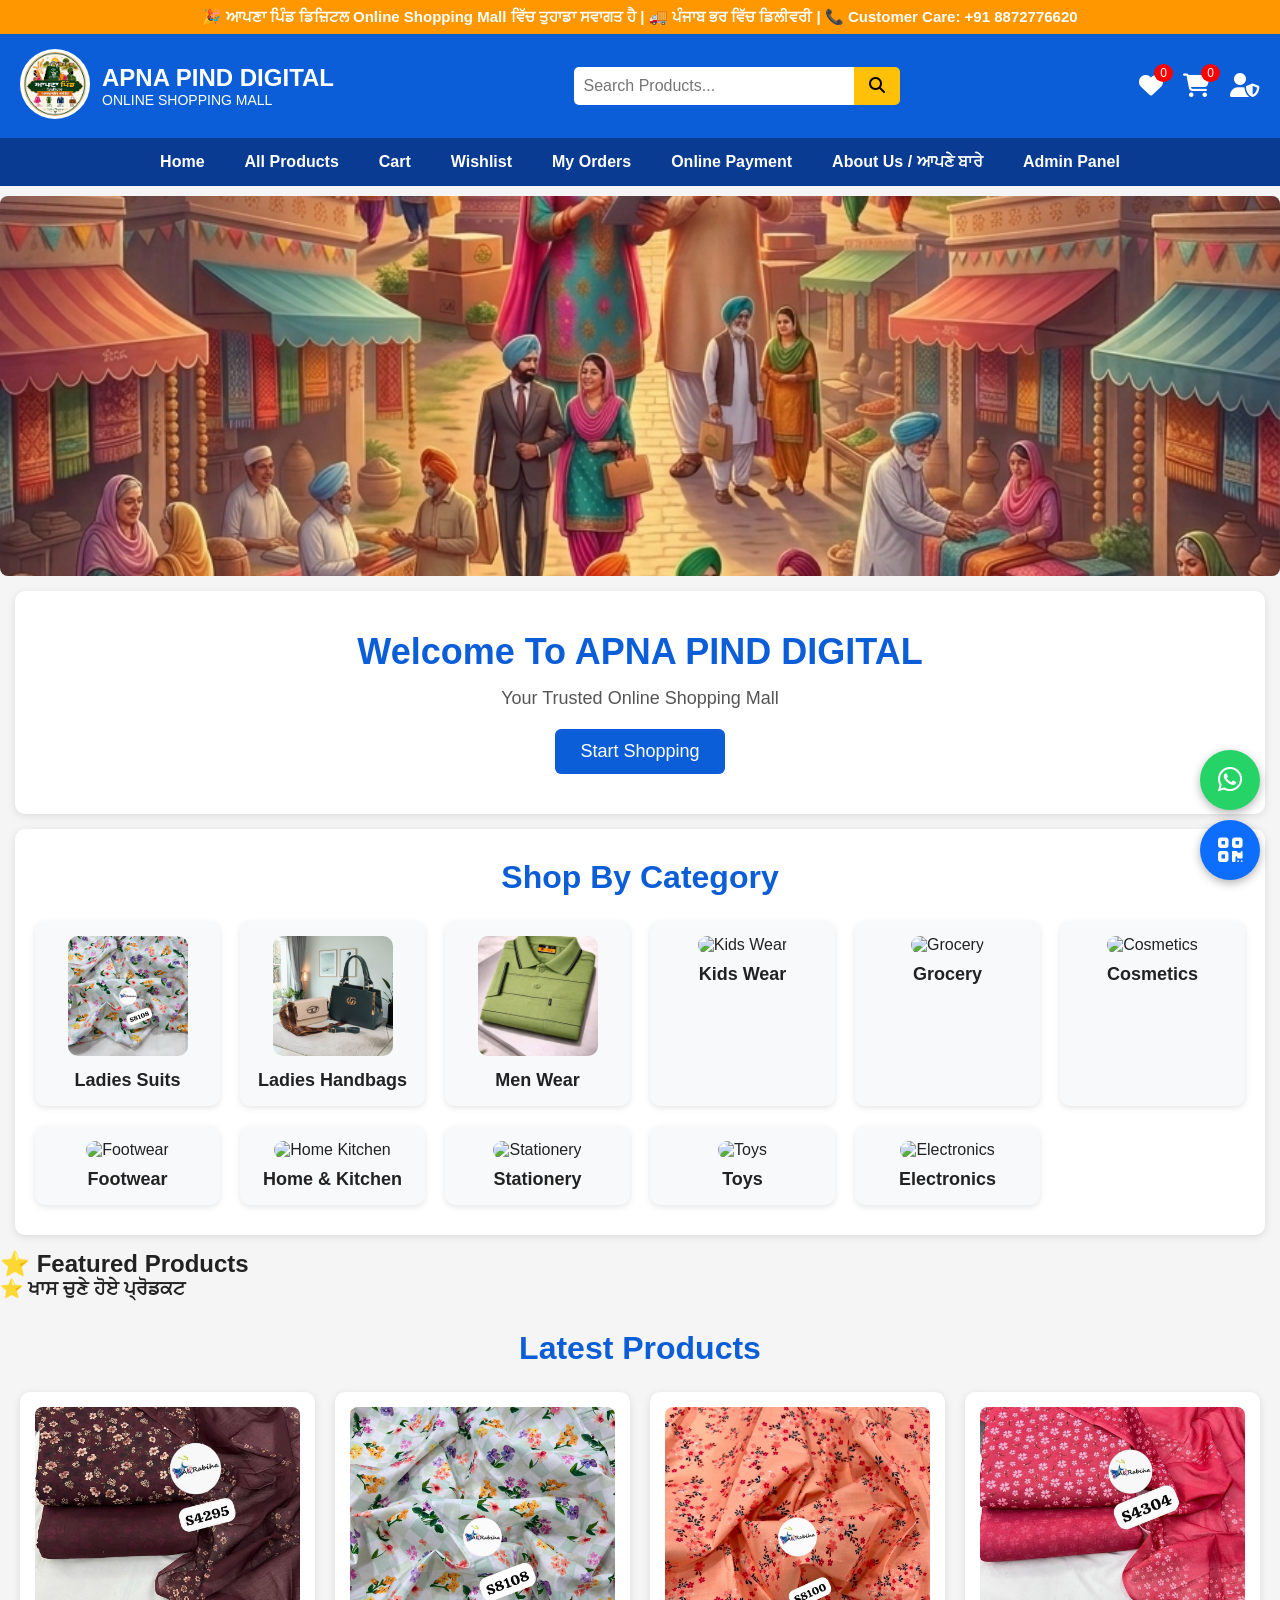
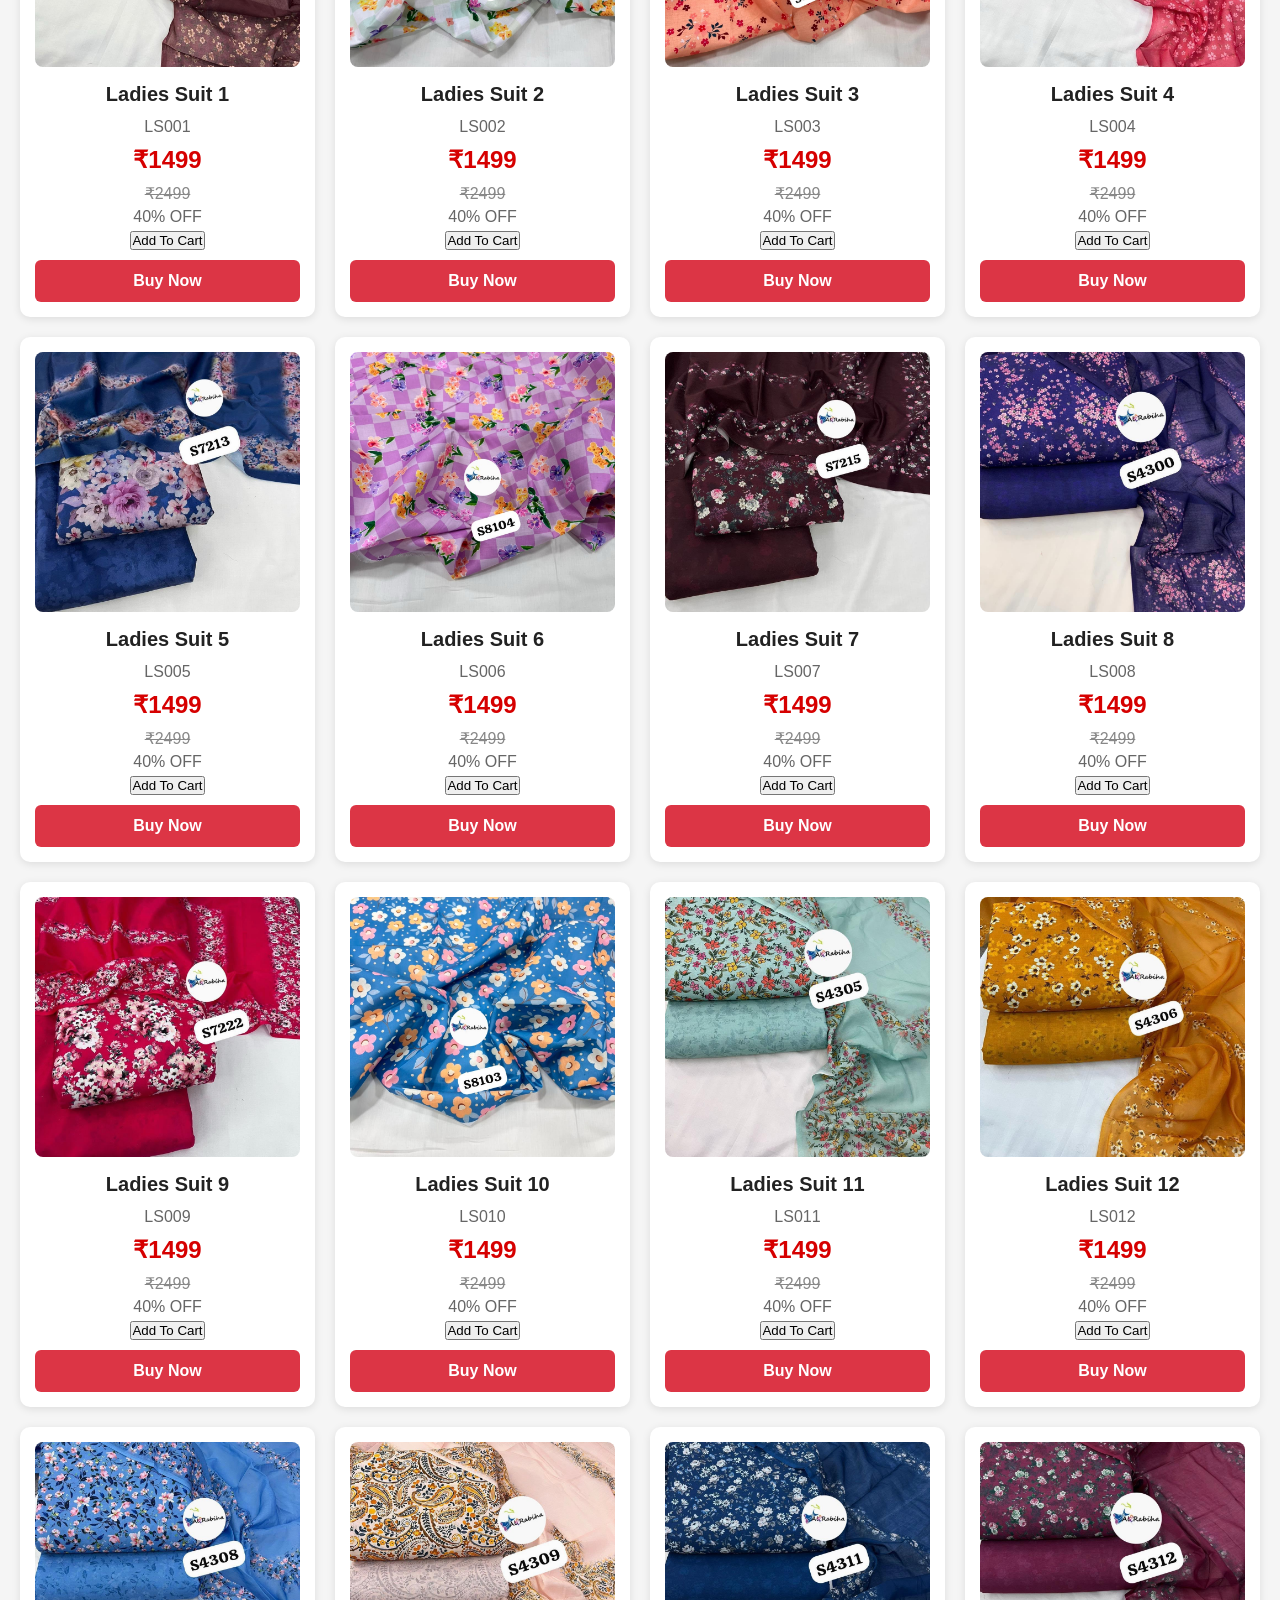
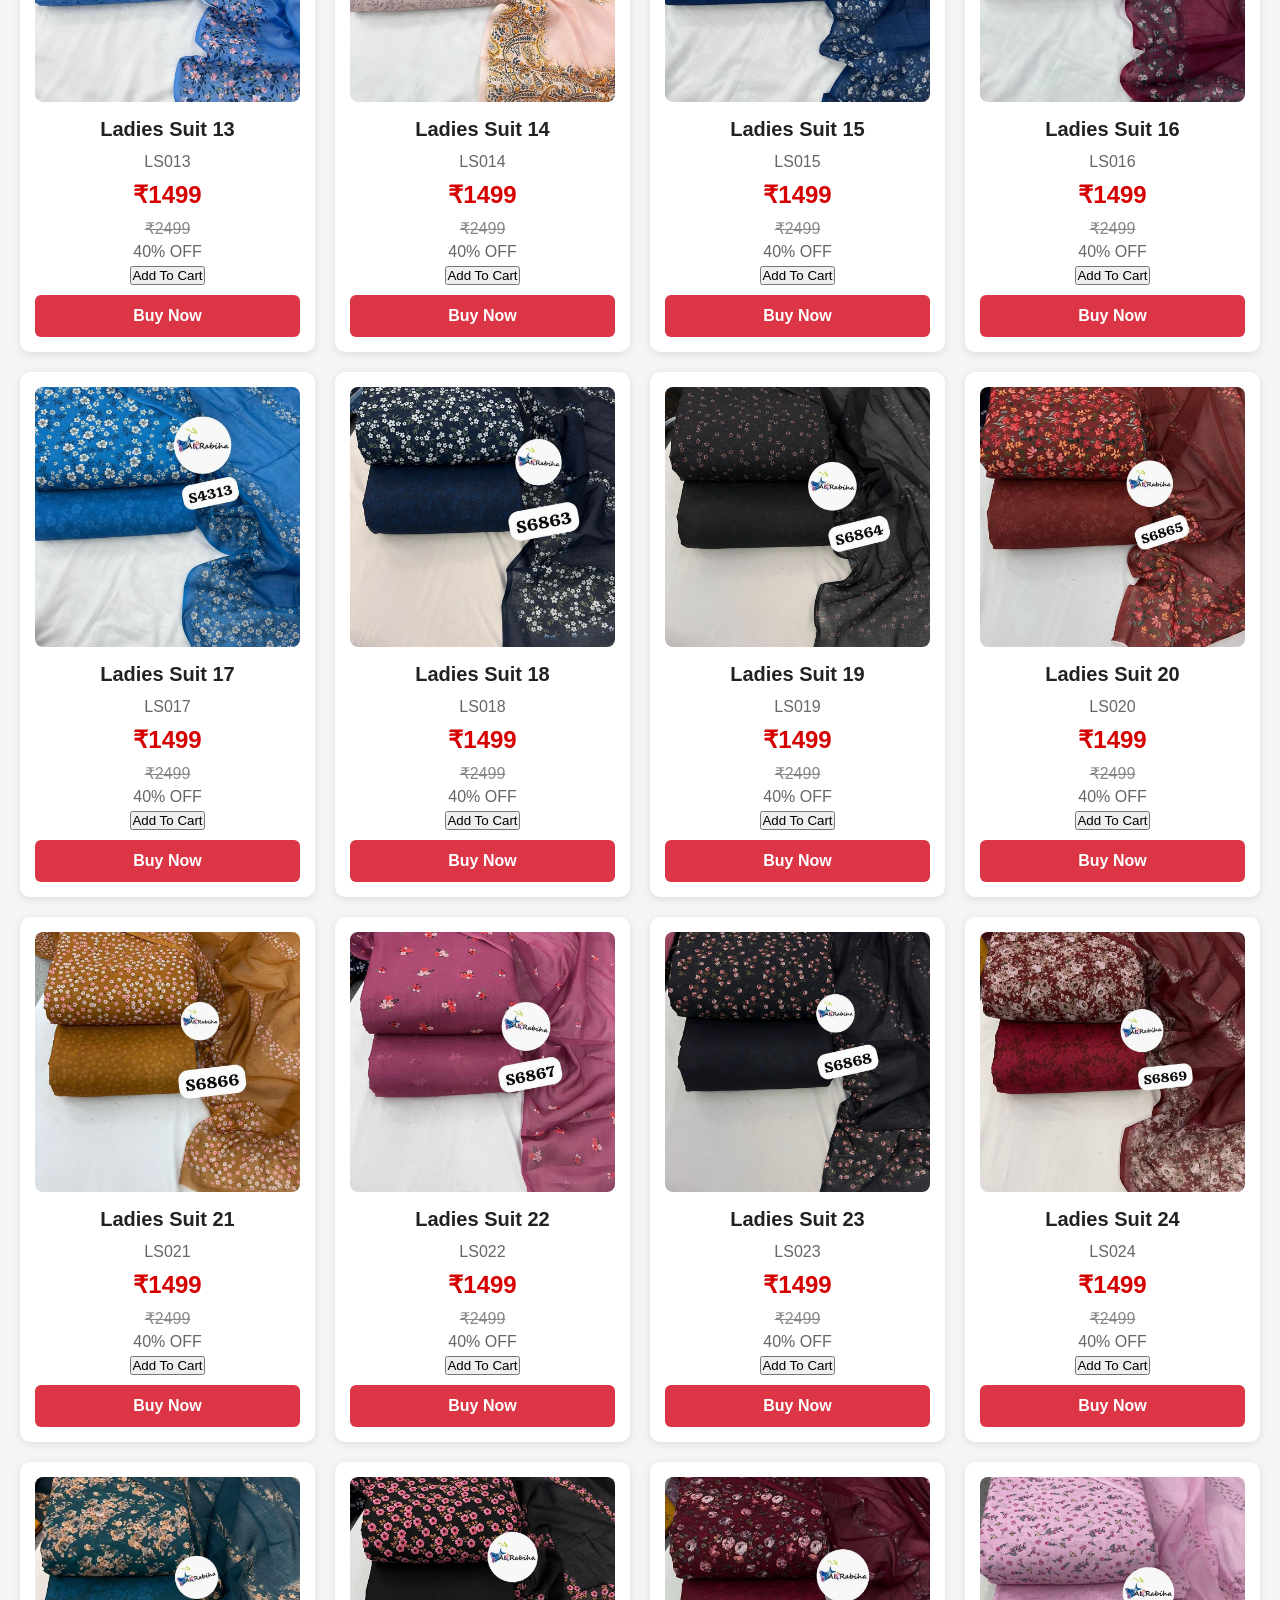
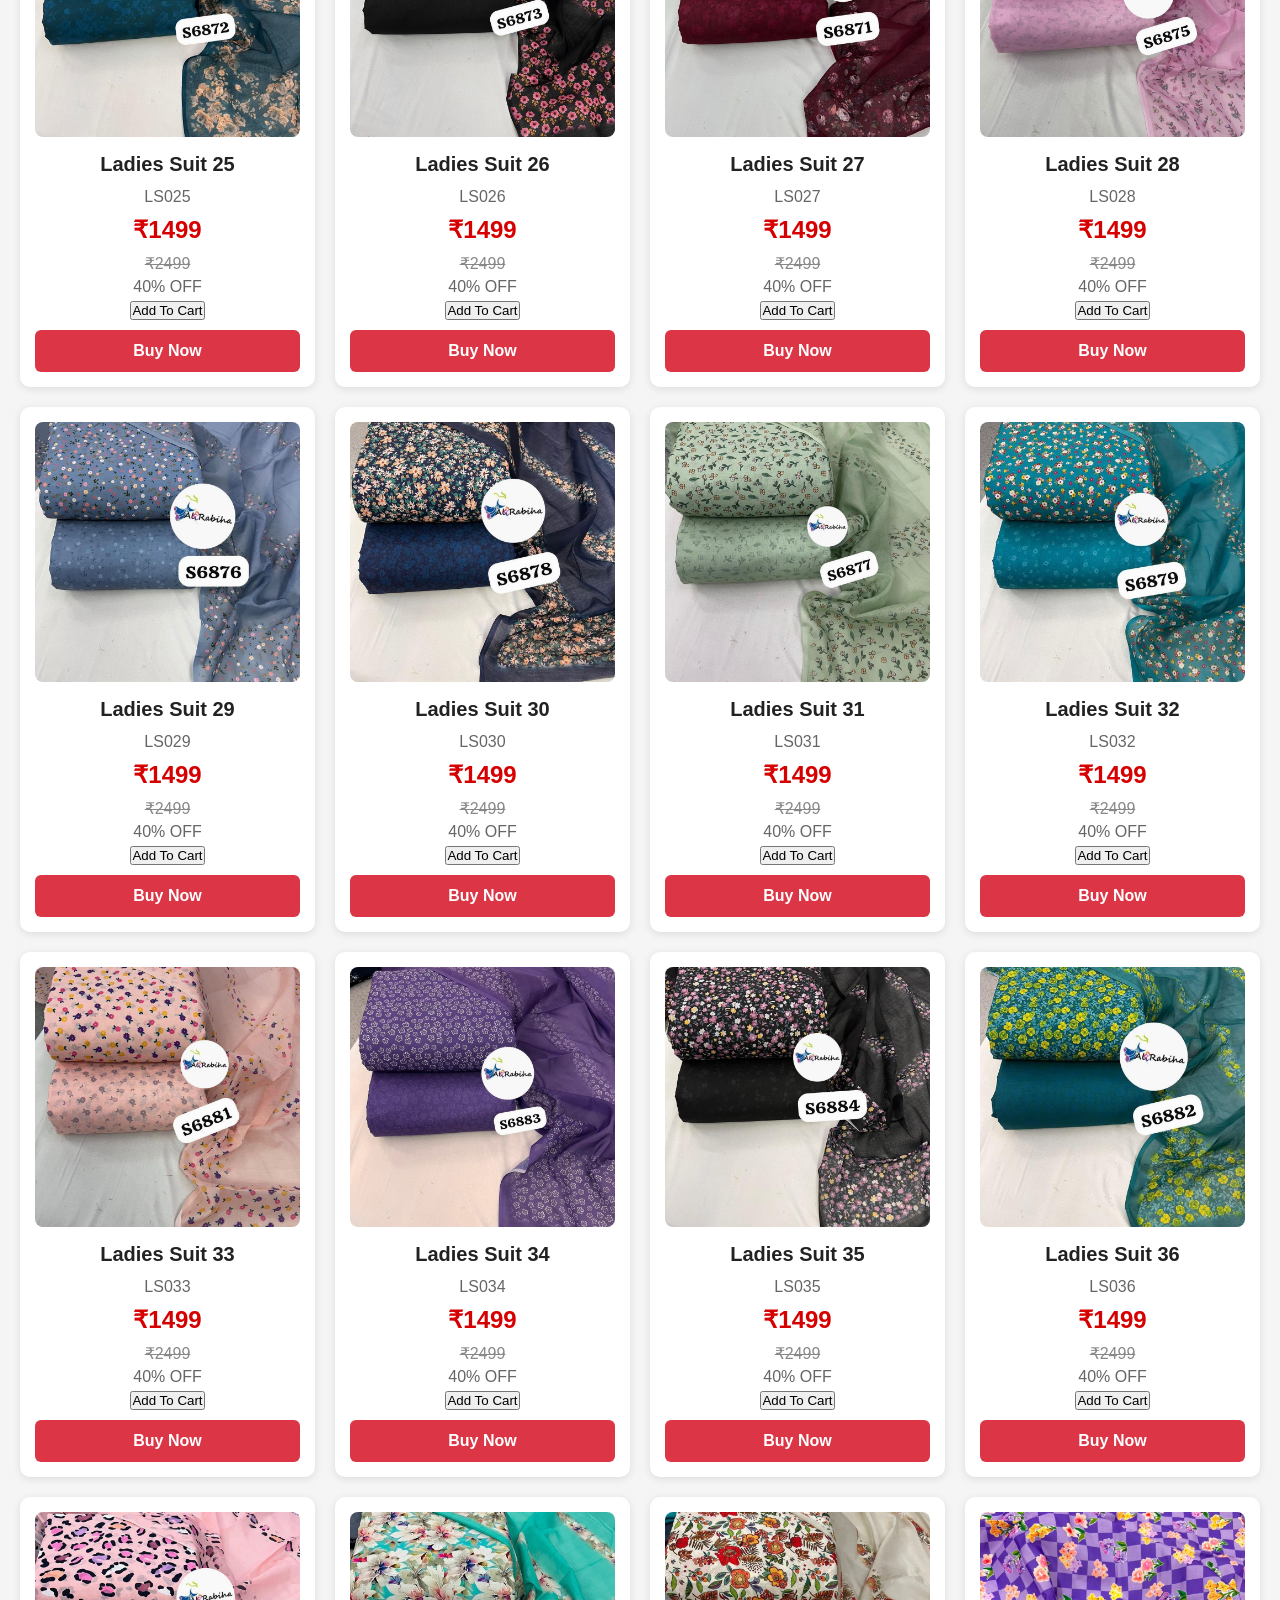
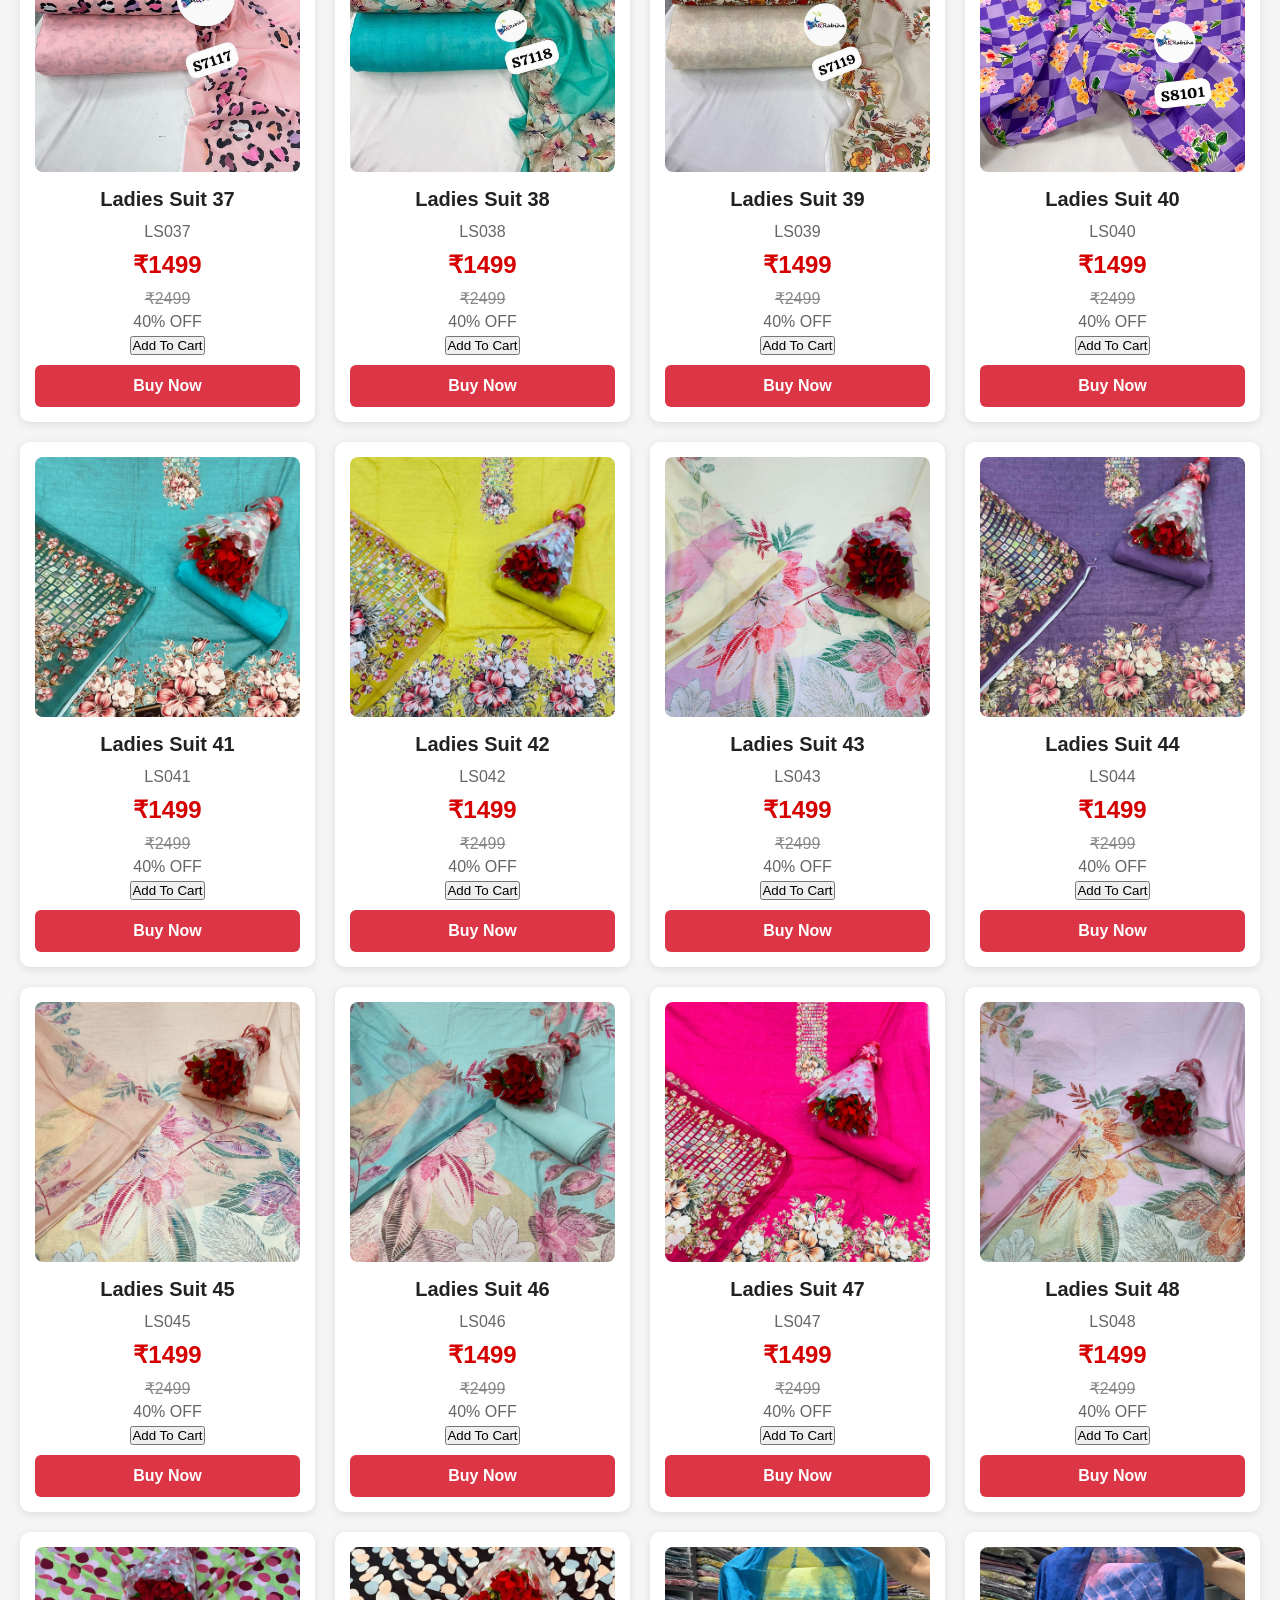
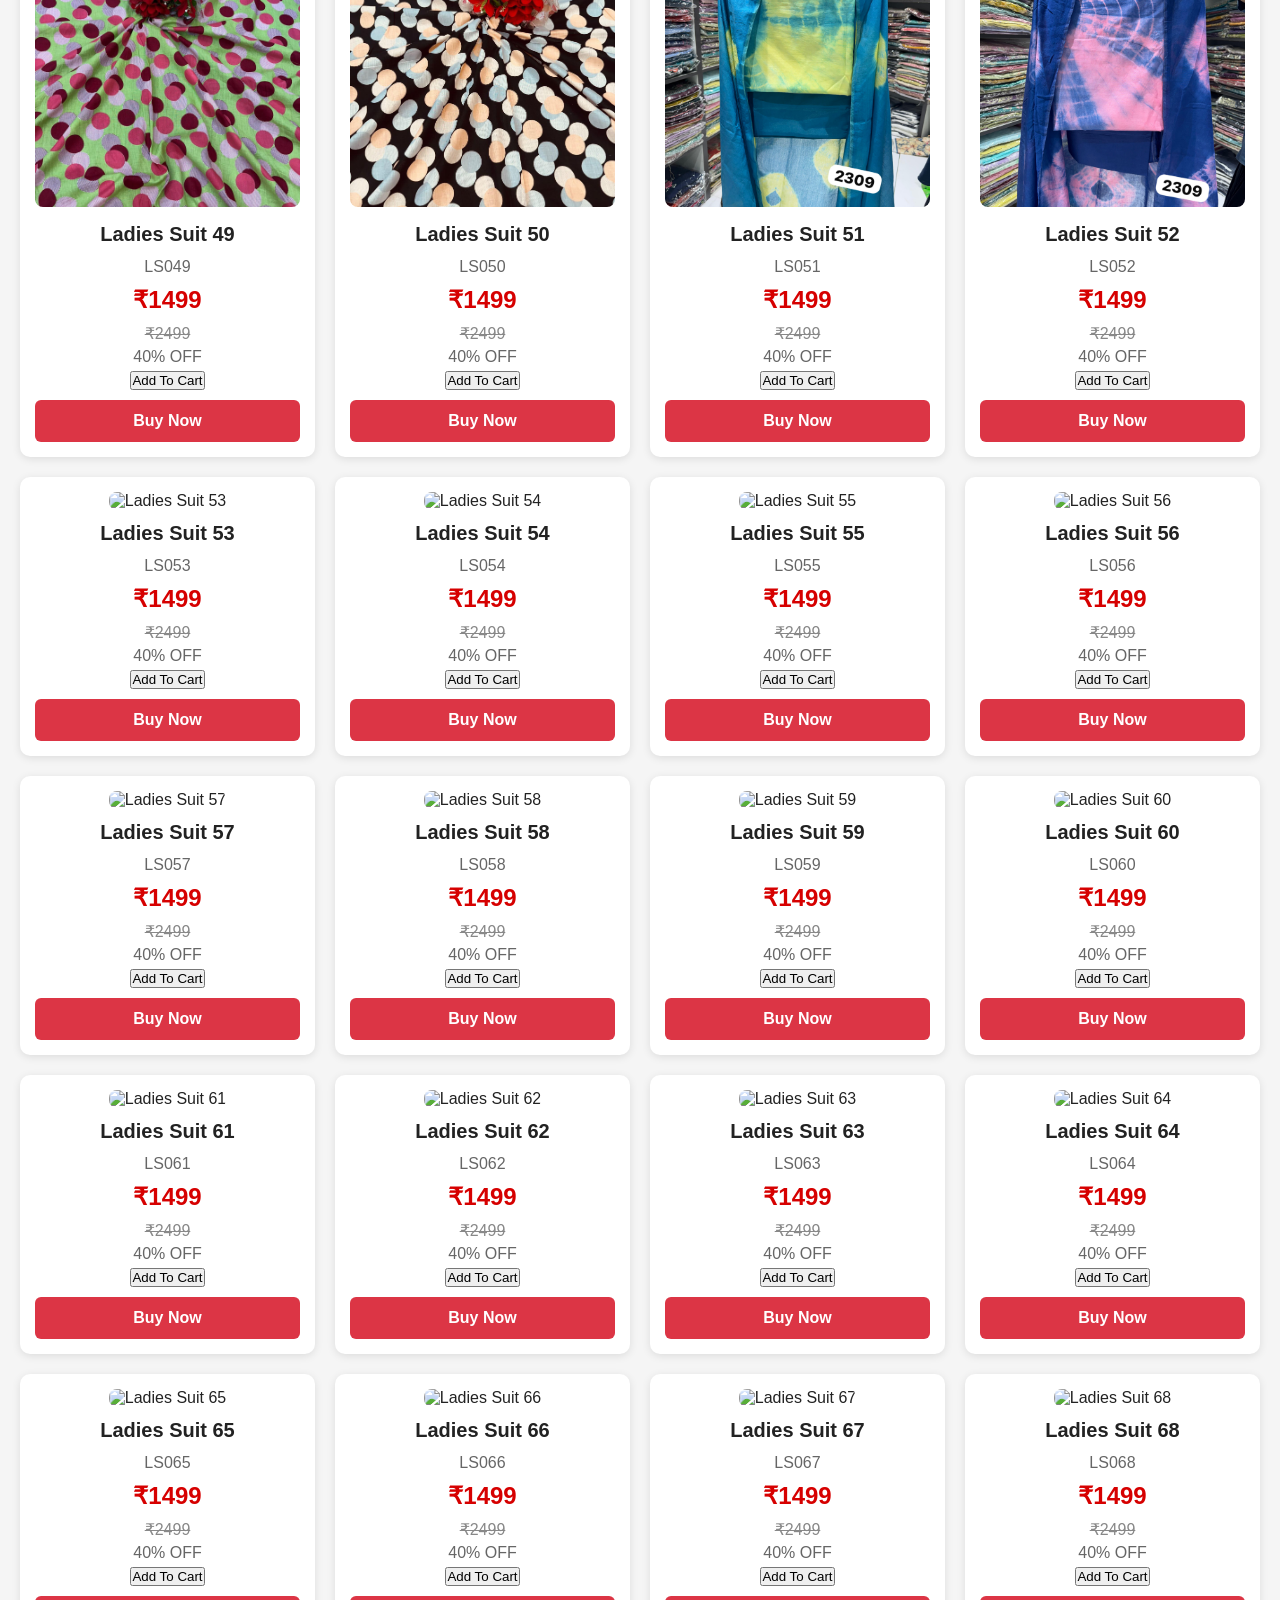
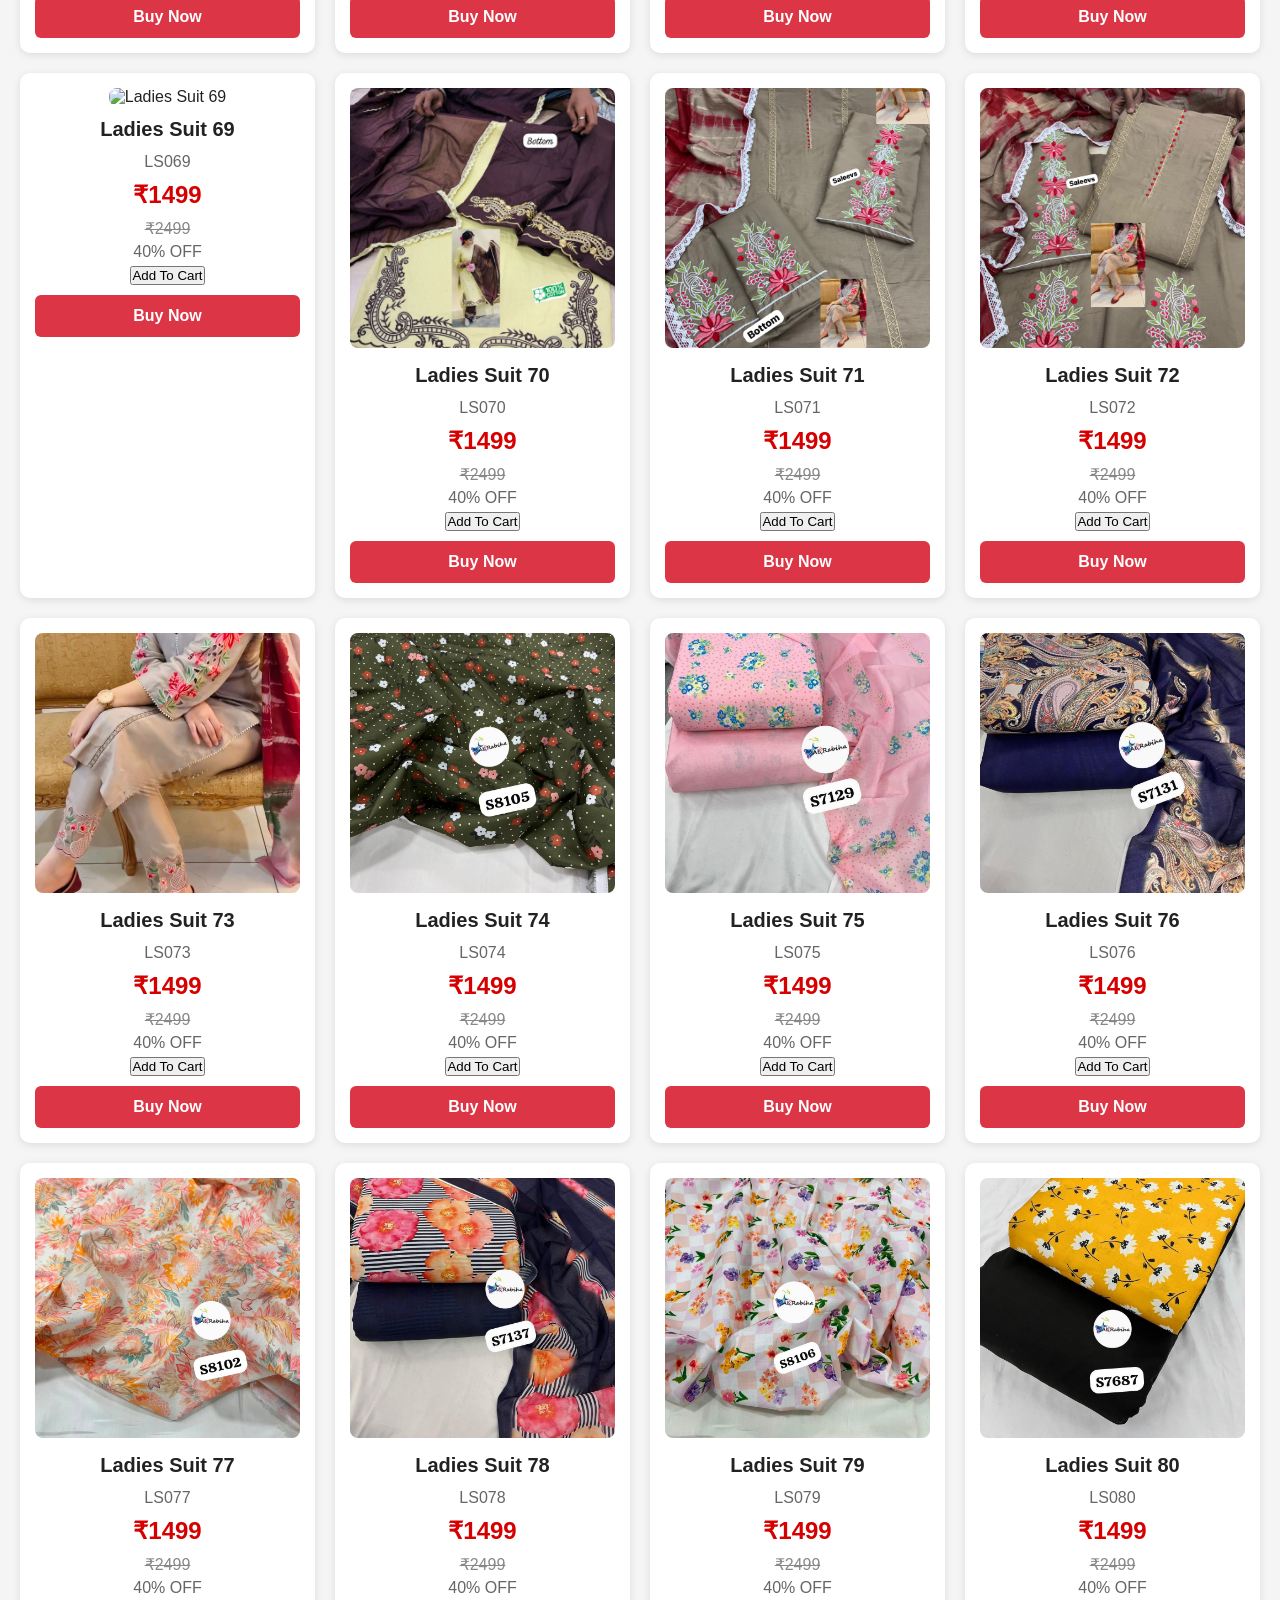
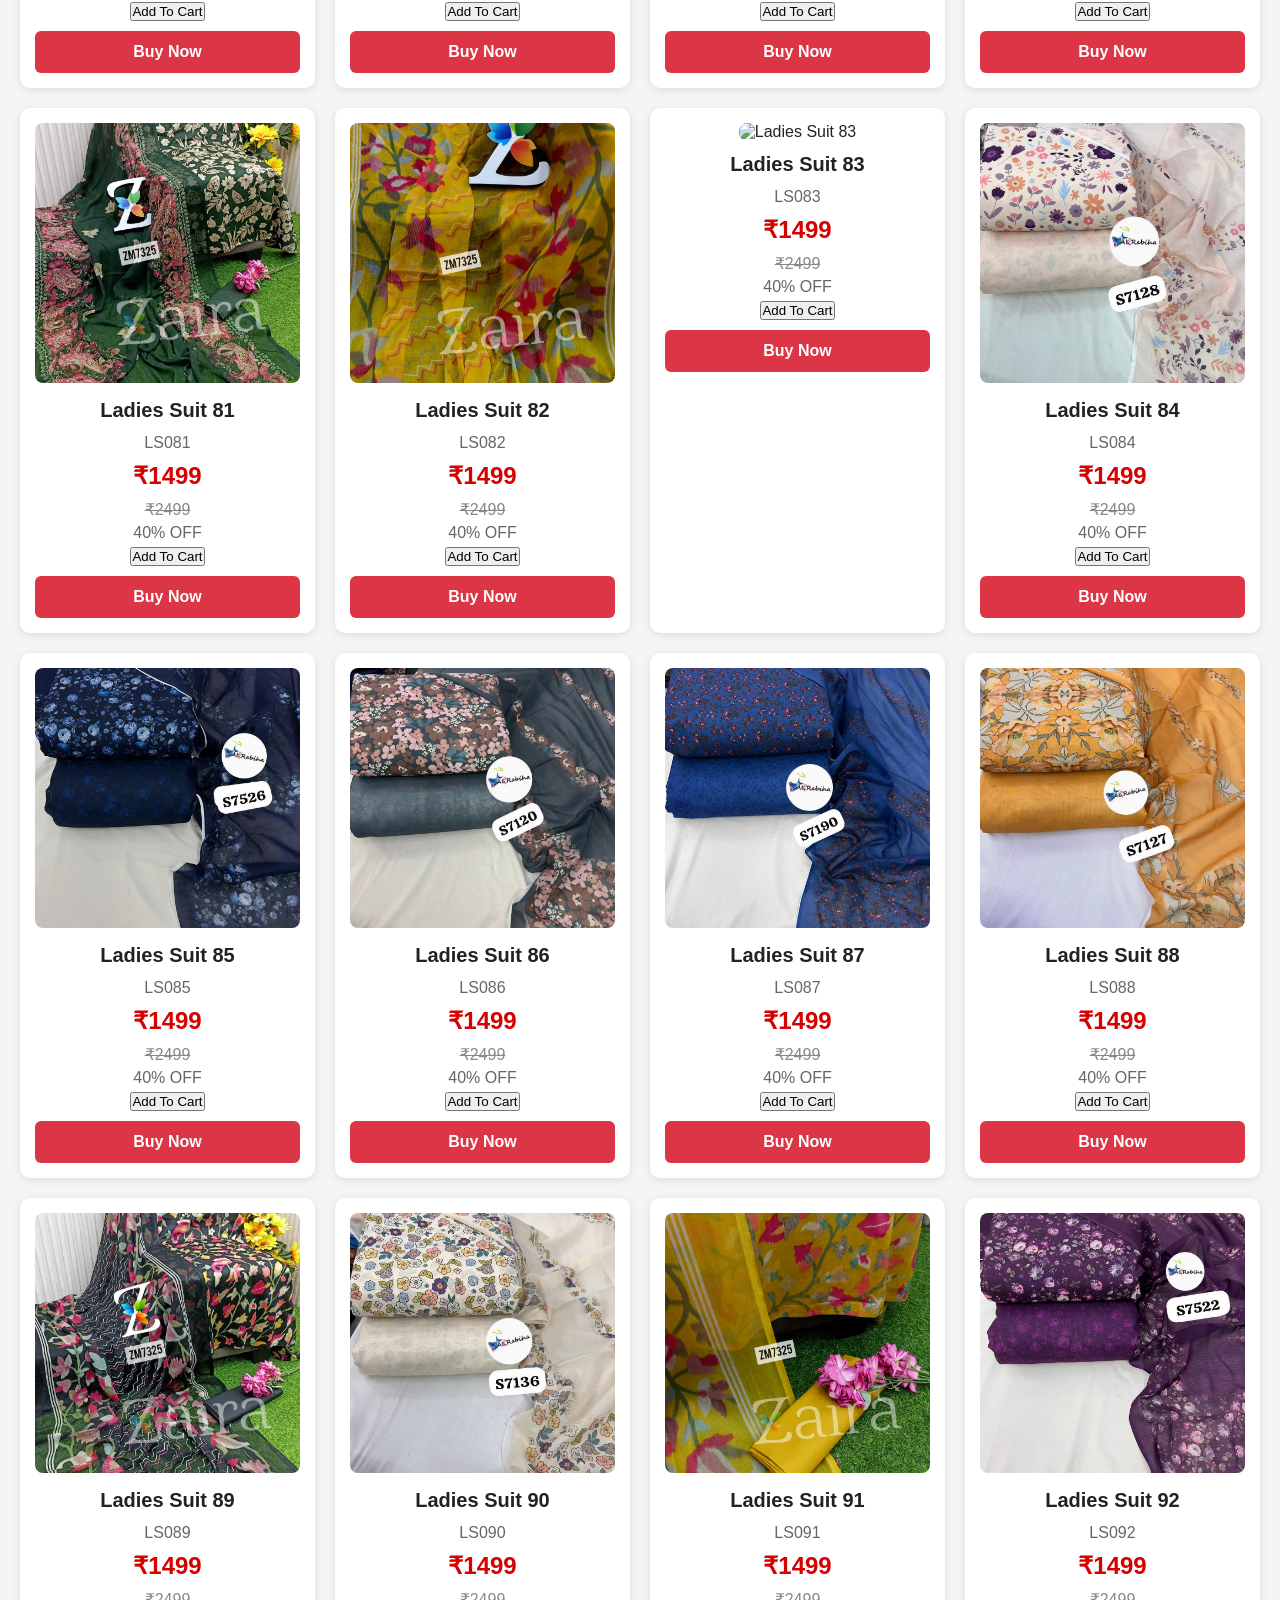
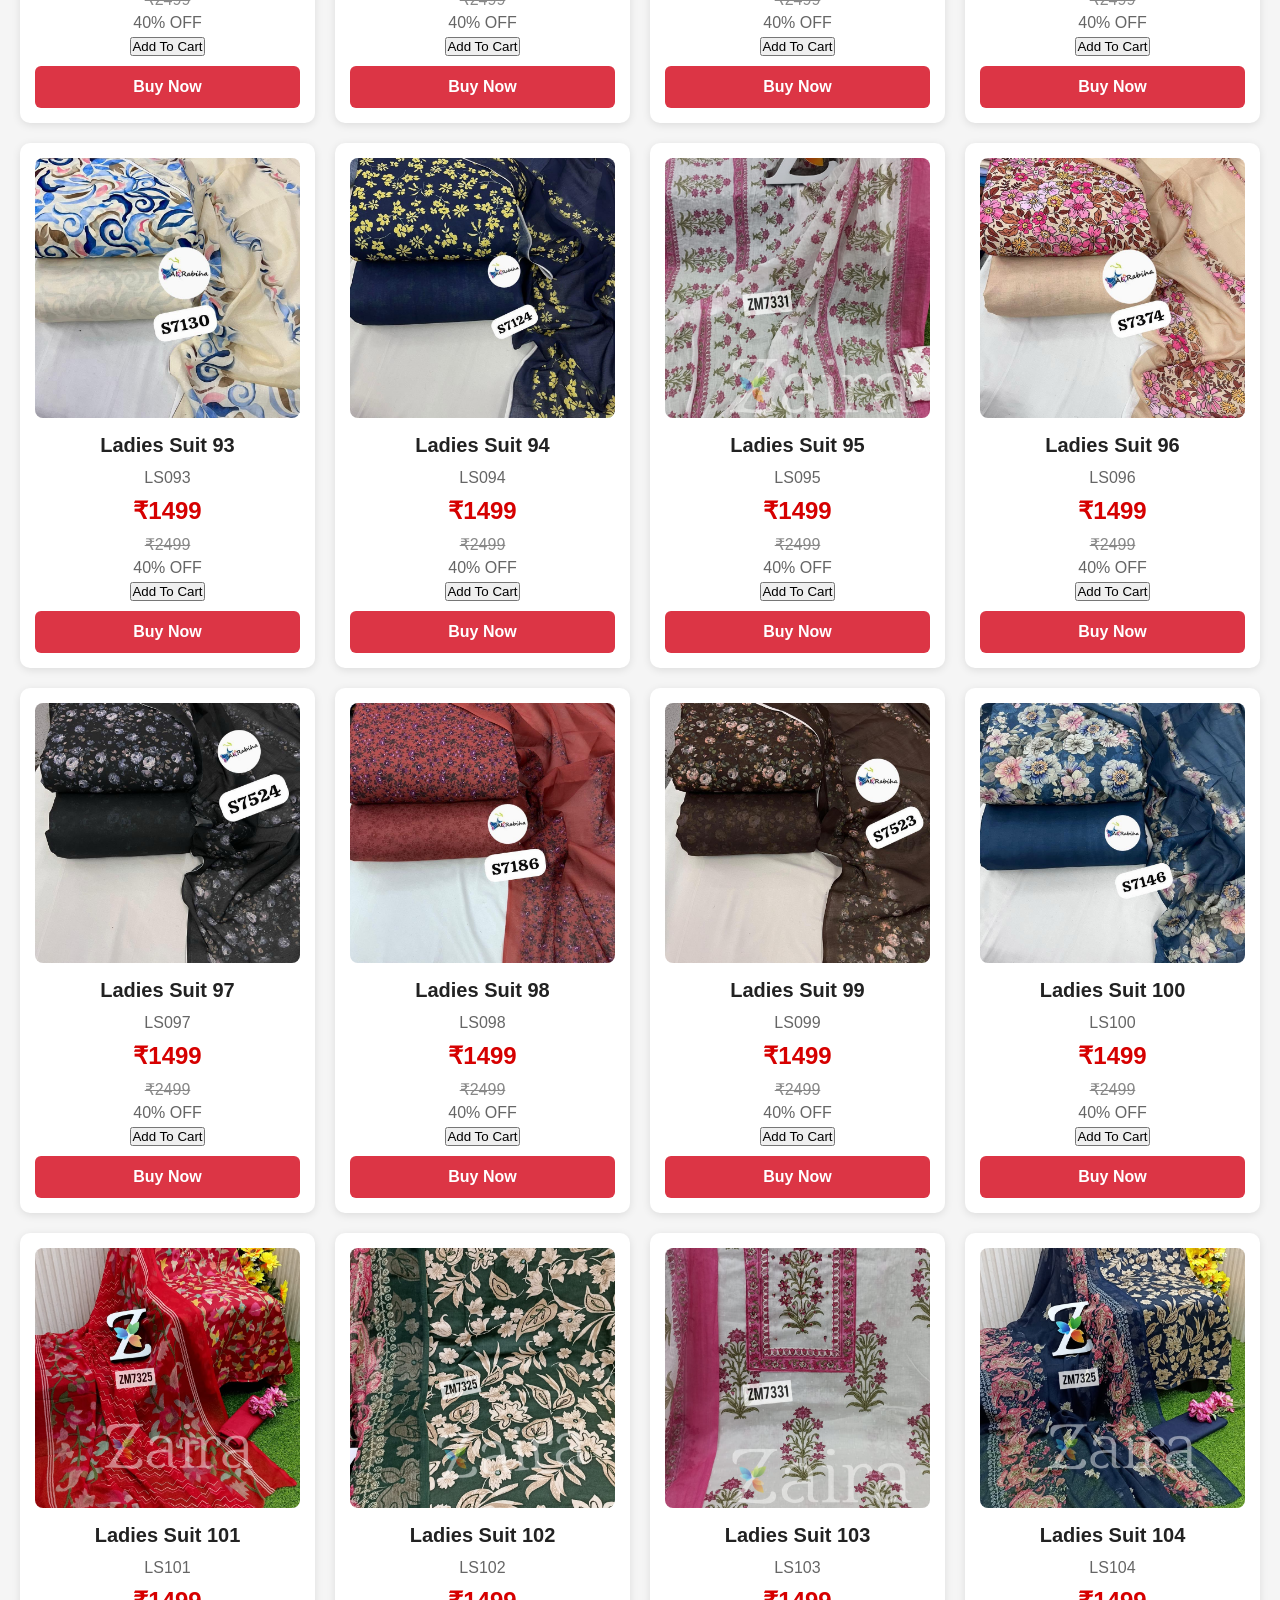
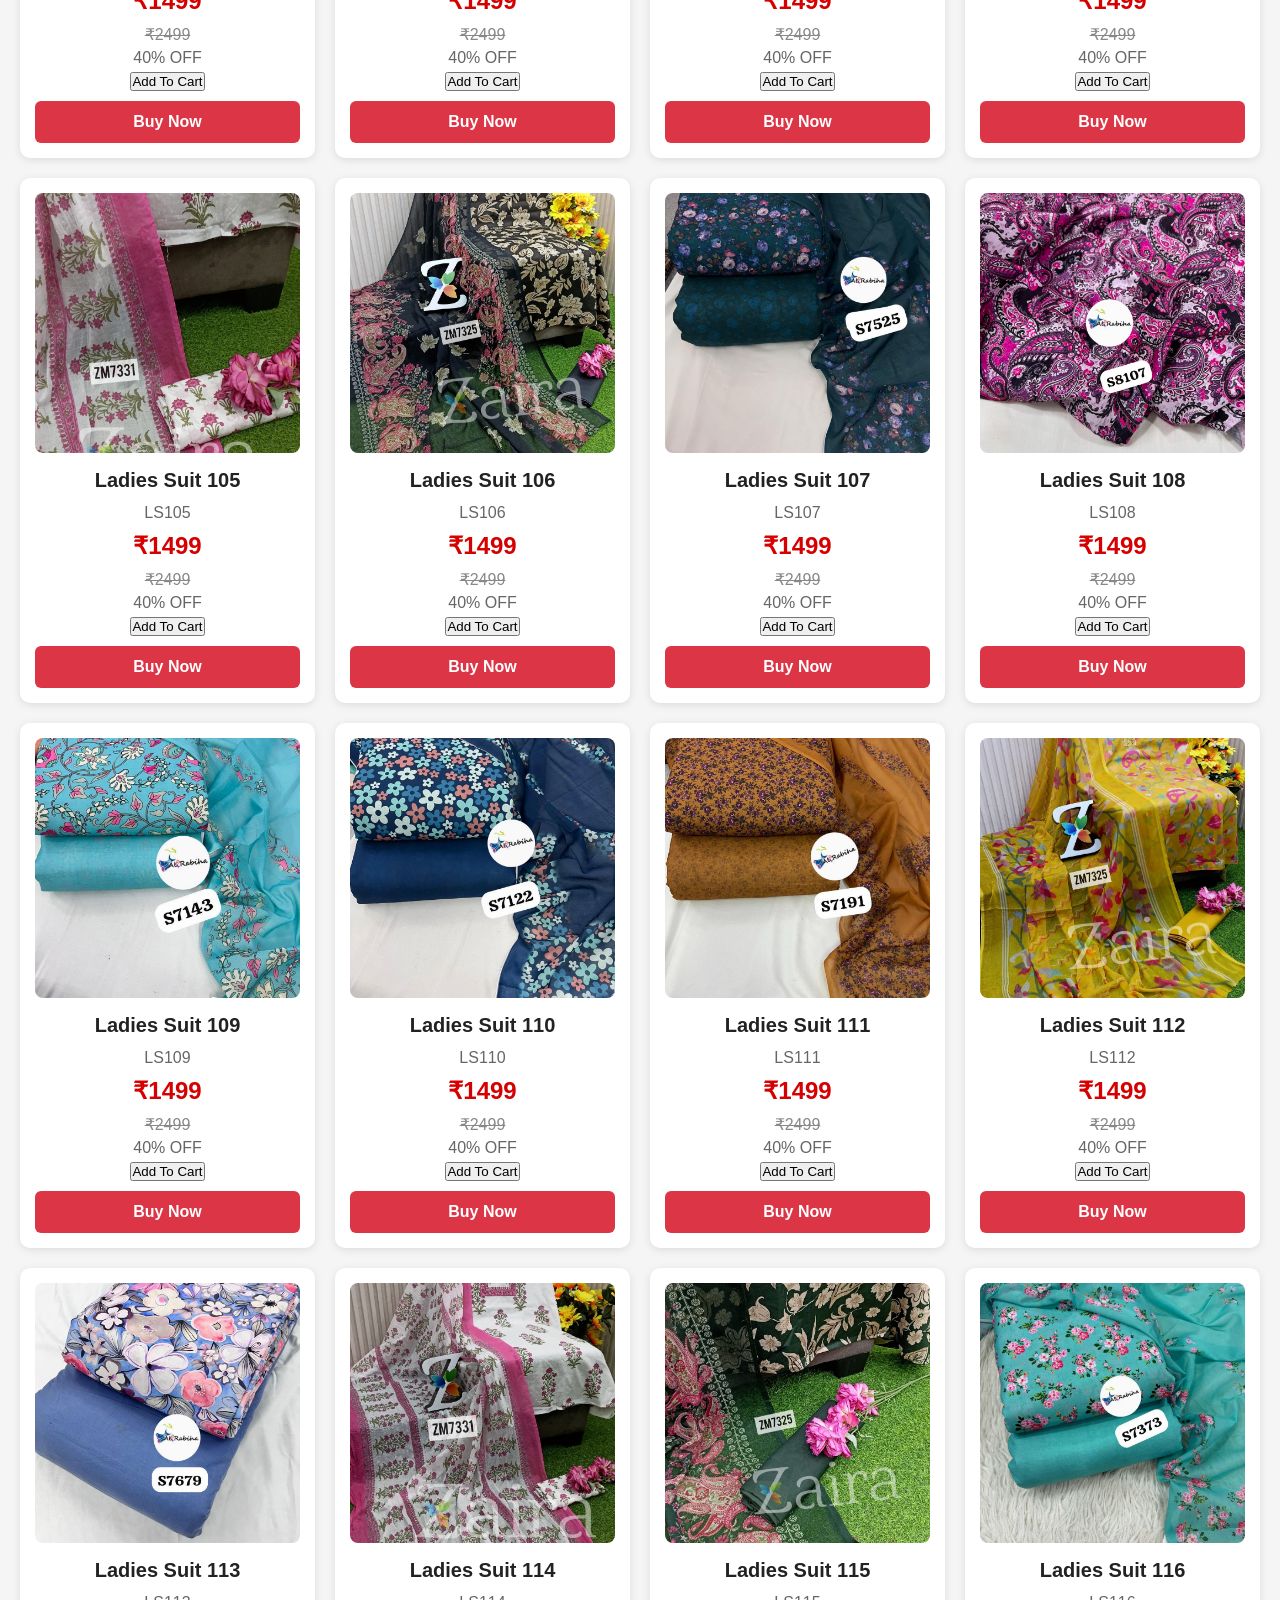
==== commit d211f696: "Implement image popup for product display Added image popup functionality to display product images." ====
--- a/index.html
+++ b/index.html
@@ -10,6 +10,13 @@
 <title>APNA PIND DIGITAL ONLINE SHOPPING MALL</title>
 
 <meta name="description"
+content="APNA PIND DIGITAL ONLINE SHOPPING MALL - Ladies Suits, Handbags, Grocery, Kids Wear, Cosmetics, Footwear, Electronics and Village Shopping in Punjab.">
+
+<meta name="keywords"
+content="Punjab Shopping, Ladies Suits, Handbags, Grocery, Kids Wear, Cosmetics, Footwear, Electronics, APNA PIND DIGITAL">
+
+<meta name="author"
+
 content="APNA PIND DIGITAL ONLINE SHOPPING MALL">
 
 <link rel="icon"
@@ -421,7 +428,7 @@
 </div>
 
 </div>
-
+>
 <div class="copyright">
 
 © 2026 APNA PIND DIGITAL ONLINE SHOPPING MALL
@@ -435,6 +442,18 @@
 </footer>
 
 <!-- ========================= -->
+<!-- IMAGE POPUP -->
+<!-- ========================= -->
+
+<div id="imagePopup" class="image-popup">
+
+    <span class="close-popup" onclick="closeImage()">&times;</span>
+
+    <img id="popupImg" src="" alt="Product Image">
+
+</div>
+
+<!-- ========================= -->
 <!-- JAVASCRIPT -->
 <!-- ========================= -->
 
